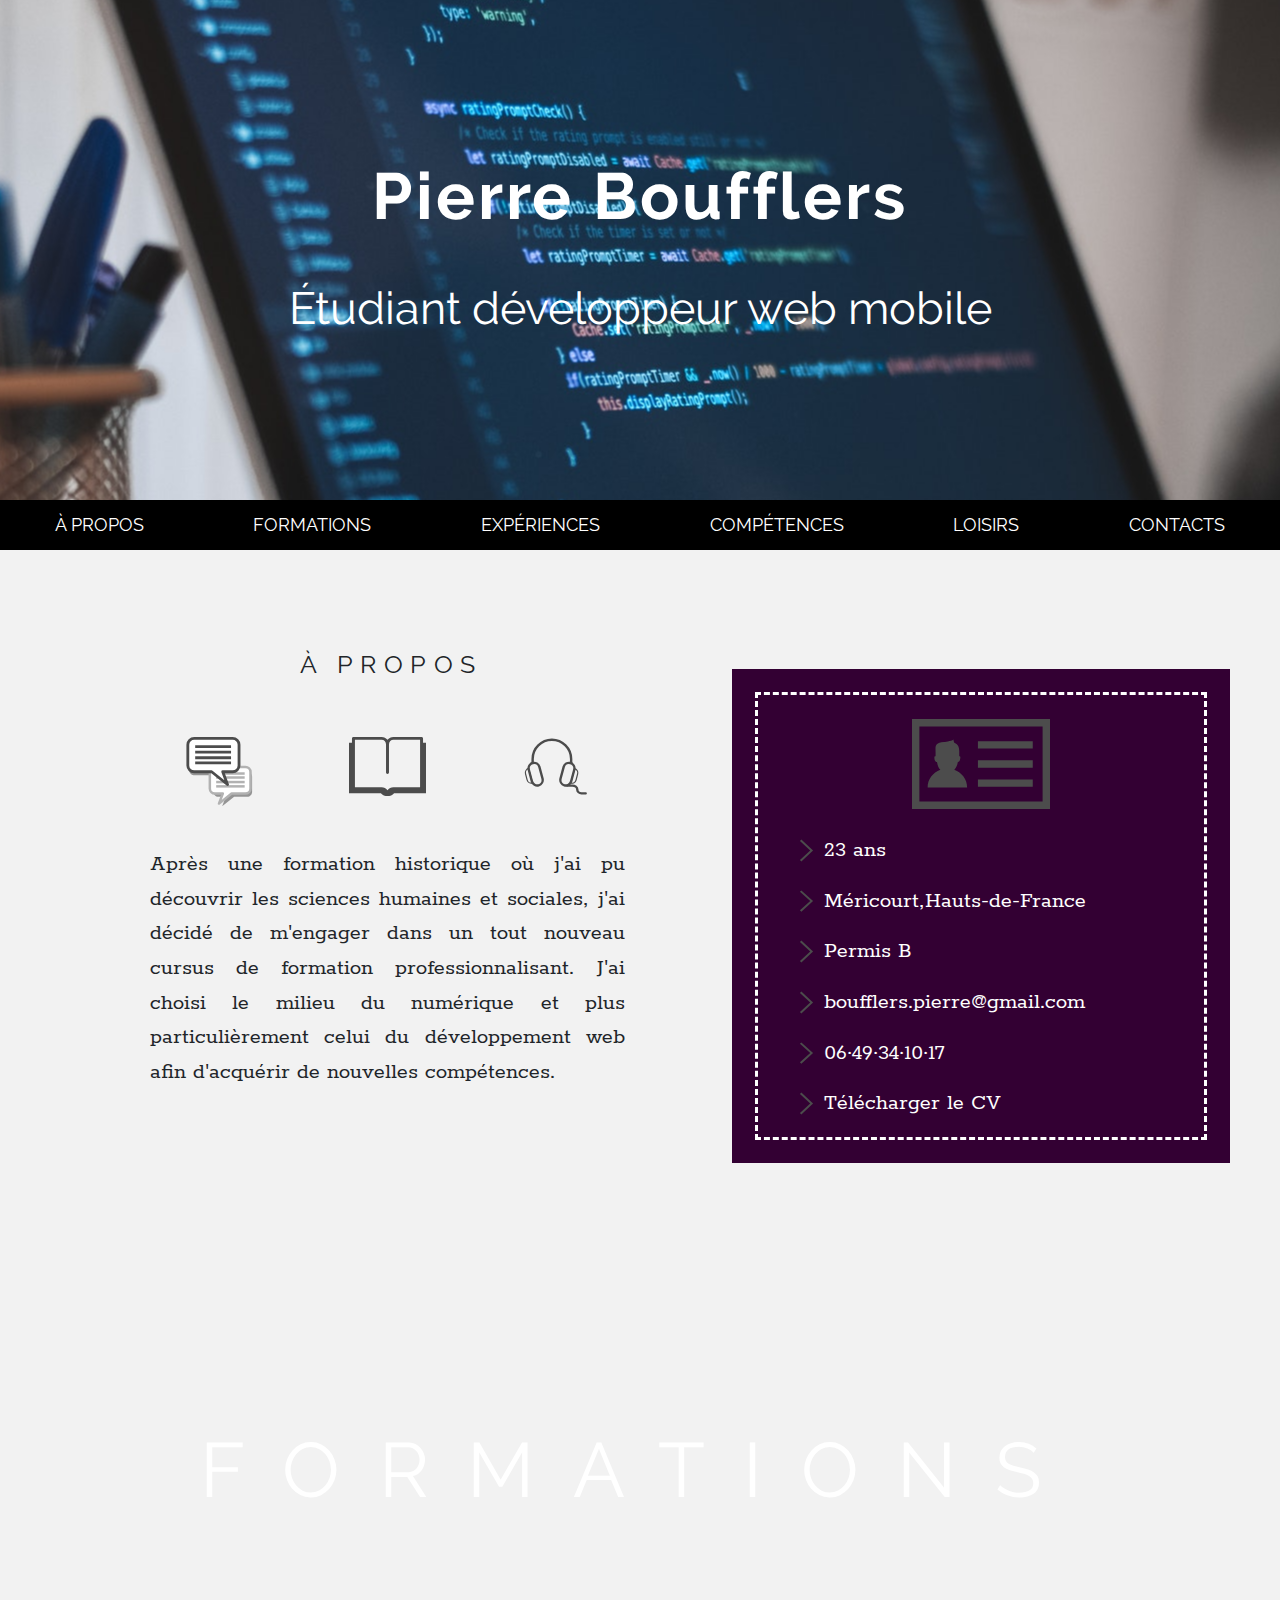
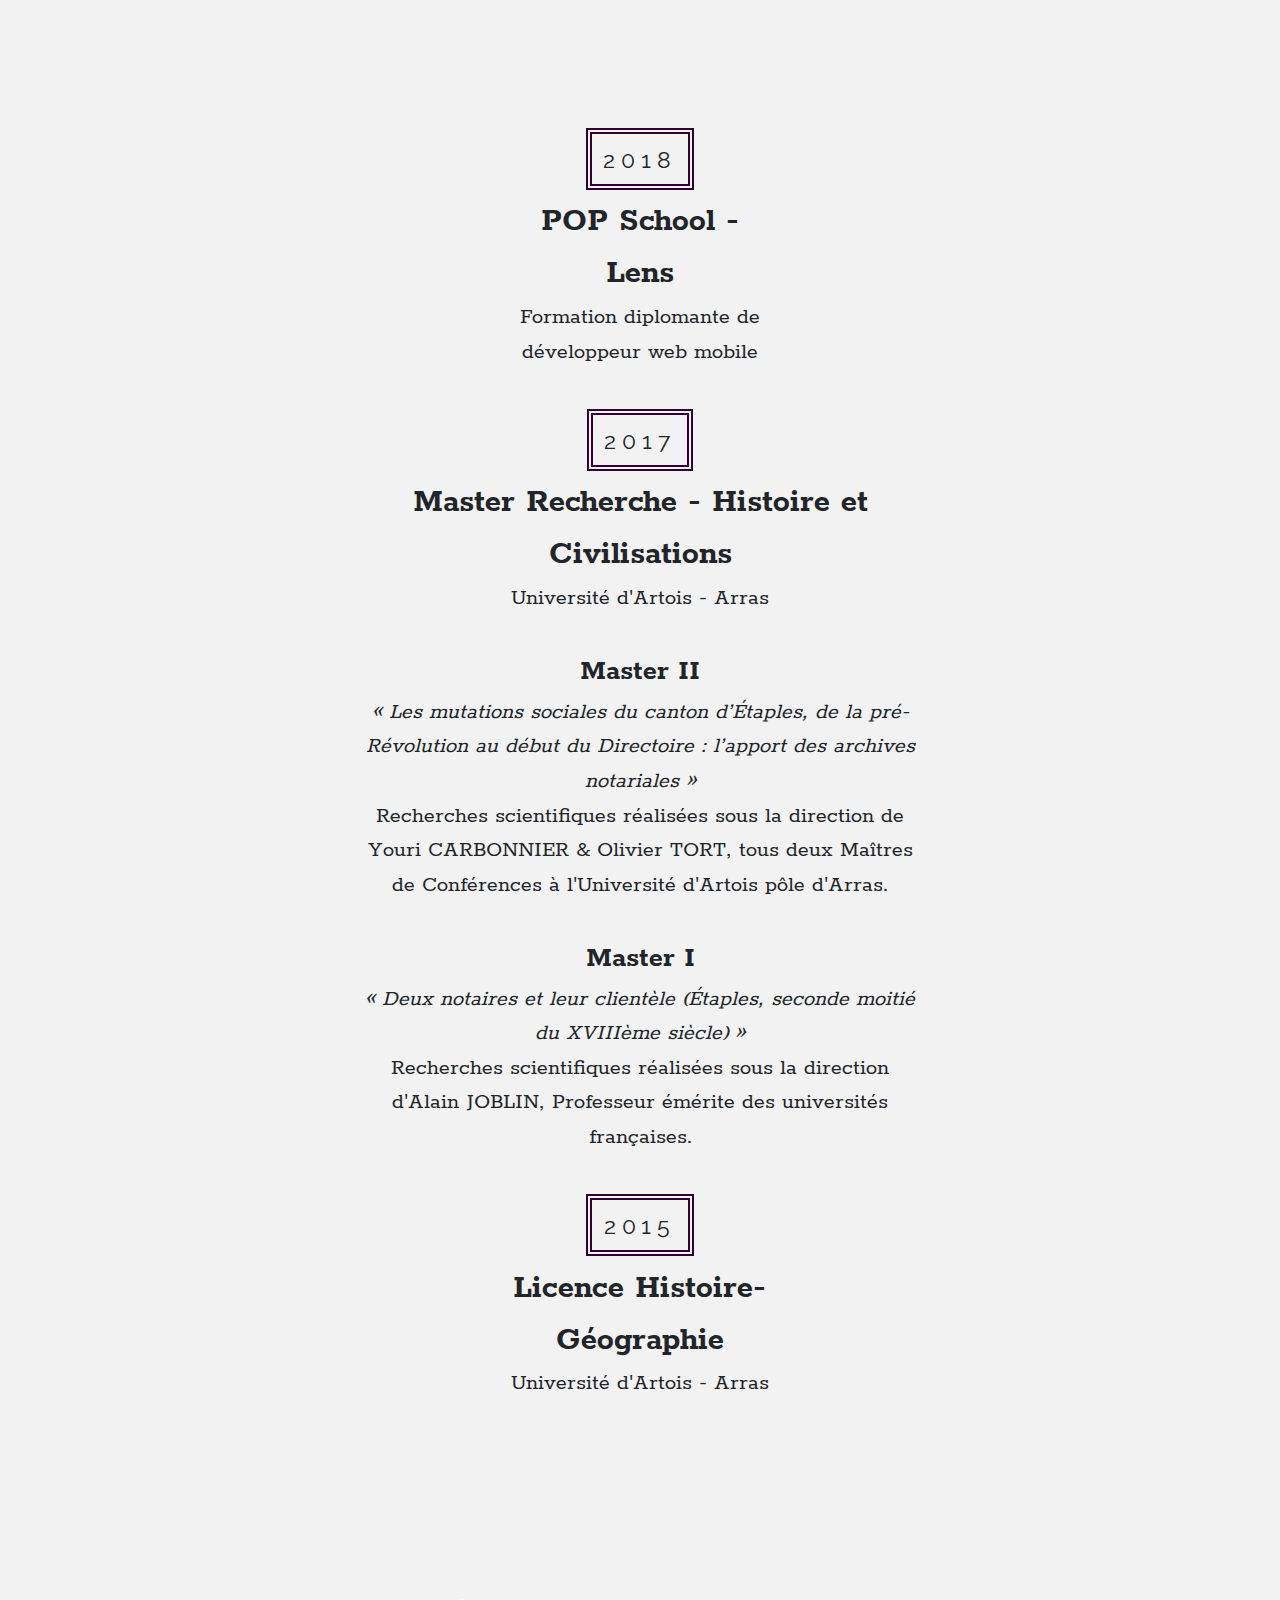
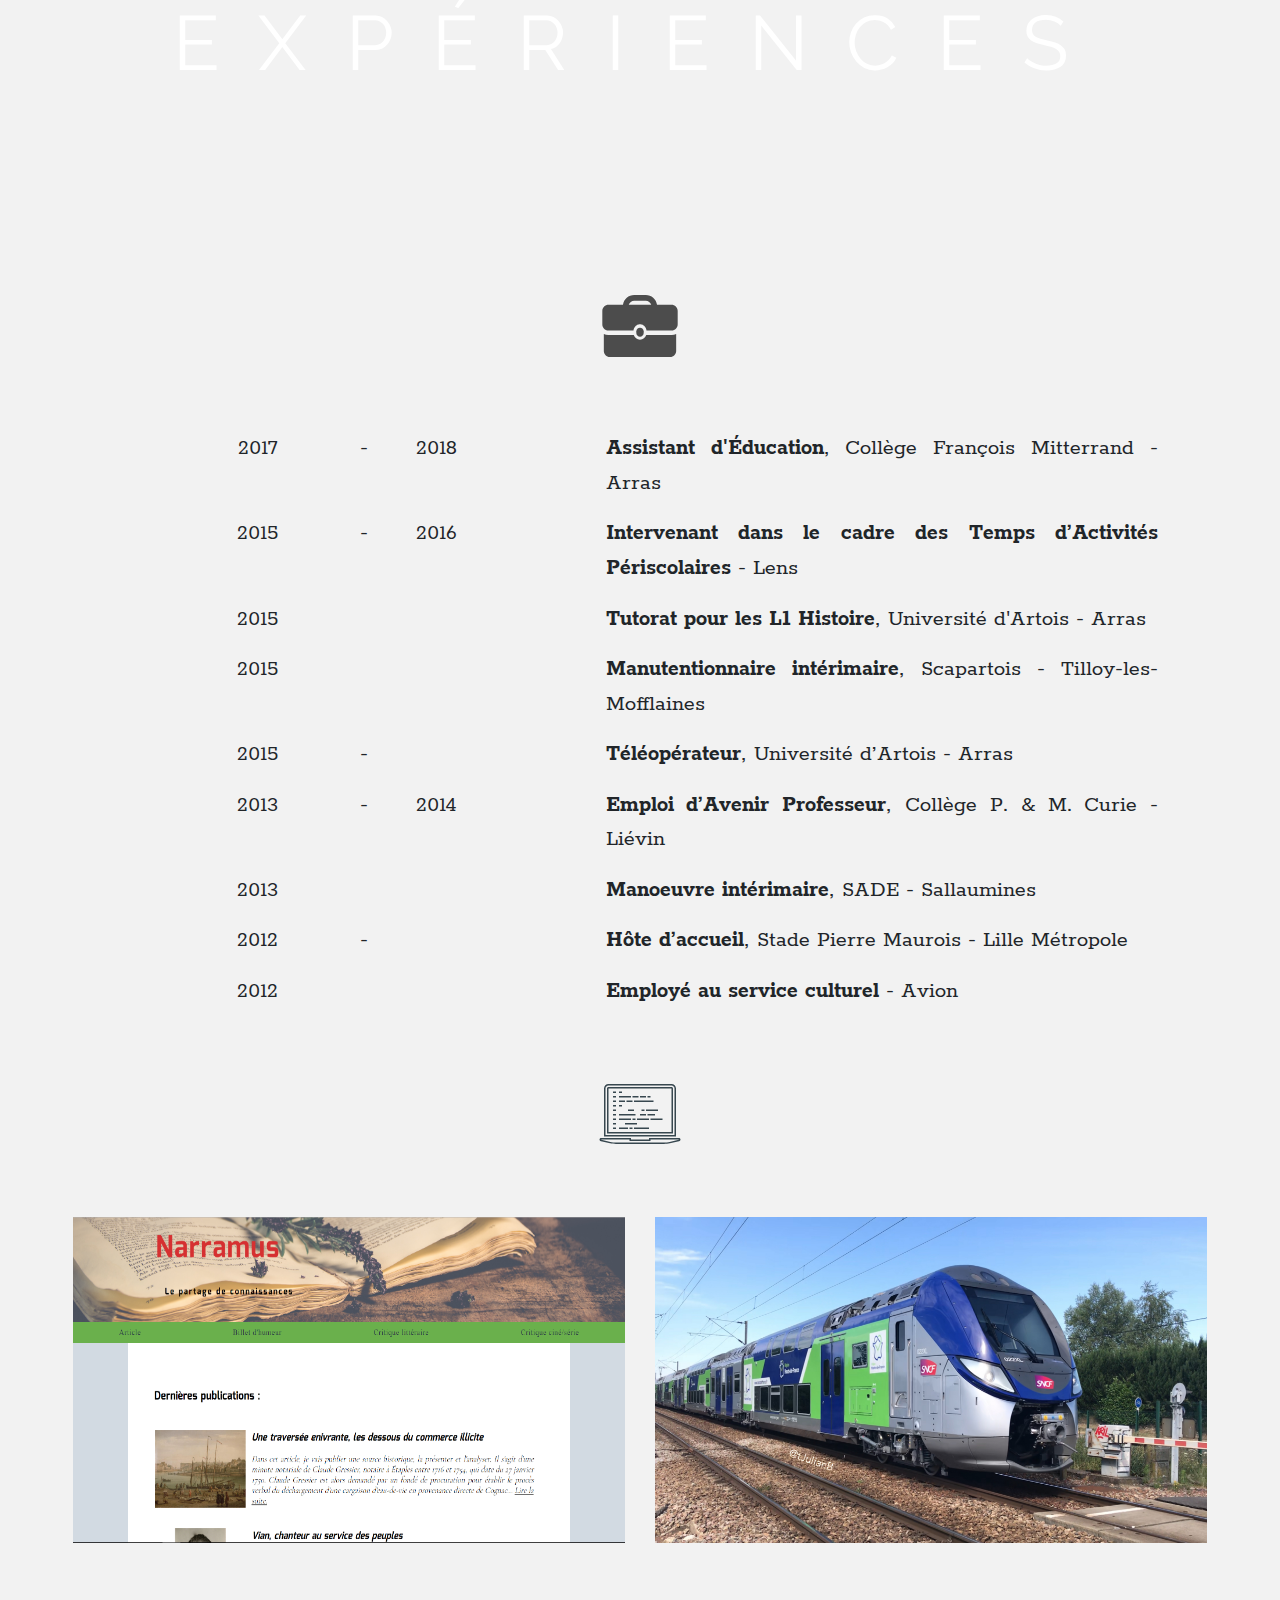
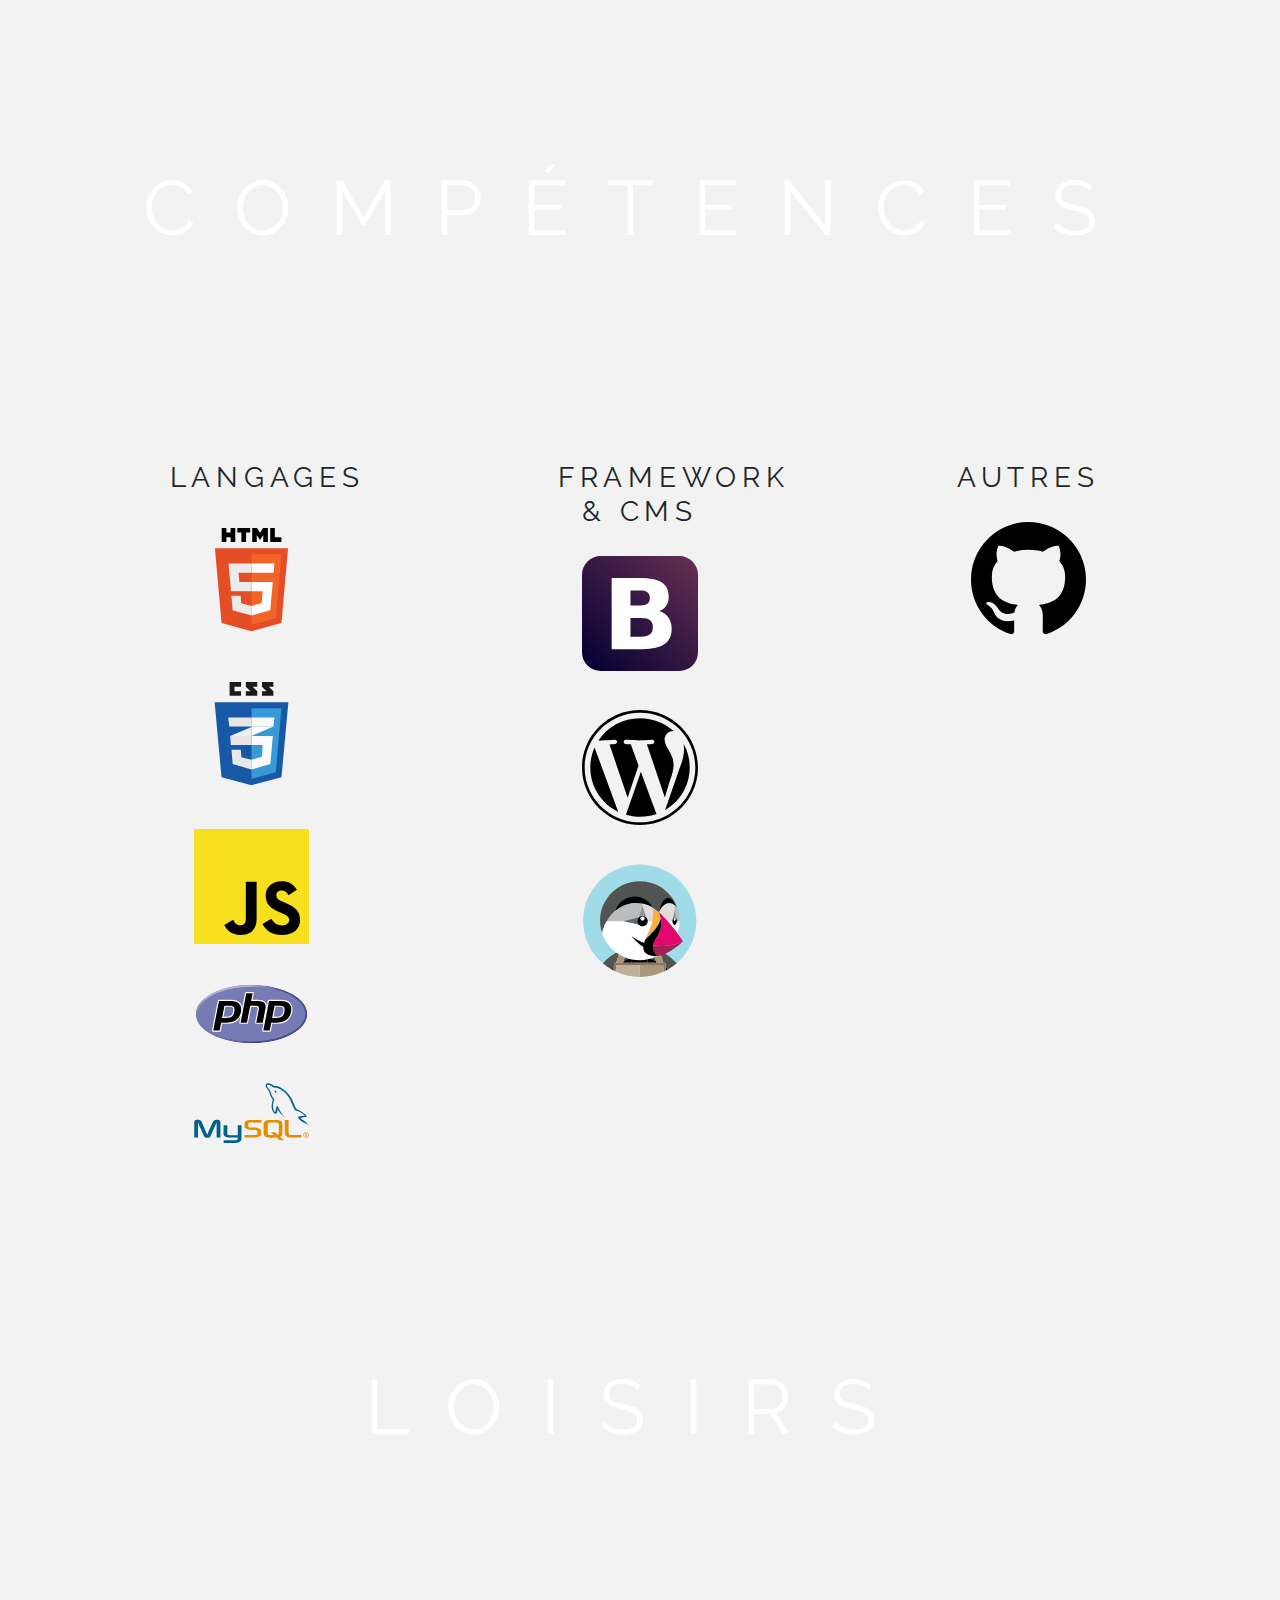
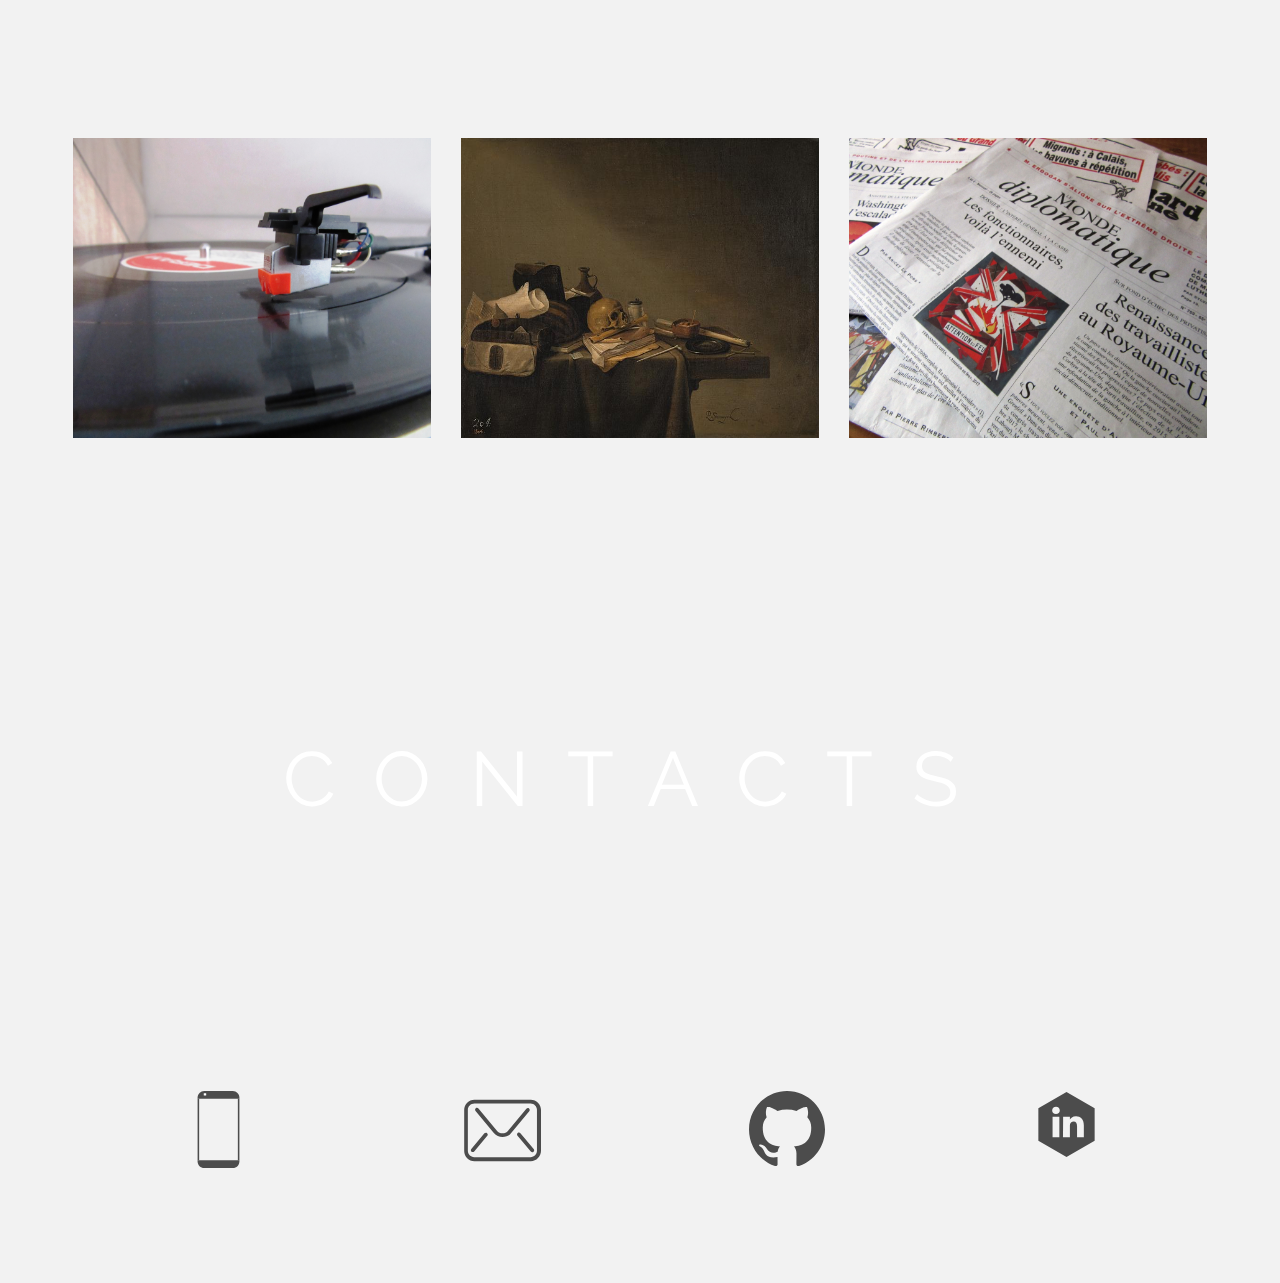
==== index.html @ fe50cc29 "Premier push" ====
<!DOCTYPE html><!-- Salut à toi visiteur de ce code source ! o/ Assieds-toi donc et choisis entre une délicieux rhum coco ou une absinthe verte d'une fraicheur déconcertante. Reste ici aussi longtemps que tu le veux, have fun et à une prochaine fois. -->
<html lang="fr">
<head>
  <meta charset="utf-8">
  <meta name="viewport" content="width=device-width, initial-scale=1, shrink-to-fit=no">
  <title>CV | Pierre Boufflers - Dev web mobile</title>
  <link rel="stylesheet" href="css/bootstrap-4.0.0/dist/css/bootstrap.css">
  <link rel="stylesheet" href="css/CV.css">
  <link rel="stylesheet" href="css/CV_min_width-768px.css" media="screen and (min-width: 768px)">
  <link rel="stylesheet" href="css/CV_min_width-1200px.css" media="screen and (min-width: 1200px)"/>
  <link rel="shortcut icon" href="img/icon/if_p_66209.png">
</head>
<body>
  <div class="hautpage">
    <h1>Pierre Boufflers</h1>
    <p class="soustitre">Étudiant développeur web mobile</p>
  </div>
  <div class="header" id="myHeader">
    <nav class="navbarre">
      <a href="#àpropos">À propos</a>
      <a href="#formations">Formations</a>
      <a href="#expériences">Expériences</a>
      <a href="#compétences">Compétences</a>
      <a href="#loisirs">Loisirs</a>
      <a href="#contacts">Contacts</a>
    </nav>
  </div>
  <section id="àpropos" class="àpropos">
    <div class="row">
      <div class="col-md-6">
        <p class="titre_bio">À propos</p>
        <div class="tooltip_bio">
          <div class="">
            <div class="row infobulle">
              <a class="tooltip_top" aria-label="Disputatio"><img class="icon_infobulle" src="img/icon/iconfinder-talking_grey.svg" alt="logo d'une conversation imagée sous la forme de deux bulles composées de quatre lignes chacune"></a>
              <a class="tooltip_top" aria-label="Lecteur"><img class="icon_infobulle" src="img/icon/iconfinder-book_grey.svg" alt="logo d'un livre"></a>
              <a class="tooltip_top" aria-label="Musique"><img class="icon_infobulle" src="img/icon/iconfinder-headphone_grey.svg" alt="logo d'un casque pour écouter de la musique"></a>
            </div>
          </div>
          <p class="bio">Après une formation historique où j'ai pu découvrir les sciences humaines et sociales, j'ai décidé de m'engager dans un tout nouveau cursus de formation professionnalisant. J'ai choisi le milieu du numérique et plus particulièrement celui du développement web afin d'acquérir de nouvelles compétences.</p>
        </div>
      </div>
      <div class="col-md-5 cadre_àpropos">
        <div class="bordure">
          <img class="row icon_id" src="img/icon/id-card.svg" alt="logo d'une carte d'identité simplifiée : un cadre gris au sein duquel à gauche une personne est représentée par une silhouette masculine grisée et à droite quatre lignes grises">
          <div>
            <p class="row"><img class="puce" src="img/icon/iconfinder-arrow_grey.svg" alt="puce de la forme d'un chevron pointant vers la droite">23 ans</p>
          </div>
          <div>
            <p class="row"><img class="puce" src="img/icon/iconfinder-arrow_grey.svg" alt="puce de la forme d'un chevron pointant vers la droite">Méricourt,<a class="link" href="https://www.google.fr/maps/place/M%C3%A9ricourt/@50.3993882,2.8502609,14z/data=!3m1!4b1!4m5!3m4!1s0x47dd314a259b35d5:0x17f1c14360d2dfaa!8m2!3d50.4015259!4d2.866865">Hauts-de-France</a></p>
          </div>
          <div>
            <p class="row"><img class="puce" src="img/icon/iconfinder-arrow_grey.svg" alt="puce de la forme d'un chevron pointant vers la droite">Permis B</p>
          </div>
          <div>
            <p class="row"><img class="puce" src="img/icon/iconfinder-arrow_grey.svg" alt="puce de la forme d'un chevron pointant vers la droite"><a class="link" href="mailto:boufflers.pierre@gmail.com">boufflers.pierre@gmail.com</a></p>
          </div>
          <div>
            <p class="row"><img class="puce" src="img/icon/iconfinder-arrow_grey.svg" alt="puce de la forme d'un chevron pointant vers la droite"><a class="link" href="tel:0649341017">06&middot;49&middot;34&middot;10&middot;17</a></p>
          </div>
          <div>
            <p class="row"><img class="puce" src="img/icon/iconfinder-arrow_grey.svg" alt="puce de la forme d'un chevron pointant vers la droite"><a class="dl_CV" href="https://www.fichier-pdf.fr/2018/04/22/cv-pierre-boufflers/" target="_blank">Télécharger le CV</a></p>
          </div>
        </div>
      </div>
    </div>
  </section>
  <div id="formations" class="titre_section">
    <h2>Formations</h2>
  </div>
  <section class="formations">
    <div class="container-fluid">
      <div class="row colonne">
        <p class="col-md-3 sous-titres_sections">
          <span class="année">2018</span>
        </p>
        <p class="col-md-3 txt_formation">
          <span class="bold titre_formation">POP School - Lens</span><br /> Formation diplomante de développeur web mobile
        </p>
      </div>
    </div>
    <div class="container-fluid">
      <div class="row colonne">
        <p class="col-md-6 sous-titres_sections">
          <span class="année">2017</span>
        </p>
        <p class="col-md-6 txt_formation">
          <span class="bold titre_formation">Master Recherche - Histoire et Civilisations</span><br /> Université d'Artois - Arras<br /><br /><span class="bold master">Master II</span><br /><span class="italic sujet">&laquo; Les mutations sociales du canton d’Étaples, de la pré-Révolution au début du Directoire : l’apport des archives notariales &raquo;</span><br />Recherches scientifiques réalisées sous la direction de Youri <span class="nom_famille">Carbonnier</span> &amp; Olivier <span class="nom_famille">Tort</span>, tous deux Maîtres de Conférences à l'Université d'Artois pôle d'Arras.<br /><br /><span class="bold master">Master I</span><br/><span class="italic sujet">&laquo; Deux notaires et leur clientèle (Étaples, seconde moitié du XVIIIème siècle) &raquo;</span><br />Recherches scientifiques réalisées sous la direction d'Alain <span class="nom_famille">Joblin</span>, Professeur émérite des universités françaises.
        </p>
      </div>
    </div>
    <div class="container-fluid">
      <div class="row colonne">
        <p class="col-md-3 sous-titres_sections">
          <span class="année">2015</span>
        </p>
        <p class="col-md-4 txt_formation">
          <span class="bold titre_formation">Licence Histoire-Géographie</span><br /> Université d'Artois - Arras
        </p>
      </div>
    </div>
  </section>
  <div id="expériences" class="titre_section">
    <h2>Expériences</h2>
  </div>
  <section class="expériences">
    <div class="icon_flex">
      <a class="tooltip_bottom" aria-label="Expériences professionnelles"><img class="icon" src="img/icon/iconfinder-icon.svg" alt="logo d'un porte-documents gris"></a>
    </div>
    <div class="container-fluid">
      <div class="row">
        <p class="col-1 col-md-1 col1 txt_expériences">2017</p>
        <p class="col-1 col-md-1 col2 txt_expériences">-</p>
        <p class="col-1 col-md-1 col3 txt_expériences">2018</p>
        <p class="col-6 col-md-6 col4 txt_expériences"><span class="bold">Assistant d'Éducation</span>, Collège François Mitterrand - Arras</p>
      </div>
    </div>
    <div class="container-fluid">
      <div class="row">
        <p class="col-1 col-md-1 col1 txt_expériences">2015</p>
        <p class="col-1 col-md-1 col2 txt_expériences">-</p>
        <p class="col-1 col-md-1 col3 txt_expériences">2016</p>
        <p class="col-6 col-md-6 col4 txt_expériences"><span class="bold">Intervenant dans le cadre des Temps d’Activités Périscolaires</span> - Lens</p>
      </div>
    </div>
    <div class="container-fluid">
      <div class="row">
        <p class="col-1 col-md-1 col1 txt_expériences">2015</p>
        <p class="col-1 col-md-1 col2 txt_expériences"></p>
        <p class="col-1 col-md-1 col3 txt_expériences"></p>
        <p class="col-6 col-md-6 col4 txt_expériences"><span class="bold">Tutorat pour les L1 Histoire</span>, Université d'Artois - Arras</p>
      </div>
    </div>
    <div class="container-fluid">
      <div class="row">
        <p class="col-1 col-md-1 col1 txt_expériences">2015</p>
        <p class="col-1 col-md-1 col2 txt_expériences"></p>
        <p class="col-1 col-md-1 col3 txt_expériences"></p>
        <p class="col-6 col-md-6 col4 txt_expériences"><span class="bold">Manutentionnaire intérimaire</span>, Scapartois - Tilloy-les-Mofflaines</p>
      </div>
    </div>
    <div class="container-fluid">
      <div class="row">
        <p class="col-1 col-md-1 col1 txt_expériences">2015</p>
        <p class="col-1 col-md-1 col2 txt_expériences">-</p>
        <p class="col-1 col-md-1 col3 txt_expériences"></p>
        <p class="col-6 col-md-6 col4 txt_expériences"><span class="bold">Téléopérateur</span>, Université d’Artois - Arras</p>
      </div>
    </div>
    <div class="container-fluid">
      <div class="row">
        <p class="col-1 col-md-1 col1 txt_expériences">2013</p>
        <p class="col-1 col-md-1 col2 txt_expériences">-</p>
        <p class="col-1 col-md-1 col3 txt_expériences">2014</p>
        <p class="col-6 col-md-6 col4 txt_expériences"><span class="bold">Emploi d’Avenir Professeur</span>, Collège P. & M. Curie - Liévin</p>
      </div>
    </div>
    <div class="container-fluid">
      <div class="row">
        <p class="col-1 col-md-1 col1 txt_expériences">2013</p>
        <p class="col-1 col-md-1 col2 txt_expériences"></p>
        <p class="col-1 col-md-1 col3 txt_expériences"></p>
        <p class="col-6 col-md-6 col4 txt_expériences"><span class="bold">Manoeuvre intérimaire</span>, SADE - Sallaumines</p>
      </div>
    </div>
    <div class="container-fluid">
      <div class="row">
        <p class="col-1 col-md-1 col1 txt_expériences">2012</p>
        <p class="col-1 col-md-1 col2 txt_expériences">-</p>
        <p class="col-1 col-md-1 col3 txt_expériences"></p>
        <p class="col-6 col-md-6 col4 txt_expériences"><span class="bold">Hôte d’accueil</span>, Stade Pierre Maurois - Lille Métropole</p>
      </div>
    </div>
    <div class="container-fluid">
      <div class="row">
        <p class="col-1 col-md-1 col1 txt_expériences">2012</p>
        <p class="col-1 col-md-1 col2 txt_expériences"></p>
        <p class="col-1 col-md-1 col3 txt_expériences"></p>
        <p class="col-6 col-md-6 col4 txt_expériences"><span class="bold">Employé au service culturel</span> - Avion</p>
      </div>
    </div>
    <div class="icon_flex">
      <a class="tooltip_bottom" aria-label="Réalisations"><img class="icon" src="img/icon/if_seo_programming_1009241.svg" alt="logo d'un écran d'ordinateur aux lignes grises avec des lignes de codes représentées sous formes de traits gris sur fond transparent"></a>
    </div>
    <div class="container-fluid">
      <div class="row">
        <div class="col-md-6">
          <div class="portfolio-box">
            <img class="img_réal" src="img/narramus.jpg" alt="vignette du site internet narramus.fr, site personnel de publications d'articles en sciences humaines, de billets d'humeur, mais aussi de critiques littéraires et cinématographiques">
            <div class="overlay">
              <div class="text">
                <a class="link" href="https://narramus.fr"><span class="title_projet">Narramus</span></a>
                <p class="justify txt_projet">
                  Site personnel de publications d'articles en sciences humaines, de billets d'humeur, mais aussi de critiques littéraires et cinématographiques.
                </p>
              </div>
            </div>
          </div>
        </div>
        <div class="col-md-6">
          <div class="portfolio-box">
            <img class="img_réal" src="img/region2n.jpg" alt="photo du nouveau wagon TER de la SNCF dit Régio2N">
            <div class="overlay">
              <div class="text">
                <span class="title_projet">Projet 574-LOGRE</span>
                <p class="justify txt_projet">
                  Création d'une application centralisatrice des logiciels pour analyse des données issues des TER Régio2N (TER Nord-Pas-de-Calais).
                </p>
              </div>
            </div>
          </div>
        </div>
      </div>
    </div>
  </section>
  <div id="compétences" class="titre_section">
    <h2>Compétences</h2>
  </div>
  <section class="compétences">
    <div class="container-fluid">
      <div class="row categories">
        <div class="col-md-2 sous-titres_sections">
          <h3>Langages</h3>
          <img class="logo" src="img/icon/if_html5_294678.svg" alt="logo d'HTML5">
          <img class="logo" src="img/icon/if_css3_294692.svg" alt="logo de CSS3">
          <img class="logo" src="img/icon/Unofficial_JavaScript_logo_2.svg" alt="logo de JavaScript">
          <img class="logo" src="img/icon/PHP-logo.svg" alt="logo de PHP">
          <img class="logo" src="img/icon/MySQL.svg" alt="logo de MySQL">
        </div>
        <div class="col-md-2 sous-titres_sections">
          <h3>Framework &amp; CMS</h3>
          <img class="logo" src="img/icon/Boostrap_logo.svg" alt="logo de Bootstrap">
          <img class="logo" src="img/icon/if_wordpress_169766.svg" alt="logo de Wordpress">
          <img class="logo" src="img/icon/PrestaShop.svg" alt="logo de Prestashop">
        </div>
        <div class="col-md-2 sous-titres_sections">
          <h3>Autres</h3>
          <img class="logo" src="img/icon/if_mark-github_298822.svg" alt="logo de Github">
        </div>
      </div>
    </div>
  </section>
  <div id="loisirs" class="titre_section">
    <h2>Loisirs</h2>
  </div>
  <section class="loisirs">
    <div class="container-fluid">
      <div class="row">
        <div class="col-md-4">
          <div class="portfolio-box">
            <img class="img_loisirs" src="img/IMG_5566.JPG" alt="Platine en fonction avec un vinyle et le saphir posé dessus, photo personnelle">
            <div class="overlay">
              <div class="text">
                <span class="title_portfolio">Le quatrième art</span>
                <p>
                  J'apprécie particulièrement la musique travaillée, qualifiée de savante et qui regroupe la musique vulgairement dite classique, mais qui peut être étendue aux formes de musiques qui s'en inspirent : rock psychédélique et progressif.
                </p>
              </div>
            </div>
          </div>
        </div>
        <div class="col-md-4">
          <div class="portfolio-box">
            <img class="img_loisirs" src="img/13-571369.jpg" alt="&laquo; Vanité &raquo; de Pieter Steenwijck (vers 1615-après 1650), peinture vers 1635-1640, H:0.34m l:0.46m, RMN Grand-Palais, cote cliché : 13-57-13-69, N° inventaire : P02137; Espagne, Madrid, Museo Nacional del Prado">
            <div class="overlay">
              <div class="text">
                <span class="title_portfolio">La soif de connaissances</span>
                <p>
                  Féru d'Histoire sociale, je me documente toujours sur les sociétés d'Ancien Régime afin de découvrir la vie quotidienne des populations à l'âge des développements techniques et technologiques.
                </p>
              </div>
            </div>
          </div>
        </div>
        <div class="col-md-4">
          <div class="portfolio-box">
            <img class="img_loisirs" src="img/IMG_5576.JPG" alt="Pêle-mêle des Unes du Monde Diplomatique et du Canard Enchaîné, photo personnelle">
            <div class="overlay">
              <div class="text">
                <span class="title_portfolio">Connaître notre monde,</span>
                <p>
                  Par la lecture du <span class="titre_ouvrage">Monde Diplomatique</span> et du <span class="titre_ouvrage">Courrier International</span> pour des articles très fouillés et précisemment rédigés. Cependant, je m'intéresse également au <span class="titre_ouvrage">Canard Enchaîné</span> afin d'avoir une vision piquante de l'actualité.
                </p>
              </div>
            </div>
          </div>
        </div>
      </div>
    </div>
  </section>
  <div id="contacts" class="titre_section">
    <h2>Contacts</h2>
  </div>
  <section class="contacts">
    <div class="phone">
      <a class="tooltip_phone" href="tel:0649341017" aria-label="06&middot;49&middot;34&middot;10&middot;17"><img class="icon_contacts" src="img/icon/iconfinder-mobile_phone_grey.svg" alt="image d'un smartphone aux bordures grises"></a>
    </div>
    <div class="mail">
      <a href="mailto:boufflers.pierre@gmail.com"><img class="icon_contacts" src="img/icon/iconfinder-mail_grey.svg" alt="image d'une lettre aux bordures grises"></a>
    </div>
    <div class="github">
      <a href="https://github.com/Malplaquet"><img class="icon_contacts" src="img/icon/iconfinder-github_grey.svg" alt="logo de Github"></a>
    </div>
    <div class="linkedin">
      <a href="https://www.linkedin.com/in/pierre-boufflers"><img class="../icon_contacts" src="img/icon/iconfinder-linkedin_hexa_grey.svg" alt="logo de LinkedIn où les deux lettres &laquo; in &raquo; sont dans un hexagone à fond gris"></a>
    </div>
  </section>
  <script src="js/CV.js"></script>
</body>
</html>
---- css/CV.css ----
@font-face {
  font-family: 'Raleway';
    src: url('../fonts/Raleway/Raleway-Regular.ttf');
}

@font-face {
  font-family: 'Raleway';
  font-weight: bold;
  src: url('../fonts/Raleway/Raleway-Bold.ttf');
}

@font-face {
  font-family: 'Raleway';
  font-style: italic;
  src: url('../fonts/Raleway/Raleway-Italic.ttf');
}

@font-face {
  font-family: 'Raleway';
  font-weight: bold;
  font-style: italic;
  src: url('../fonts/Raleway/Raleway-BoldItalic.ttf');
}

@font-face {
  font-family: 'Rokkitt';
    src: url('../fonts/Rokkitt/Rokkitt-Regular.ttf');
}

@font-face {
  font-family: 'Rokkitt';
  font-weight: bold;
  src: url('../fonts/Rokkitt/Rokkitt-Bold.ttf');
}

body{
  margin: 0;
  padding: 0;
  background-color: #f2f2f2;
}

.hautpage{
  background-image: url("../img/photo-1508830524289-0adcbe822b40_redim_smartphone.jpg");
  height: 300px;
  background-attachment: fixed;
  background-position: 30% 30%;
  background-repeat: no-repeat;
  text-align: center;
  display: flex;
  flex-direction: column;
  justify-content: center;
  align-items: center;
  margin: 0;
  padding: 0;
}

h1{
  color: white;
  font-size: 3em;
  margin : 20px 0;
  font-family: 'Raleway', Arial, sans-serif;
  font-weight: bold;
  letter-spacing: 1px;
}

h2{
  font-size: 4em;
}

.soustitre{
  color: white;
  font-size: 2em;
  margin: 20px 0;
  font-family: 'Raleway', Arial, sans-serif;
}

.navbarre {
  display: flex;
  flex-wrap: wrap;
  max-width: 100%;
  justify-content: space-around;
  background-color: black;
}

nav a {
  font-size: 1.1em;
  color : white;
  text-decoration: none;
  height: 50px;
  display: flex;
  align-items: center;
  text-transform: uppercase;
  font-family: 'Raleway', Arial, sans-serif;
}

nav a:hover{
  text-decoration: none;
  color: white;
  font-weight: bold;
}

.sticky{
  position: fixed;
  top: 0;
  width: 100%;
  z-index: 100;
  margin: 0;
}

.titre_section{
  font-family: 'Raleway', Arial, sans-serif;
  text-transform: uppercase;
  text-align: center;
  font-size: 0.5em;
  color: white;
  width: 100%;
  height: 40em;
  margin: 0;
  padding: 0;
  display: flex;
  flex-direction: column;
  justify-content: center;
  letter-spacing: 1em;
}

#formations, #expériences{
  background-image: url("../img/business-computer-internet-60626_redim_smartphone.jpg");
  background-attachment: fixed;
  background-position: 30% 50%;
}

#compétences, #loisirs, #contacts{
  background-image: url("../img/chris-ried-521588-unsplash_redim_smartphone.jpg");
  background-attachment: fixed;
  background-position: 80% 80%;
}

.sous-titres_sections{
  font-family: 'Raleway', Arial, sans-serif;
  letter-spacing: 0.3em;
  text-align: center;
  text-transform: uppercase;
  margin: 1em 0;
}

.àpropos{
  font-family: 'Rokkitt', serif;
  font-size: 1.2em;
  text-align: justify;
  padding: 3em 1em;
  margin: 0;
  display: flex;
  flex-direction: column;
}

.titre_bio{
  text-align: center;
  font-family: 'Raleway', sans-serif;
  font-size: 1.3em;
  letter-spacing: 0.3em;
  text-transform: uppercase;
}

.tooltip_bio{
  display: flex;
  flex-direction: column;
}

.infobulle{
  padding-bottom: 1em;
  display: flex;
  justify-content: space-around;
  height: 5em;
}

.icon_infobulle{
  width: 4em;
}

.tooltip_top{
  position: relative;
}

.tooltip_top:hover:after, .tooltip_top:focus:after{
  content: attr(aria-label); /*on affiche l'aria-label au passage de la souris*/
  position: absolute;
  top: -1.5em; /*on décale vers le haut pour sortir le texte de la zone couverte par l'image */
  left: 50%;
  padding: 0 10px;
  transform: translateX(-50%); /*on centre horizontalement*/
  z-index: 100; /* pour le mettre au premier plan */
  white-space: nowrap; /* on interdit le retour à la ligne */
  background-color: rgb(77, 0, 77);
  border-radius: 1em;
  color: white;
}

.tooltip_top:hover:before,
.tooltip_top:focus:before {
  content: "▼";
  position: absolute;
  top: -0.5em;
  left: 49%;
	transform: translateX(-50%);
  color: rgb(77, 0, 77);
}

.tooltip_bottom{
  position: relative;
}

.tooltip_bottom:hover:after, .tooltip_bottom:focus:after{
  content: attr(aria-label);
  position: absolute;
  top: 4.8em;
  left: 50%;
  padding: 0 10px;
  transform: translateX(-50%);
  z-index: 100;
  white-space: nowrap;
  background-color: rgb(77, 0, 77);
  border-radius: 1em;
  color: white;
}

.tooltip_bottom:hover:before,
.tooltip_bottom:focus:before {
  content: "▲";
  position: absolute;
  top: 3.8em;
  left: 49%;
	transform: translateX(-50%);
  color: rgb(77, 0, 77);
}

.bio{
  font-size: 1em;
}

.cadre_àpropos{
  background-color: rgb(77, 0, 77);
  color: white;
  font-size: 0.9em;
  padding: 0.5em;
  width: 80%;
  margin: 1em 0 1em 2em;
}

.bordure{
  padding: 0 1em;
  border-style: dashed;
  border-width: 2px;
  display: flex;
  flex-direction: column;
}

.icon_id{
  width: 6em;
  align-self: center;
}

.puce{
  margin-left: 0;
  padding-left: 0;
  height: 1.5em;
}

.link{
  text-decoration: none;
  color: inherit;
}

.link:hover{
  text-decoration: underline dashed;
  color: inherit;
  font-weight: bold;
}

.dl_CV{
  text-decoration: none;
  color: inherit;
}

.dl_CV:hover{
  text-decoration: underline dashed;
  color: inherit;
  font-weight: bold;
}

.formations{
  font-family: 'Rokkitt';
  font-size: 1em;
  text-align: center;
  padding: 2em 3em 3em 3em;
}

.colonne{
  padding-top: 1em;
}

.année{
  padding: 0.5em;
  border: double rgb(77, 0, 77);
  border-width: 0.3em;
}

.titre_formation{
  font-size: 1.3em;
}

.master{
  font-size: 1.1em;
}

.expériences{
  font-family: 'Rokkitt';
  font-size: 1.2em;
  text-align: center;
  padding: 2em 0.5em;
}

.icon_flex{
  display: flex;
  justify-content: center;
  padding: 1em 0;
}

.icon{
  width: auto;
  height: 5em;
}

.col1{
  text-align: right;
  margin-left: 1em;
}

.col2{
  text-align: center;
  margin-left: 1em;
}

.col3{
  text-align: left;
  margin-left: -0.5em;
}

.col4{
  text-align: left;
  margin-left: 1.5em;
}

.realisations{
  padding: 2em;
  display: flex;
  justify-content: space-around;
}

.img_réal{
  display: block;
  width: 100%;
  margin-bottom: 1em;
}

.title_projet{
  font-size: 1.5em;
  padding-left: 2em;
}

.txt_projet{
  padding: 2em;
}

.compétences{
  font-family: 'Rokkitt';
  font-size: 1.2em;
  text-align: justify;
  padding: 4em 3em 4em 3em;
}

.categories{
  display: flex;
  justify-content: space-around;
}

.logo{
  width: 6em;
  margin: 1em;
}

.loisirs{
  font-family: 'Rokkitt';
  font-size: 1.2em;
  text-align: justify;
  padding: 4em 3em;
}

.portfolio-box{
  position: relative;
}

.img_loisirs{
  display: block;
  width: 100%;
  margin-bottom: 1em;
}

.overlay{
  position: absolute;
  bottom: 0;
  display: block;
  overflow: hidden;
  width: 100%;
  height: 100%;
  opacity: 0;
  transition: 1s ease;
  background-color: rgba(77, 0, 77,0.9);
}

.overlay:hover {
  opacity: 1;
}

.text{
  width: 100%;
  height: 100%;
  color: white;
  position: absolute;
  overflow: scroll;
  box-sizing: border-box;
  padding: 0.5em;
  text-align: left;
}

.title_portfolio{
  font-weight: bold;
  font-size: 1.2em;
  text-decoration: underline;
}

.titre_ouvrage{
  font-style: italic;
}

.contacts{
  font-family: 'Rokkitt';
  font-size: 1.2em;
  text-align: justify;
  padding: 2em 1em;
  display: flex;
  justify-content: space-around;
}

.icon_contacts{
  height: 3em;
}

.tooltip_phone{
  position: relative;
}

.tooltip_phone:hover:after, .tooltip_phone:focus:after{
  content: attr(aria-label);
  position: absolute;
  top: -3.5em;
  left: 50%;
  padding: 0 10px;
  transform: translateX(-50%);
  z-index: 100;
  white-space: nowrap;
  background-color: rgb(77, 0, 77);
  border-radius: 1em;
  color: white;
}

.tooltip_phone:hover:before,
.tooltip_phone:focus:before {
  content: "▼";
  position: absolute;
  top: -2.4em;
  left: 49%;
	transform: translateX(-50%);
  color: rgb(77, 0, 77);
}

.bold{
  font-weight: bold;
}

.italic{
  font-style: italic;
}

.nom_famille{
  text-transform: uppercase;
}
---- css/CV_min_width-768px.css ----
@font-face {
  font-family: 'Raleway';
    src: url('../fonts/Raleway/Raleway-Regular.ttf');
}

@font-face {
  font-family: 'Raleway';
  font-weight: bold;
  src: url('../fonts/Raleway/Raleway-Bold.ttf');
}

@font-face {
  font-family: 'Raleway';
  font-style: italic;
  src: url('../fonts/Raleway/Raleway-Italic.ttf');
}

@font-face {
  font-family: 'Raleway';
  font-weight: bold;
  font-style: italic;
  src: url('../fonts/Raleway/Raleway-BoldItalic.ttf');
}

@font-face {
  font-family: 'Rokkitt';
    src: url('../fonts/Rokkitt/Rokkitt-Regular.ttf');
}

@font-face {
  font-family: 'Rokkitt';
  font-weight: bold;
  src: url('../fonts/Rokkitt/Rokkitt-Bold.ttf');
}

body{
  margin: 0;
  padding: 0;
  background-color: #f2f2f2;
}

.hautpage{
  background-image: url("../img/photo-1508830524289-0adcbe822b40.jpg");
  height: 500px;
  background-attachment: fixed;
  background-position: 50% 30%;
  background-repeat: no-repeat;
  text-align: center;
  display: flex;
  flex-direction: column;
  justify-content: center;
  align-items: center;
  margin: 0;
  padding: 0;
}

h1{
  color: white;
  font-size: 65px;
  margin : 20px 0;
  font-family: 'Raleway', Arial, sans-serif;
  font-weight: bold;
  letter-spacing: 3px;
}

h2{
  font-size: 4em;
}

.soustitre{
  color: white;
  font-size: 45px;
  margin: 20px 0;
  font-family: 'Raleway', Arial, sans-serif;
}

.navbarre {
  display: flex;
  flex-wrap: wrap;
  width: 100%;
  justify-content: space-around;
  background-color: black;
}

nav a {
  font-size: 1.1em;
  color : white;
  text-decoration: none;
  height: 50px;
  display: flex;
  align-items: center;
  text-transform: uppercase;
  font-family: 'Raleway', Arial, sans-serif;
}

nav a:hover{
  text-decoration: none;
  color: white;
  font-weight: bold;
}

.sticky{
  position: fixed;
  top: 0;
  width: 100%;
  z-index: 100;
}

.titre_section{
  font-family: 'Raleway', Arial, sans-serif;
  text-transform: uppercase;
  text-align: center;
  font-size: 1.2em;
  color: white;
  width: 100%;
  height: 20em;
  margin: 0;
  padding: 0;
  display: flex;
  flex-direction: column;
  justify-content: center;
  letter-spacing: 2em;
}

#formations, #expériences{
  background-image: url("../img/business-computer-internet-60626_redim.jpg");
  background-attachment: fixed;
  background-position: 30% 50%;
}

#compétences, #loisirs, #contacts{
  background-image: url("../img/chris-ried-521588-unsplash_redim.jpg");
  background-attachment: fixed;
  background-position: 100% 80%;
}

.sous-titres_sections{
  font-family: 'Raleway', Arial, sans-serif;
  letter-spacing: 0.3em;
  text-align: center;
  text-transform: uppercase;
  margin: 1em 0 1em 0;
}

.àpropos{
  font-family: 'Rokkitt', serif;
  font-size: 1.2em;
  text-align: justify;
  margin: 5em 3em;
  padding: 0;
}

.titre_bio{
  margin-left: 4em;
  text-align: center;
  font-family: 'Raleway', sans-serif;
  font-size: 1.3em;
  letter-spacing: 0.3em;
  text-transform: uppercase;
}

.infobulle{
  margin-left: 4em;
  margin-top: 1.5em;
  padding-bottom: 1em;
  display: flex;
  justify-content: space-around;
  height: 5em;
}

.icon_infobulle{
  width: 4em;
}

.tooltip_top{
  position: relative;
}

.tooltip_top:hover:after, .tooltip_top:focus:after{
  content: attr(aria-label); /*on affiche l'aria-label au passage de la souris*/
  position: absolute;
  top: -1.5em; /*on décale vers le haut pour sortir le texte de la zone couverte par l'image */
  left: 50%;
  padding: 0 10px;
  transform: translateX(-50%); /*on centre horizontalement*/
  z-index: 100; /* pour le mettre au premier plan */
  white-space: nowrap; /* on interdit le retour à la ligne */
  background-color: rgb(77, 0, 77);
  border-radius: 1em;
  color: white;
}

.tooltip_top:hover:before,
.tooltip_top:focus:before {
  content: "▼";
  position: absolute;
  top: -0.5em;
  left: 49%;
	transform: translateX(-50%);
  color: rgb(77, 0, 77);
}

.tooltip_bottom{
  position: relative;
}

.tooltip_bottom:hover:after, .tooltip_bottom:focus:after{
  content: attr(aria-label);
  position: absolute;
  top: 4.8em;
  left: 50%;
  padding: 0 10px;
  transform: translateX(-50%);
  z-index: 100;
  white-space: nowrap;
  background-color: rgb(77, 0, 77);
  border-radius: 1em;
  color: white;
}

.tooltip_bottom:hover:before,
.tooltip_bottom:focus:before {
  content: "▲";
  position: absolute;
  top: 3.8em;
  left: 49%;
	transform: translateX(-50%);
  color: rgb(77, 0, 77);
}

.bio{
  margin-left: 4em;
  font-size: 1.2em;
}

.cadre_àpropos{
  background-color: rgb(51, 0, 51);
  color: white;
  font-size: 1.2em;
  margin-bottom: 1em;
  margin-left: 4em;
  padding: 1em;
}

.bordure{
  padding: 0 2em;
  border-style: dashed;
  border-width: 3px;
  display: flex;
  flex-direction: column;
}

.icon_id{
  width: 6em;
  align-self: center;
}

.puce{
  height: 1.5em;
}

.link{
  text-decoration: none;
  color: inherit;
}

.link:hover{
  text-decoration: underline dashed;
  color: inherit;
  font-weight: bold;
}

.dl_CV{
  text-decoration: none;
  color: inherit;
}

.dl_CV:hover{
  text-decoration: underline dashed;
  color: inherit;
  font-weight: bold;
}

.formations{
  font-family: 'Rokkitt';
  font-size: 1.2em;
  text-align: center;
  margin: 2em 3em;
  padding: 0;
}

.colonne{
  display: flex;
  flex-direction: column;
  flex-wrap: wrap;
  align-items: center;
}

.année{
  padding: 0.5em;
  border: double rgba(51, 0, 51);
  border-width: 0.3em;
}

.titre_formation{
  font-size: 1.3em;
}

.master{
  font-size: 1.1em;
}

.expériences{
  font-family: 'Rokkitt';
  font-size: 1.2em;
  text-align: center;
  margin: 0 3em 4em 3em;
  padding: 0;
  display: flex;
  flex-direction: column;
  flex-wrap: wrap;
  align-items: center;
}

.icon_flex{
  display: flex;
  justify-content: center;
  margin : 1em 0 1em 0;
}

.icon{
  width: auto;
  height: 5em;
  margin-bottom: 1em;
}

.col1{
  text-align: right;
  margin-left: 6em;
  font-size: 1.1em;
}

.col2{
  text-align: center;
  font-size: 1.1em;
}

.col3{
  text-align: left;
  font-size: 1.1em;
}

.col4{
  text-align: justify;
  margin-left: 4em;
  font-size: 1.1em;
}

.img_réal{
  display: block;
  height: 17em;
  margin-bottom: 0;
}

.title_projet{
  font-size: 1.5em;
  padding: 2em;
}

.txt_projet{
  padding: 2em;
}

.compétences{
  font-family: 'Rokkitt';
  font-size: 1.2em;
  text-align: justify;
  margin: 2em 3em;
  padding: 0;
  display: flex;
  flex-direction: column;
  flex-wrap: wrap;
  align-items: center;
}

.categories{
  display: flex;
  justify-content: space-around;
}

.logo{
  width: 6em;
  margin-top: 1em;
  margin-bottom: 1em;
}

.loisirs{
  font-family: 'Rokkitt';
  font-size: 1.2em;
  text-align: justify;
  margin: 7em 3em;
  padding: 0;
  display: flex;
  flex-direction: column;
  flex-wrap: wrap;
  align-items: center;
}

.portfolio-box{
  position: relative;
}

.img_loisirs{
  display: block;
  width: 100%;
  height: 300px;
}

.overlay{
  position: absolute;
  bottom: 0;
  display: block;
  overflow: hidden;
  width: 100%;
  height: 100%;
  opacity: 0;
  transition: 1s ease;
  background-color: rgba(77, 0, 77,0.9);
}

.overlay:hover {
  opacity: 1;
}

.text{
  width: 100%;
  height: 100%;
  color: white;
  position: absolute;
  overflow: hidden;
  box-sizing: border-box;
  padding: 2em;
  text-align: justify;
}

.title_portfolio{
  font-weight: bold;
  font-size: 1.2em;
  text-decoration: underline;
}

.titre_ouvrage{
  font-style: italic;
}

.contacts{
  font-family: 'Rokkitt';
  font-size: 1.2em;
  text-align: justify;
  margin: 4em 3em;
  display: flex;
  justify-content: space-around;
}

.icon_contacts{
  height: 4em;
}

.tooltip_phone{
  position: relative;
}

.tooltip_phone:hover:after, .tooltip_phone:focus:after{
  content: attr(aria-label);
  position: absolute;
  top: -3.5em;
  left: 50%;
  padding: 0 10px;
  transform: translateX(-50%);
  z-index: 100;
  white-space: nowrap;
  background-color:rgb(77, 0, 77);
  border-radius: 1em;
  color: white;
}

.tooltip_phone:hover:before,
.tooltip_phone:focus:before {
  content: "▼";
  position: absolute;
  top: -2.4em;
  left: 49%;
	transform: translateX(-50%);
  color: rgb(77, 0, 77);
}

.bold{
  font-weight: bold;
}

.italic{
  font-style: italic;
}

.justify{
  text-align: justify;
}

.nom_famille{
  text-transform: uppercase;
}
---- css/CV_min_width-1200px.css ----
@font-face{
  font-family: 'Raleway';
    src: url('../fonts/Raleway/Raleway-Regular.ttf');
}
@font-face{
  font-family: 'Raleway';
  font-weight: bold;
  src: url('../fonts/Raleway/Raleway-Bold.ttf');
}
@font-face{
  font-family: 'Raleway';
  font-style: italic;
  src: url('../fonts/Raleway/Raleway-Italic.ttf');
}
@font-face{
  font-family: 'Raleway';
  font-weight: bold;
  font-style: italic;
  src: url('../fonts/Raleway/Raleway-BoldItalic.ttf');
}
@font-face{
  font-family: 'Rokkitt';
    src: url('../fonts/Rokkitt/Rokkitt-Regular.ttf');
}
@font-face{
  font-family: 'Rokkitt';
  font-weight: bold;
  src: url('../fonts/Rokkitt/Rokkitt-Bold.ttf');
}
body{
  margin: 0;
  padding: 0;
  background-color: #f2f2f2;
}
.hautpage{
  background-image: url("../img/photo-1508830524289-0adcbe822b40.jpg");
  height: 500px;
  background-attachment: fixed;
  background-position: 50% 30%;
  background-repeat: no-repeat;
  text-align: center;
  display: flex;
  flex-direction: column;
  justify-content: center;
  align-items: center;
  margin: 0;
  padding: 0;
}
h1{
  color: white;
  font-size: 65px;
  margin : 20px 0;
  font-family: 'Raleway', Arial, sans-serif;
  font-weight: bold;
  letter-spacing: 3px;
}
h2{
  font-size: 4em;
}
.soustitre{
  color: white;
  font-size: 45px;
  margin: 20px 0;
  font-family: 'Raleway', Arial, sans-serif;
}
.navbarre {
  display: flex;
  flex-wrap: wrap;
  width: 100%;
  justify-content: space-around;
  background-color: black;
}
nav a {
  font-size: 1.1em;
  color : white;
  text-decoration: none;
  height: 50px;
  display: flex;
  align-items: center;
  text-transform: uppercase;
  font-family: 'Raleway', Arial, sans-serif;
}
nav a:hover{
  text-decoration: none;
  color: white;
  font-weight: bold;
}
.sticky{
  position: fixed;
  top: 0;
  width: 100%;
  z-index: 100;
}
.titre_section{
  font-family: 'Raleway', Arial, sans-serif;
  text-transform: uppercase;
  text-align: center;
  font-size: 1.2em;
  color: white;
  width: 100%;
  height: 20em;
  margin: 0;
  padding: 0;
  display: flex;
  flex-direction: column;
  justify-content: center;
  letter-spacing: 2em;
}
#formations, #expériences{
  background-image: url("../img/business-computer-internet-60626_redim.jpg");
  background-attachment: fixed;
  background-position: 30% 50%;
}
#compétences, #loisirs, #contacts{
  background-image: url("../img/chris-ried-521588-unsplash_redim.jpg");
  background-attachment: fixed;
  background-position: 100% 80%;
}
.sous-titres_sections{
  font-family: 'Raleway', Arial, sans-serif;
  letter-spacing: 0.3em;
  text-align: center;
  text-transform: uppercase;
  margin: 1em 0 1em 0;
}
.àpropos{
  font-family: 'Rokkitt', serif;
  font-size: 1.2em;
  text-align: justify;
  margin: 5em 3em;
  padding: 0;
}
.titre_bio{
  margin-left: 4em;
  text-align: center;
  font-family: 'Raleway', sans-serif;
  font-size: 1.3em;
  letter-spacing: 0.3em;
  text-transform: uppercase;
}
.infobulle{
  margin-left: 4em;
  margin-top: 1.5em;
  padding-bottom: 1em;
  display: flex;
  justify-content: space-around;
  height: 5em;
}
.icon_infobulle{
  width: 4em;
}
.tooltip_top{
  position: relative;
}
.tooltip_top:hover:after, .tooltip_top:focus:after{
  content: attr(aria-label); /*on affiche l'aria-label au passage de la souris*/
  position: absolute;
  top: -1.5em; /*on décale vers le haut pour sortir le texte de la zone couverte par l'image */
  left: 50%;
  padding: 0 10px;
  transform: translateX(-50%); /*on centre horizontalement*/
  z-index: 100; /* pour le mettre au premier plan */
  white-space: nowrap; /* on interdit le retour à la ligne */
  background-color: rgb(77, 0, 77);
  border-radius: 1em;
  color: white;
}
.tooltip_top:hover:before, .tooltip_top:focus:before{
  content: "▼";
  position: absolute;
  top: -0.5em;
  left: 49%;
	transform: translateX(-50%);
  color: rgb(77, 0, 77);
}
.tooltip_bottom{
  position: relative;
}
.tooltip_bottom:hover:after, .tooltip_bottom:focus:after{
  content: attr(aria-label);
  position: absolute;
  top: 4.8em;
  left: 50%;
  padding: 0 10px;
  transform: translateX(-50%);
  z-index: 100;
  white-space: nowrap;
  background-color: rgb(77, 0, 77);
  border-radius: 1em;
  color: white;
}
.tooltip_bottom:hover:before, .tooltip_bottom:focus:before{
  content: "▲";
  position: absolute;
  top: 3.8em;
  left: 49%;
	transform: translateX(-50%);
  color: rgb(77, 0, 77);
}
.bio{
  margin-left: 4em;
  font-size: 1.2em;
  margin-top: 1em;
}
.cadre_àpropos{
  background-color: rgb(51, 0, 51);
  color: white;
  font-size: 1.2em;
  margin-bottom: 1em;
  margin-left: 4em;
  padding: 1em;
}
.bordure{
  padding: 0 2em;
  border-style: dashed;
  border-width: 3px;
  display: flex;
  flex-direction: column;
}
.icon_id{
  width: 6em;
  align-self: center;
}
.puce{
  height: 1.5em;
}
.link{
  text-decoration: none;
  color: inherit;
}
.link:hover{
  text-decoration: underline dashed;
  color: inherit;
  font-weight: bold;
}
.dl_CV{
  text-decoration: none;
  color: inherit;
}
.dl_CV:hover{
  text-decoration: underline dashed;
  color: inherit;
  font-weight: bold;
}
.formations{
  font-family: 'Rokkitt';
  font-size: 1.2em;
  text-align: center;
  margin: 2em 3em;
  padding: 0;
}
.colonne{
  display: flex;
  flex-direction: column;
  flex-wrap: wrap;
  align-items: center;
}
.année{
  padding: 0.5em;
  border: double rgba(51, 0, 51);
  border-width: 0.3em;
  font-size: 1.2em;
}
.titre_formation{
  font-size: 1.5em;
}
.master{
  font-size: 1.3em;
}
.txt_formation{
  font-size: 1.2em;
}
.expériences{
  font-family: 'Rokkitt';
  font-size: 1.2em;
  text-align: center;
  margin: 0 3em 4em 3em;
  padding: 0;
  display: flex;
  flex-direction: column;
  flex-wrap: wrap;
  align-items: center;
}
.icon_flex{
  display: flex;
  justify-content: center;
  margin : 1em 0 1em 0;
}
.icon{
  width: auto;
  height: 5em;
  margin-bottom: 1em;
}
.col1{
  text-align: right;
  margin-left: 6em;
  font-size: 1.1em;
}
.col2{
  text-align: center;
  font-size: 1.1em;
}
.col3{
  text-align: left;
  font-size: 1.1em;
}
.col4{
  text-align: justify;
  margin-left: 4em;
  font-size: 1.1em;
}
.txt_expériences{
  font-size: 1.2em;
}
.img_réal{
  display: block;
  height: 17em;
  margin-bottom: 0;
}
.title_projet{
  font-size: 1.5em;
  padding: 2em;
}
.txt_projet{
  padding: 2em;
}
.compétences{
  font-family: 'Rokkitt';
  font-size: 1.2em;
  text-align: justify;
  margin: 2em 3em;
  padding: 0;
  display: flex;
  flex-direction: column;
  flex-wrap: wrap;
  align-items: center;
}
.categories{
  display: flex;
  justify-content: space-around;
}
.logo{
  width: 6em;
  margin-top: 1em;
  margin-bottom: 1em;
}
.loisirs{
  font-family: 'Rokkitt';
  font-size: 1.2em;
  text-align: justify;
  margin: 7em 3em;
  padding: 0;
  display: flex;
  flex-direction: column;
  flex-wrap: wrap;
  align-items: center;
}
.portfolio-box{
  position: relative;
}
.img_loisirs{
  display: block;
  width: 100%;
  height: 300px;
}
.overlay{
  position: absolute;
  bottom: 0;
  display: block;
  overflow: hidden;
  width: 100%;
  height: 100%;
  opacity: 0;
  transition: 1s ease;
  background-color: rgba(77, 0, 77,0.9);
}
.overlay:hover{
  opacity: 1;
}
.text{
  width: 100%;
  height: 100%;
  color: white;
  position: absolute;
  overflow: hidden;
  box-sizing: border-box;
  padding: 2em;
  text-align: justify;
}
.title_portfolio{
  font-weight: bold;
  font-size: 1.2em;
  text-decoration: underline;
}
.titre_ouvrage{
  font-style: italic;
}
.contacts{
  font-family: 'Rokkitt';
  font-size: 1.2em;
  text-align: justify;
  margin: 4em 3em;
  display: flex;
  justify-content: space-around;
}
.icon_contacts{
  height: 4em;
}
.tooltip_phone{
  position: relative;
}
.tooltip_phone:hover:after, .tooltip_phone:focus:after{
  content: attr(aria-label);
  position: absolute;
  top: -3.5em;
  left: 50%;
  padding: 0 10px;
  transform: translateX(-50%);
  z-index: 100;
  white-space: nowrap;
  background-color:rgb(77, 0, 77);
  border-radius: 1em;
  color: white;
}
.tooltip_phone:hover:before,.tooltip_phone:focus:before{
  content: "▼";
  position: absolute;
  top: -2.4em;
  left: 49%;
	transform: translateX(-50%);
  color: rgb(77, 0, 77);
}
.bold{
  font-weight: bold;
}
.italic{
  font-style: italic;
}
.justify{
  text-align: justify;
}
.nom_famille{
  text-transform: uppercase;
}
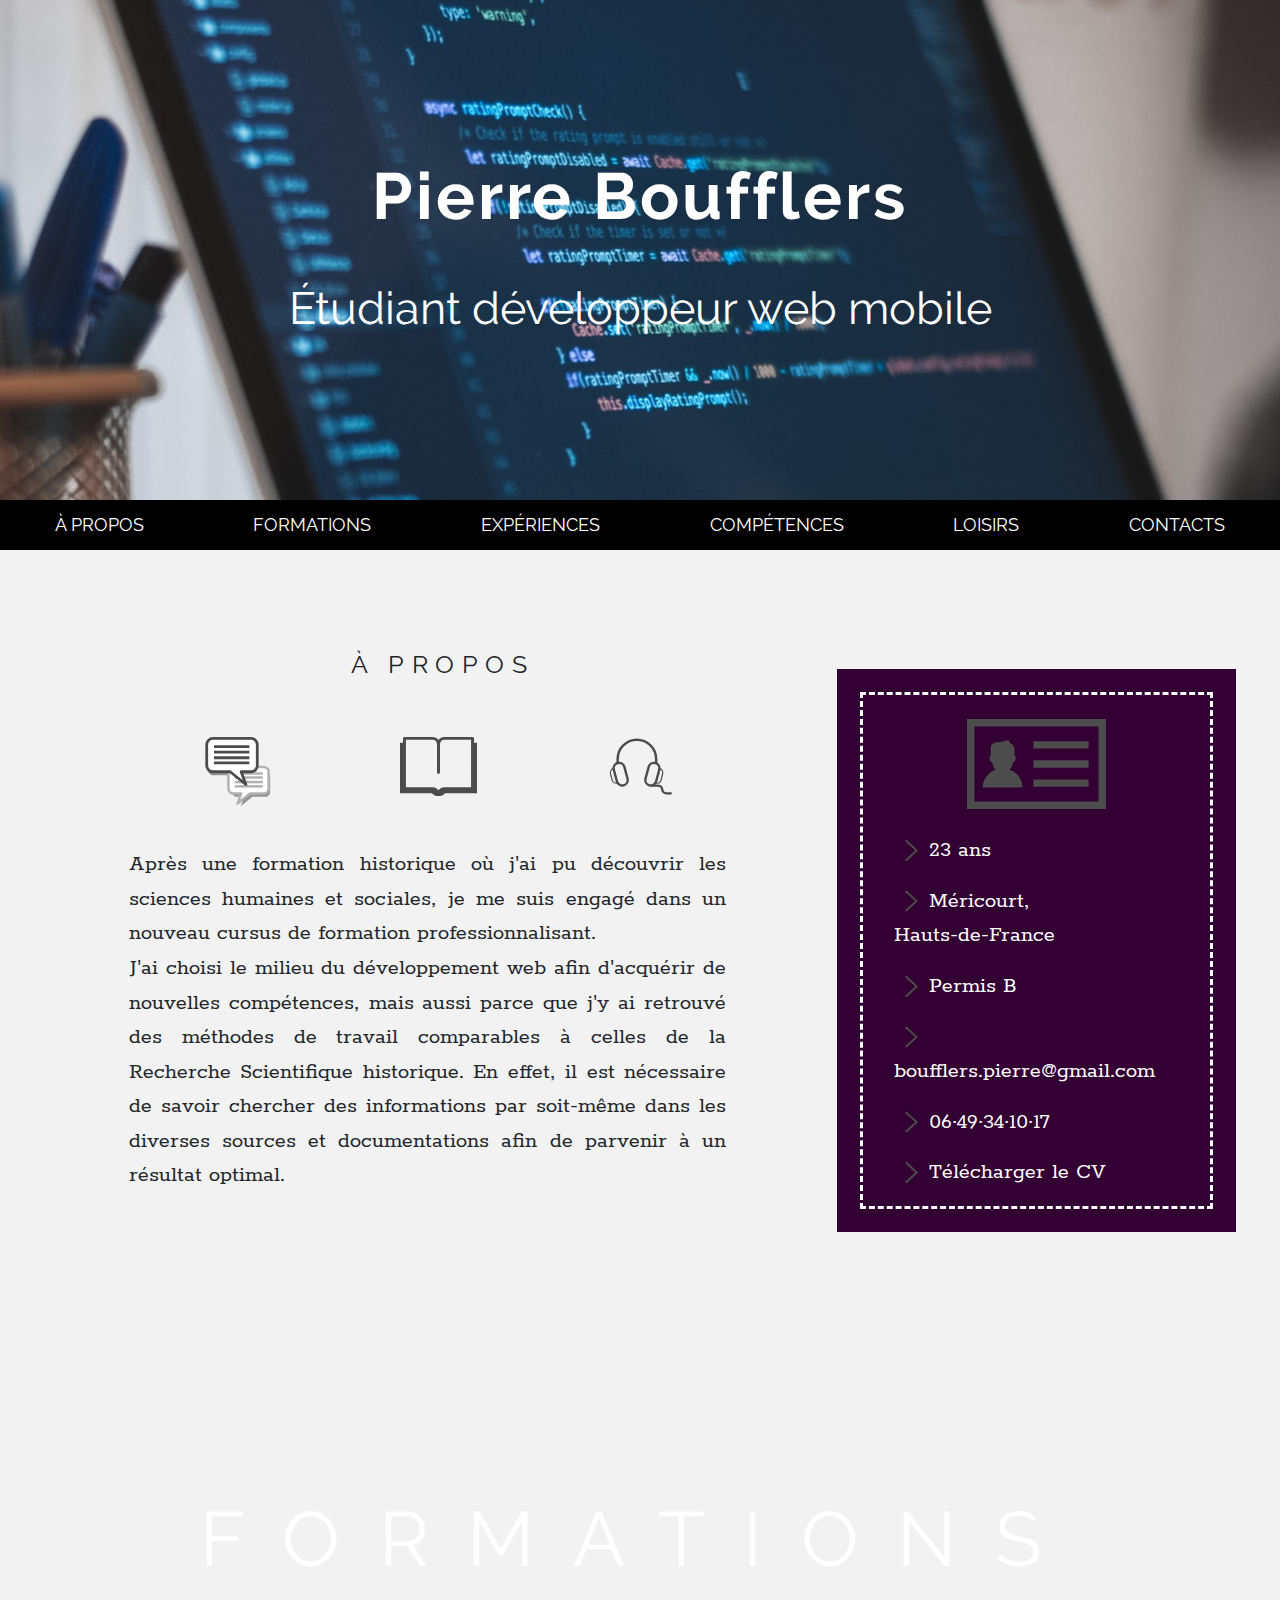
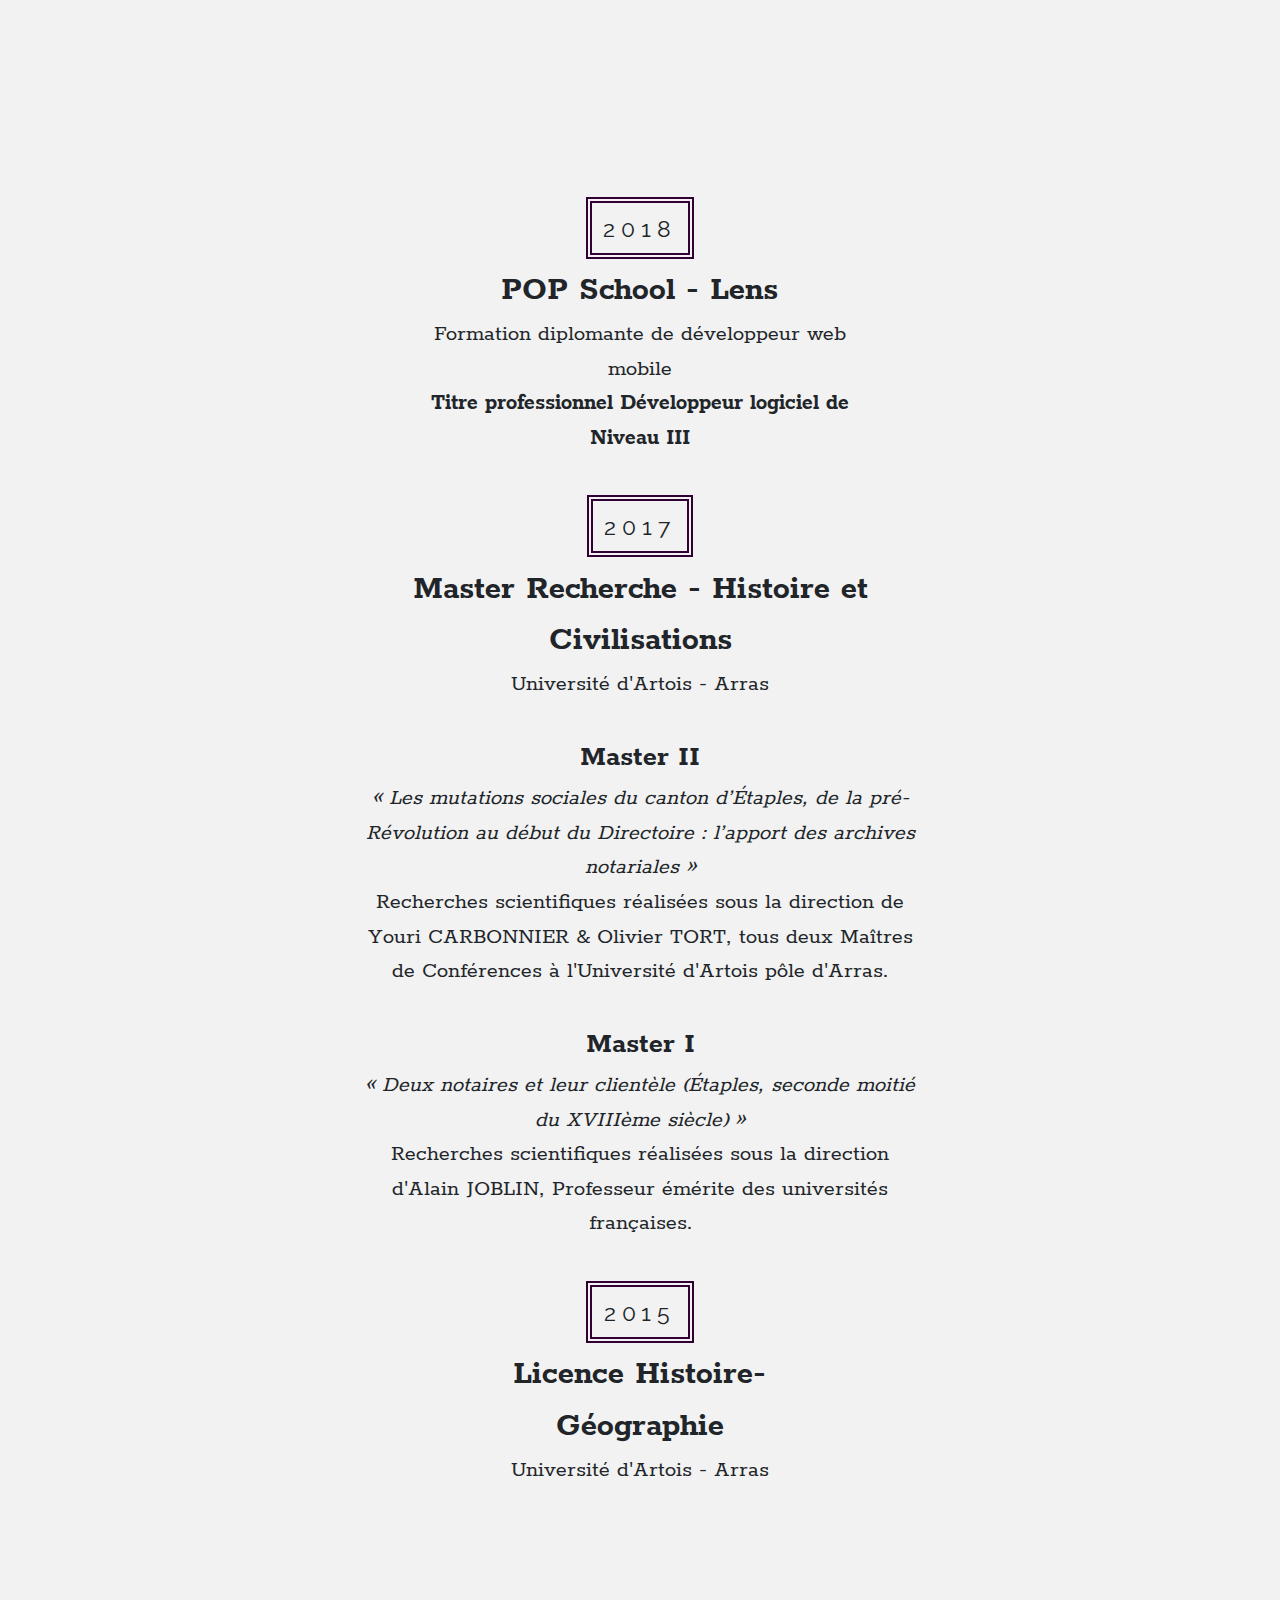
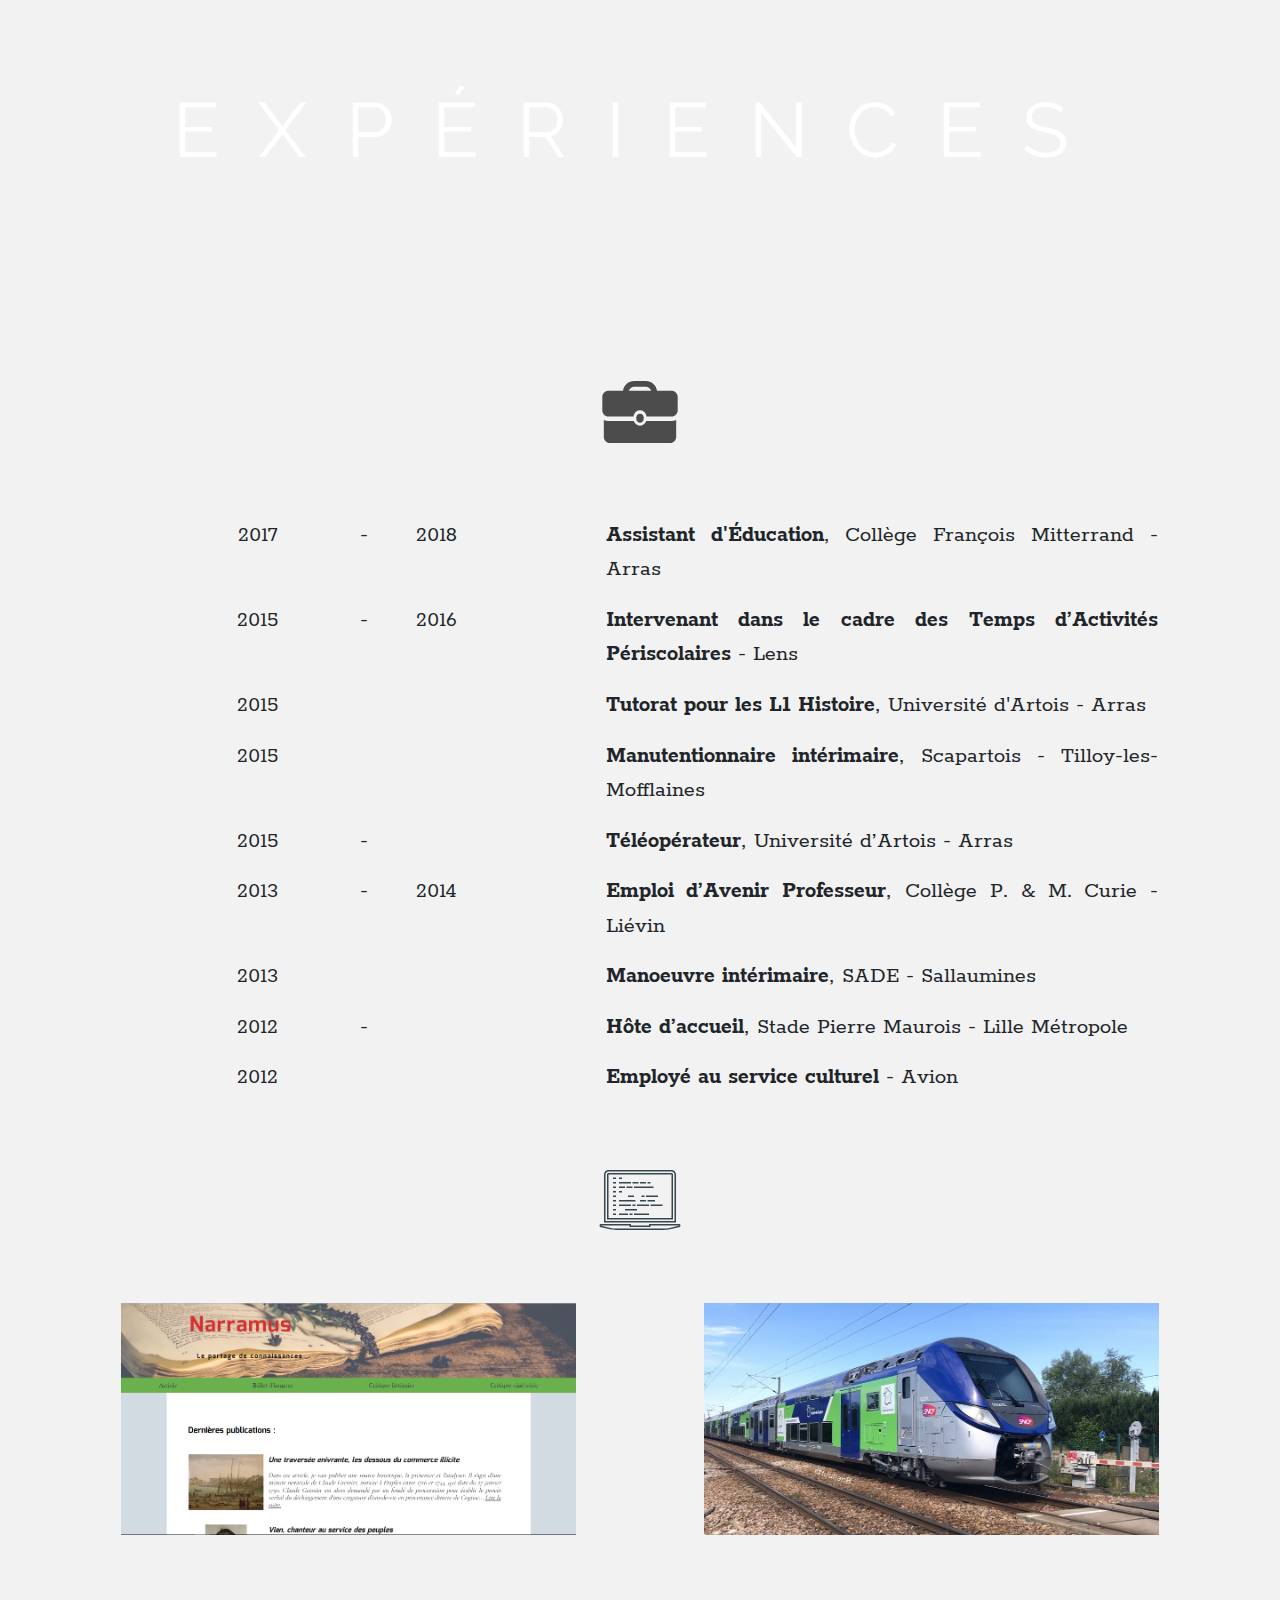
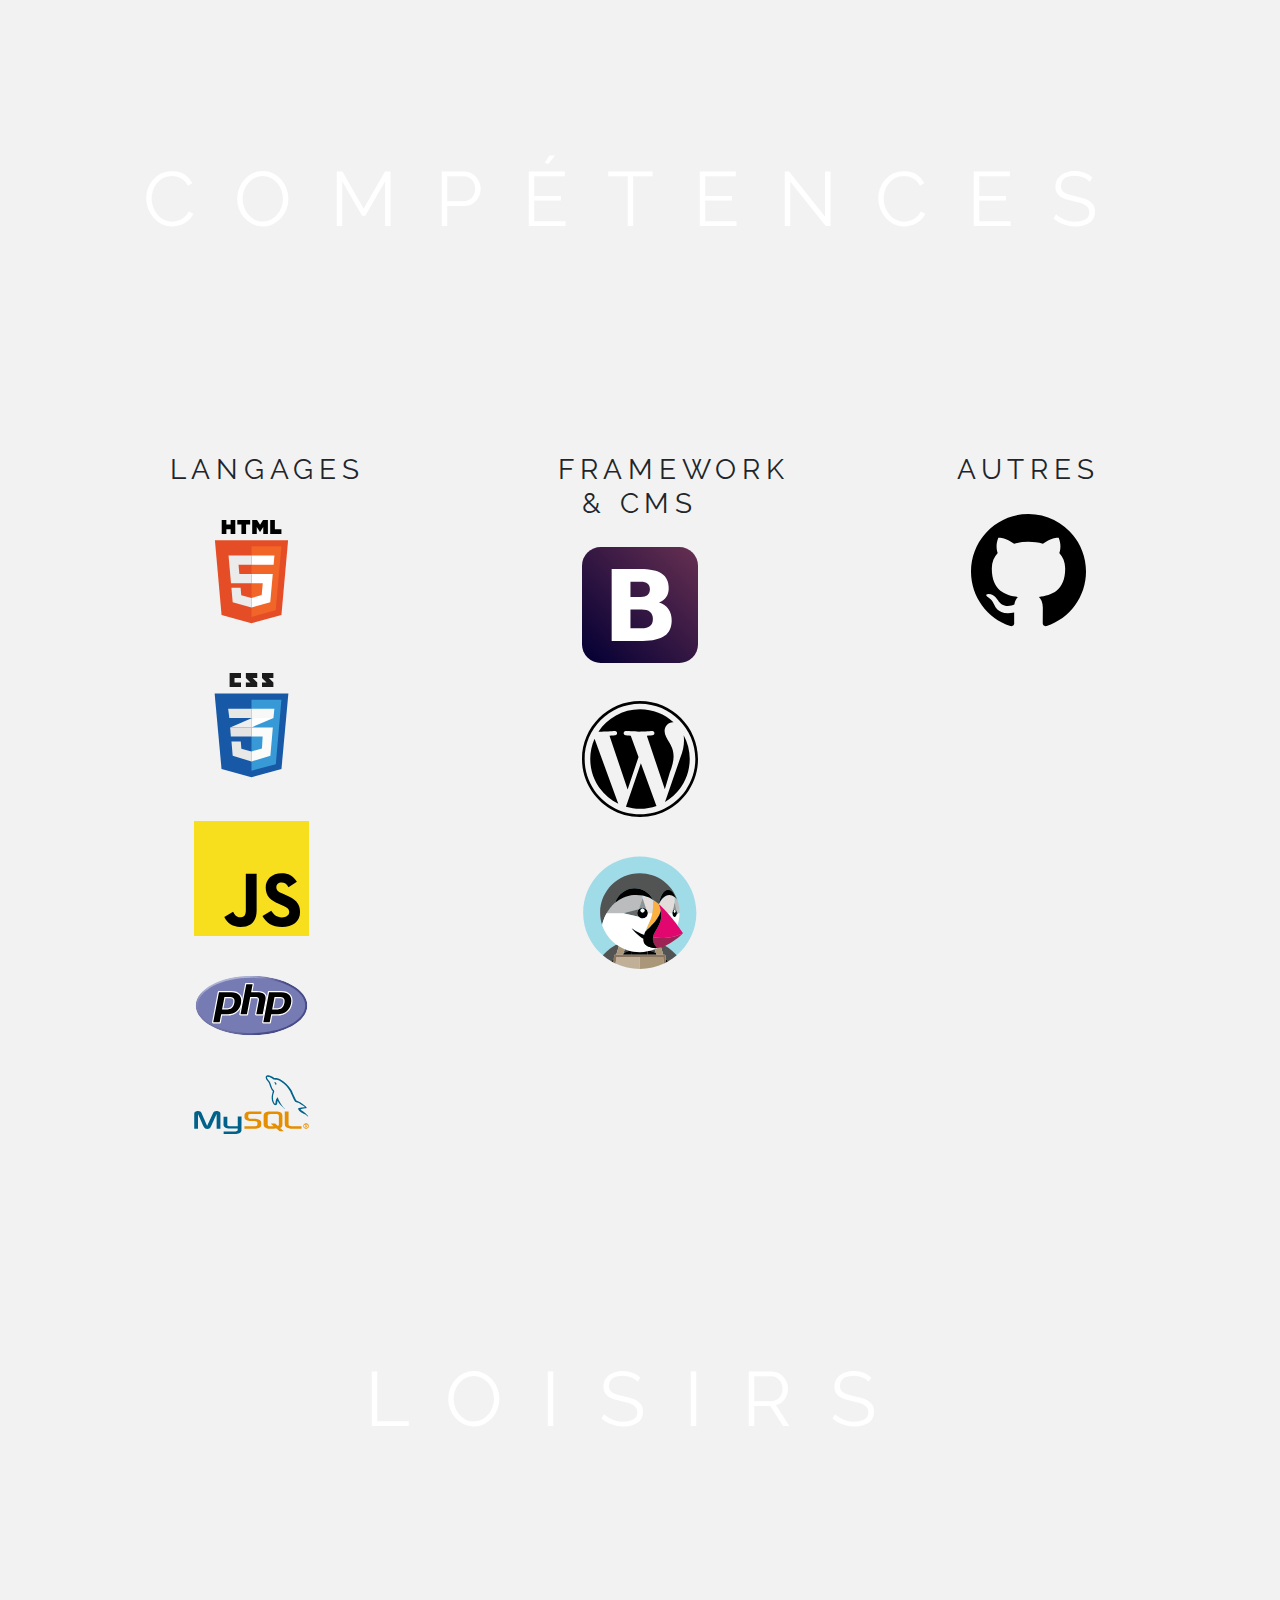
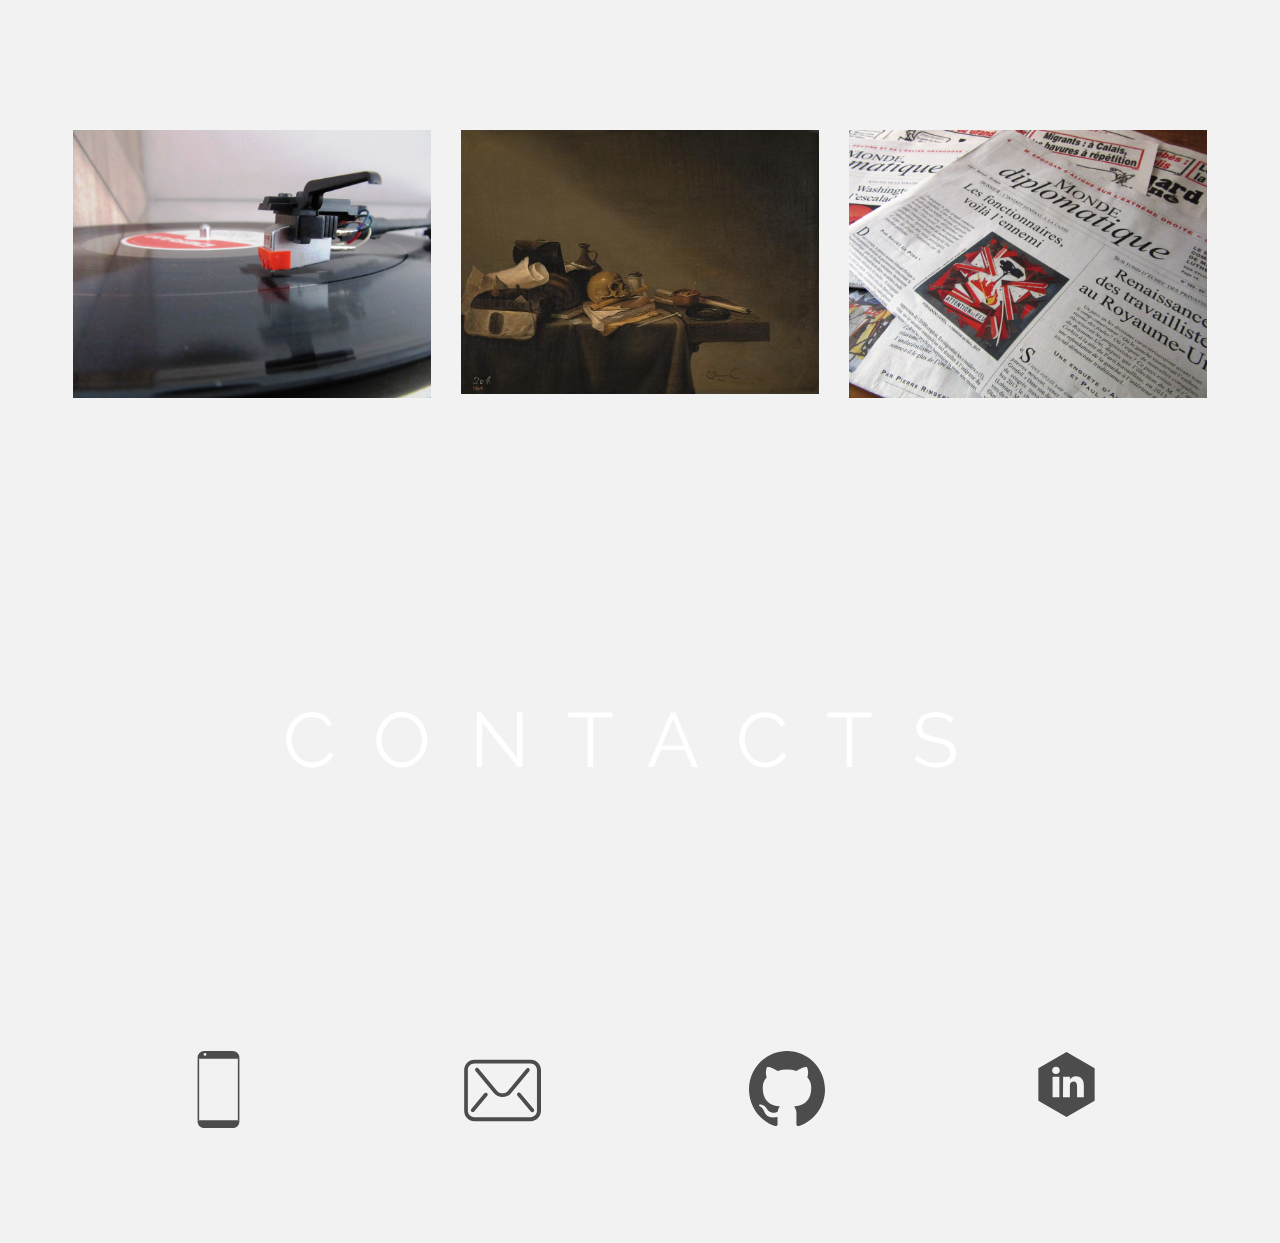
==== commit 670c4454: "About me and Formation with more precision, img redim, more tooltip, latest version" ====
--- a/index.html
+++ b/index.html
@@ -1,4 +1,4 @@
-<!DOCTYPE html><!-- Salut à toi visiteur de ce code source ! o/ Assieds-toi donc et choisis entre une délicieux rhum coco ou une absinthe verte d'une fraicheur déconcertante. Reste ici aussi longtemps que tu le veux, have fun et à une prochaine fois. -->
+<!DOCTYPE html><!-- Salut à toi visiteur de ce code source ! o/ Assieds-toi donc et choisis entre un délicieux rhum-coco ou une absinthe verte d'une fraicheur déconcertante. Reste ici aussi longtemps que tu le veux, have fun et à une prochaine fois. -->
 <html lang="fr">
 <head>
   <meta charset="utf-8">
@@ -6,7 +6,6 @@
   <title>CV | Pierre Boufflers - Dev web mobile</title>
   <link rel="stylesheet" href="css/bootstrap-4.0.0/dist/css/bootstrap.css">
   <link rel="stylesheet" href="css/CV.css">
-  <link rel="stylesheet" href="css/CV_min_width-768px.css" media="screen and (min-width: 768px)">
   <link rel="stylesheet" href="css/CV_min_width-1200px.css" media="screen and (min-width: 1200px)"/>
   <link rel="shortcut icon" href="img/icon/if_p_66209.png">
 </head>
@@ -25,9 +24,10 @@
       <a href="#contacts">Contacts</a>
     </nav>
   </div>
-  <section id="àpropos" class="àpropos">
-    <div class="row">
-      <div class="col-md-6">
+  <div id="àpropos"></div>
+  <section class="àpropos">
+    <div class="row justify-content-around">
+      <div class="col-md-6 col-xl-7">
         <p class="titre_bio">À propos</p>
         <div class="tooltip_bio">
           <div class="">
@@ -37,10 +37,10 @@
               <a class="tooltip_top" aria-label="Musique"><img class="icon_infobulle" src="img/icon/iconfinder-headphone_grey.svg" alt="logo d'un casque pour écouter de la musique"></a>
             </div>
           </div>
-          <p class="bio">Après une formation historique où j'ai pu découvrir les sciences humaines et sociales, j'ai décidé de m'engager dans un tout nouveau cursus de formation professionnalisant. J'ai choisi le milieu du numérique et plus particulièrement celui du développement web afin d'acquérir de nouvelles compétences.</p>
-        </div>
-      </div>
-      <div class="col-md-5 cadre_àpropos">
+          <p class="bio">Après une formation historique où j'ai pu découvrir les sciences humaines et sociales, je me suis engagé dans un nouveau cursus de formation professionnalisant.<br/>J'ai choisi le milieu du développement web afin d'acquérir de nouvelles compétences, mais aussi parce que j'y ai retrouvé des méthodes de travail comparables à celles de la Recherche Scientifique historique. En effet, il est nécessaire de savoir chercher des informations par soit-même dans les diverses sources et documentations afin de parvenir à un résultat optimal.</p>
+        </div>
+      </div>
+      <div class="col-md-5 col-xl-4 cadre_àpropos">
         <div class="bordure">
           <img class="row icon_id" src="img/icon/id-card.svg" alt="logo d'une carte d'identité simplifiée : un cadre gris au sein duquel à gauche une personne est représentée par une silhouette masculine grisée et à droite quatre lignes grises">
           <div>
@@ -59,7 +59,7 @@
             <p class="row"><img class="puce" src="img/icon/iconfinder-arrow_grey.svg" alt="puce de la forme d'un chevron pointant vers la droite"><a class="link" href="tel:0649341017">06&middot;49&middot;34&middot;10&middot;17</a></p>
           </div>
           <div>
-            <p class="row"><img class="puce" src="img/icon/iconfinder-arrow_grey.svg" alt="puce de la forme d'un chevron pointant vers la droite"><a class="dl_CV" href="https://www.fichier-pdf.fr/2018/04/22/cv-pierre-boufflers/" target="_blank">Télécharger le CV</a></p>
+            <p class="row"><img class="puce" src="img/icon/iconfinder-arrow_grey.svg" alt="puce de la forme d'un chevron pointant vers la droite"><a class="dl_CV" href="https://cv.pierreboufflers.narramus.fr/CV_Pierre_BOUFFLERS.pdf" target="_blank">Télécharger le CV</a></p>
           </div>
         </div>
       </div>
@@ -74,8 +74,8 @@
         <p class="col-md-3 sous-titres_sections">
           <span class="année">2018</span>
         </p>
-        <p class="col-md-3 txt_formation">
-          <span class="bold titre_formation">POP School - Lens</span><br /> Formation diplomante de développeur web mobile
+        <p class="col-md-5 txt_formation">
+          <span class="bold titre_formation">POP School - Lens</span><br /> Formation diplomante de développeur web mobile<br/><span class="bold">Titre professionnel Développeur logiciel de Niveau III</span>
         </p>
       </div>
     </div>
@@ -183,8 +183,8 @@
       <a class="tooltip_bottom" aria-label="Réalisations"><img class="icon" src="img/icon/if_seo_programming_1009241.svg" alt="logo d'un écran d'ordinateur aux lignes grises avec des lignes de codes représentées sous formes de traits gris sur fond transparent"></a>
     </div>
     <div class="container-fluid">
-      <div class="row">
-        <div class="col-md-6">
+      <div class="row justify-content-around">
+        <div class="col-md-6 col-xl-5">
           <div class="portfolio-box">
             <img class="img_réal" src="img/narramus.jpg" alt="vignette du site internet narramus.fr, site personnel de publications d'articles en sciences humaines, de billets d'humeur, mais aussi de critiques littéraires et cinématographiques">
             <div class="overlay">
@@ -197,7 +197,7 @@
             </div>
           </div>
         </div>
-        <div class="col-md-6">
+        <div class="col-md-6 col-xl-5">
           <div class="portfolio-box">
             <img class="img_réal" src="img/region2n.jpg" alt="photo du nouveau wagon TER de la SNCF dit Régio2N">
             <div class="overlay">
@@ -245,10 +245,10 @@
   </div>
   <section class="loisirs">
     <div class="container-fluid">
-      <div class="row">
+      <div class="row justify-content-around">
         <div class="col-md-4">
           <div class="portfolio-box">
-            <img class="img_loisirs" src="img/IMG_5566.JPG" alt="Platine en fonction avec un vinyle et le saphir posé dessus, photo personnelle">
+            <img class="img_loisirs" src="img/IMG_5566-redim.JPG" alt="Platine en fonction avec un vinyle et le saphir posé dessus, photo personnelle">
             <div class="overlay">
               <div class="text">
                 <span class="title_portfolio">Le quatrième art</span>
@@ -274,7 +274,7 @@
         </div>
         <div class="col-md-4">
           <div class="portfolio-box">
-            <img class="img_loisirs" src="img/IMG_5576.JPG" alt="Pêle-mêle des Unes du Monde Diplomatique et du Canard Enchaîné, photo personnelle">
+            <img class="img_loisirs" src="img/IMG_5576-redim.JPG" alt="Pêle-mêle des Unes du Monde Diplomatique et du Canard Enchaîné, photo personnelle">
             <div class="overlay">
               <div class="text">
                 <span class="title_portfolio">Connaître notre monde,</span>
@@ -296,13 +296,13 @@
       <a class="tooltip_phone" href="tel:0649341017" aria-label="06&middot;49&middot;34&middot;10&middot;17"><img class="icon_contacts" src="img/icon/iconfinder-mobile_phone_grey.svg" alt="image d'un smartphone aux bordures grises"></a>
     </div>
     <div class="mail">
-      <a href="mailto:boufflers.pierre@gmail.com"><img class="icon_contacts" src="img/icon/iconfinder-mail_grey.svg" alt="image d'une lettre aux bordures grises"></a>
+      <a class="tooltip_contact" href="mailto:boufflers.pierre@gmail.com" aria-label="boufflers.pierre@gmail.com"><img class="icon_contacts" src="img/icon/iconfinder-mail_grey.svg" alt="image d'une lettre aux bordures grises"></a>
     </div>
     <div class="github">
-      <a href="https://github.com/Malplaquet"><img class="icon_contacts" src="img/icon/iconfinder-github_grey.svg" alt="logo de Github"></a>
+      <a class="tooltip_contact" href="https://github.com/Malplaquet" aria-label="Malplaquet"><img class="icon_contacts" src="img/icon/iconfinder-github_grey.svg" alt="logo de Github"></a>
     </div>
     <div class="linkedin">
-      <a href="https://www.linkedin.com/in/pierre-boufflers"><img class="../icon_contacts" src="img/icon/iconfinder-linkedin_hexa_grey.svg" alt="logo de LinkedIn où les deux lettres &laquo; in &raquo; sont dans un hexagone à fond gris"></a>
+      <a class="tooltip_contact" href="https://www.linkedin.com/in/pierre-boufflers" aria-label="Pierre Boufflers"><img class="../icon_contacts" src="img/icon/iconfinder-linkedin_hexa_grey.svg" alt="logo de LinkedIn où les deux lettres &laquo; in &raquo; sont dans un hexagone à fond gris"></a>
     </div>
   </section>
   <script src="js/CV.js"></script>
--- a/css/CV.css
+++ b/css/CV.css
@@ -357,7 +357,7 @@
 }
 
 .img_réal{
-  display: block;
+  /*display: block;*/
   width: 100%;
   margin-bottom: 1em;
 }
--- a/css/CV_min_width-1200px.css
+++ b/css/CV_min_width-1200px.css
@@ -198,7 +198,7 @@
   color: rgb(77, 0, 77);
 }
 .bio{
-  margin-left: 4em;
+  margin-left: 3em;
   font-size: 1.2em;
   margin-top: 1em;
 }
@@ -278,8 +278,6 @@
   padding: 0;
   display: flex;
   flex-direction: column;
-  flex-wrap: wrap;
-  align-items: center;
 }
 .icon_flex{
   display: flex;
@@ -313,9 +311,10 @@
   font-size: 1.2em;
 }
 .img_réal{
-  display: block;
-  height: 17em;
+  /*display: block;*/
   margin-bottom: 0;
+  max-width: auto;
+  max-height: auto;
 }
 .title_projet{
   font-size: 1.5em;
@@ -361,7 +360,7 @@
 .img_loisirs{
   display: block;
   width: 100%;
-  height: 300px;
+  height: auto;
 }
 .overlay{
   position: absolute;
@@ -405,6 +404,30 @@
 }
 .icon_contacts{
   height: 4em;
+}
+.tooltip_contact{
+  position: relative;
+}
+.tooltip_contact:hover:after, .tooltip_contact:focus:after{
+  content: attr(aria-label);
+  position: absolute;
+  top: -3em;
+  left: 50%;
+  padding: 0 10px;
+  transform: translateX(-50%);
+  z-index: 100;
+  white-space: nowrap;
+  background-color:rgb(77, 0, 77);
+  border-radius: 1em;
+  color: white;
+}
+.tooltip_contact:hover:before,.tooltip_contact:focus:before{
+  content: "▼";
+  position: absolute;
+  top: -2em;
+  left: 50%;
+	transform: translateX(-50%);
+  color: rgb(77, 0, 77);
 }
 .tooltip_phone{
   position: relative;
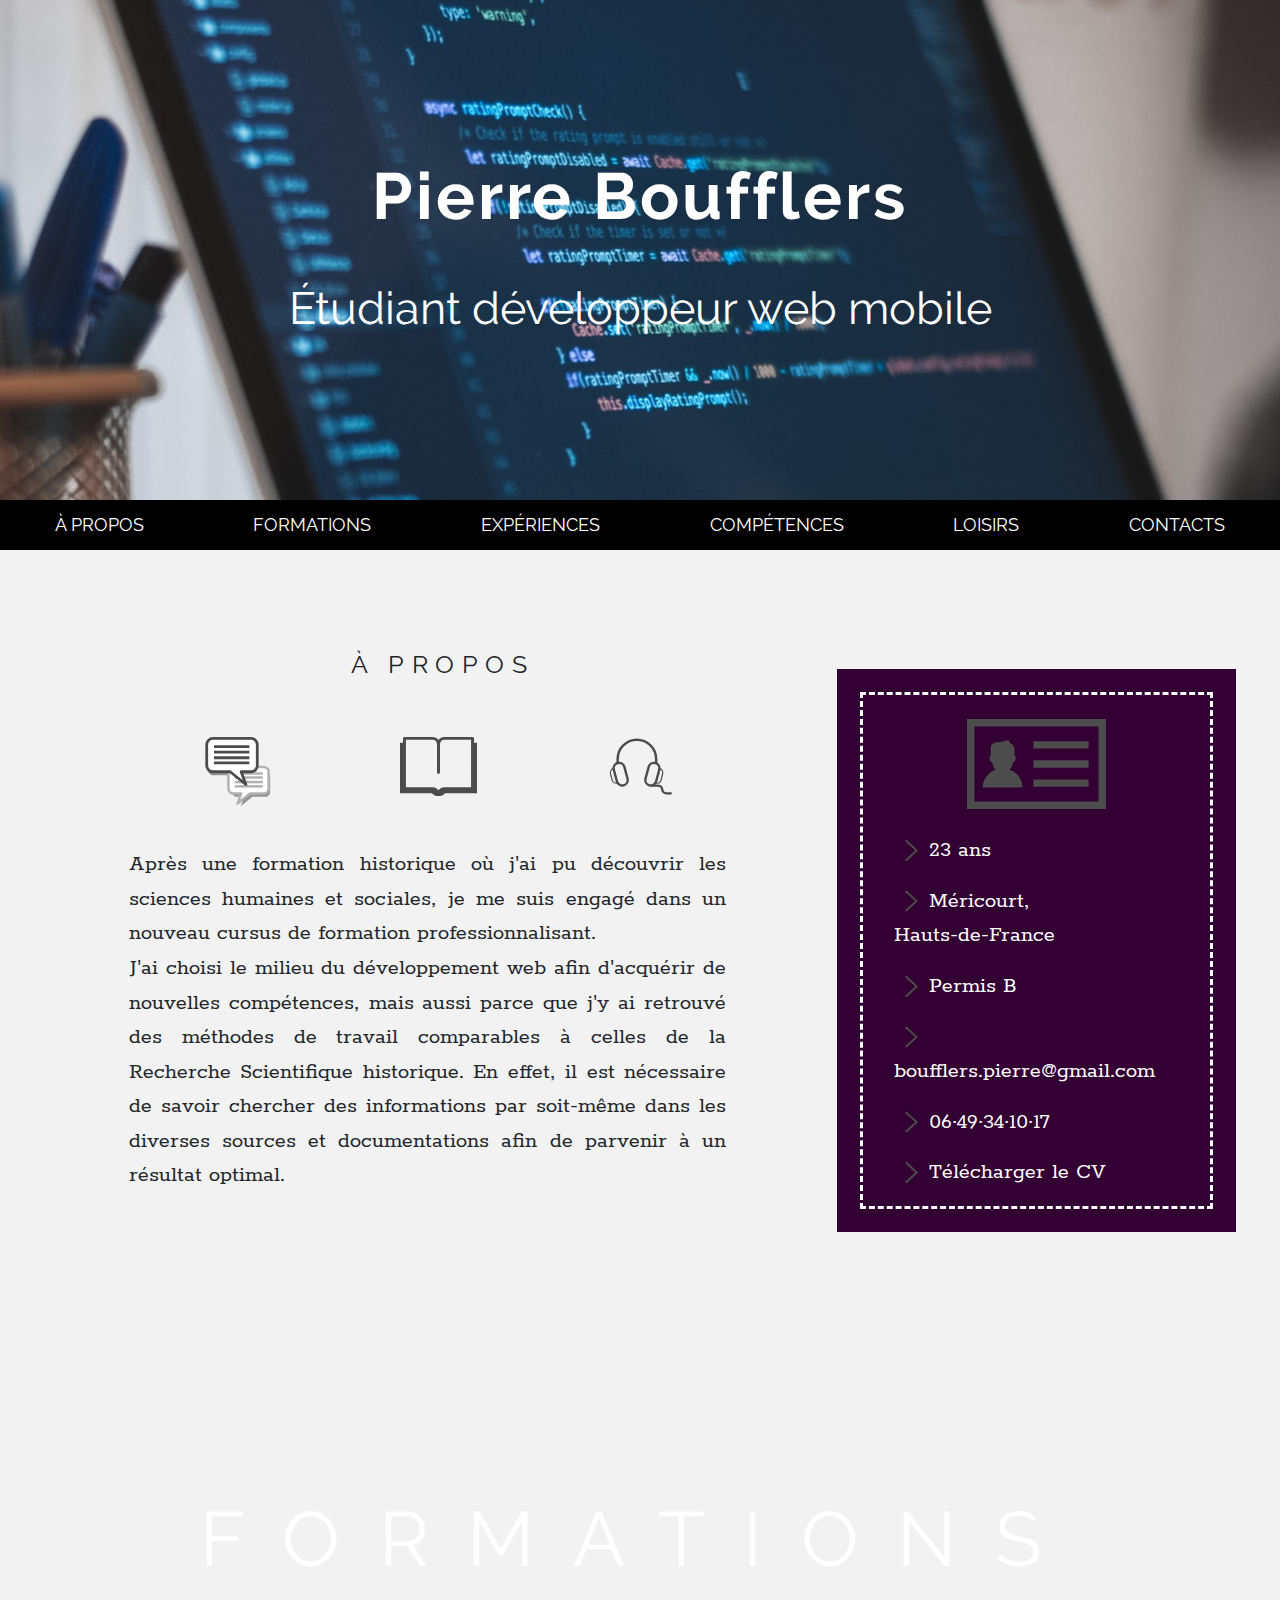
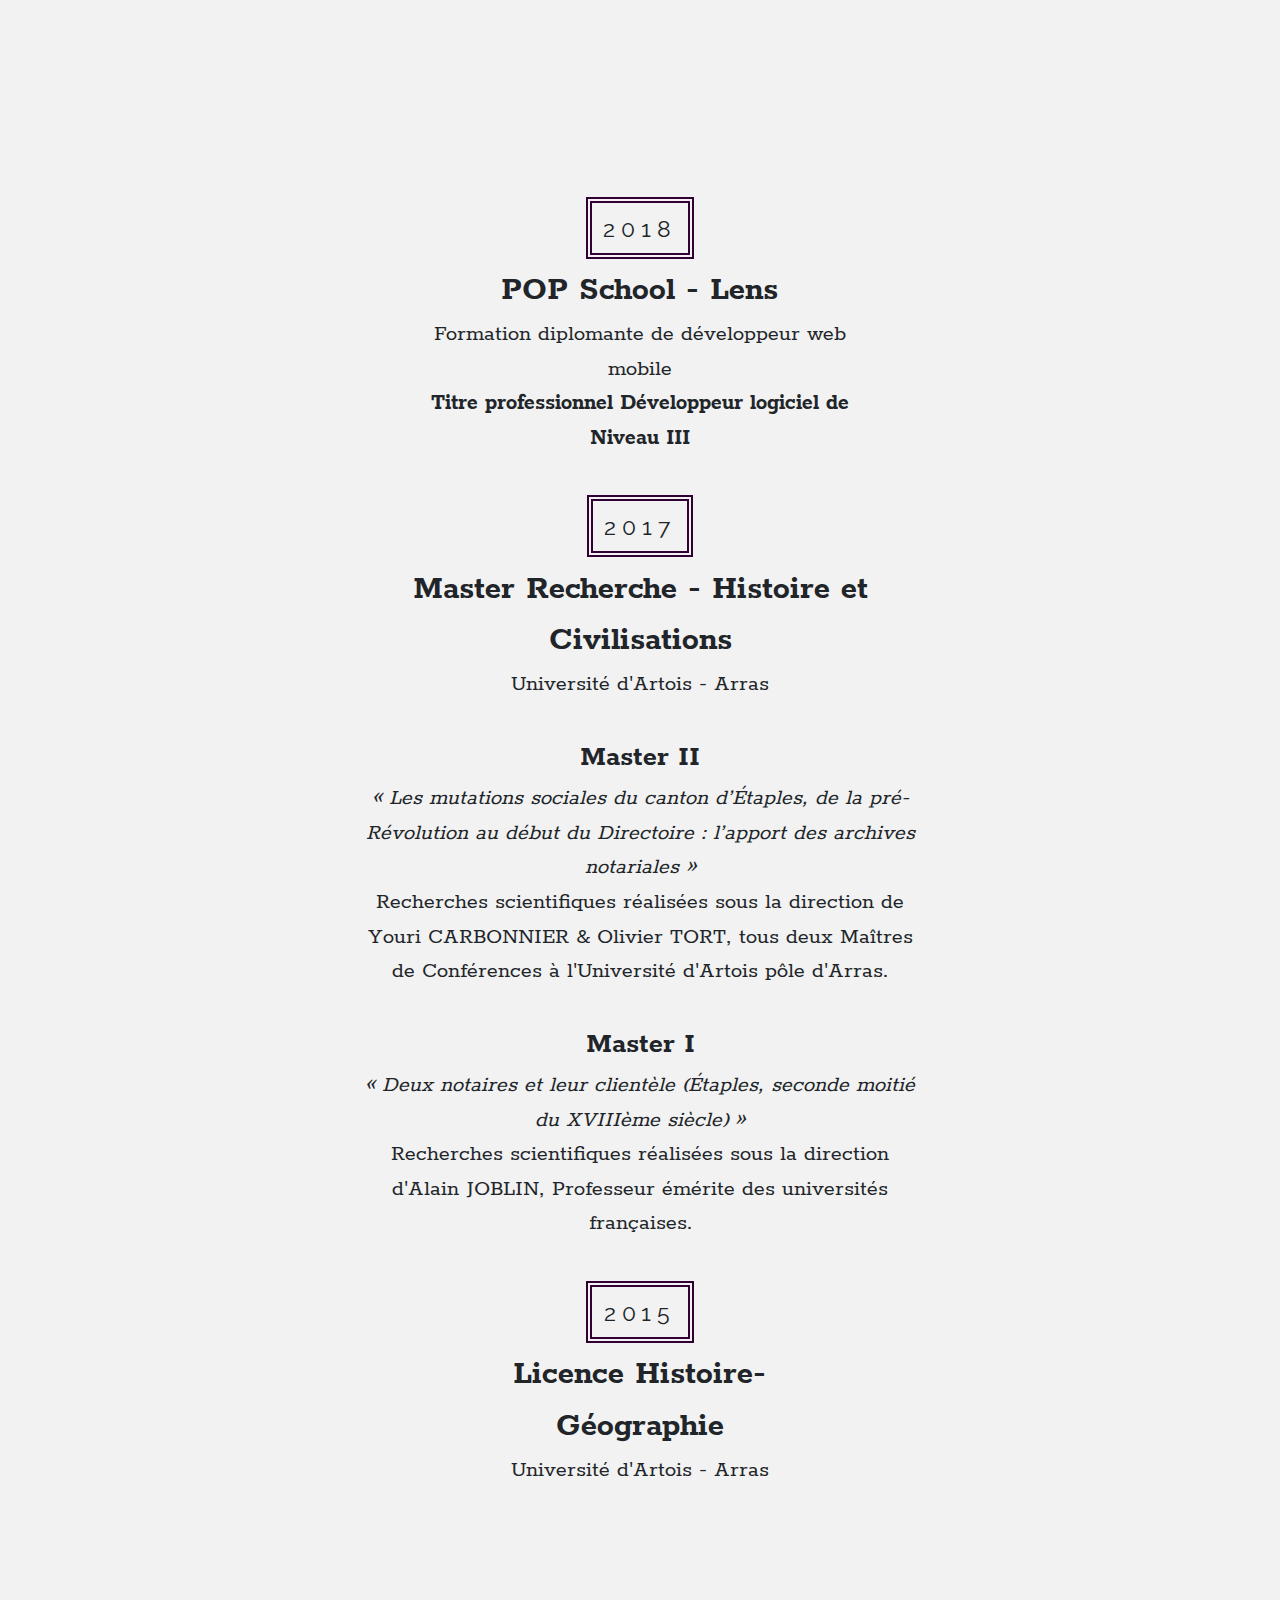
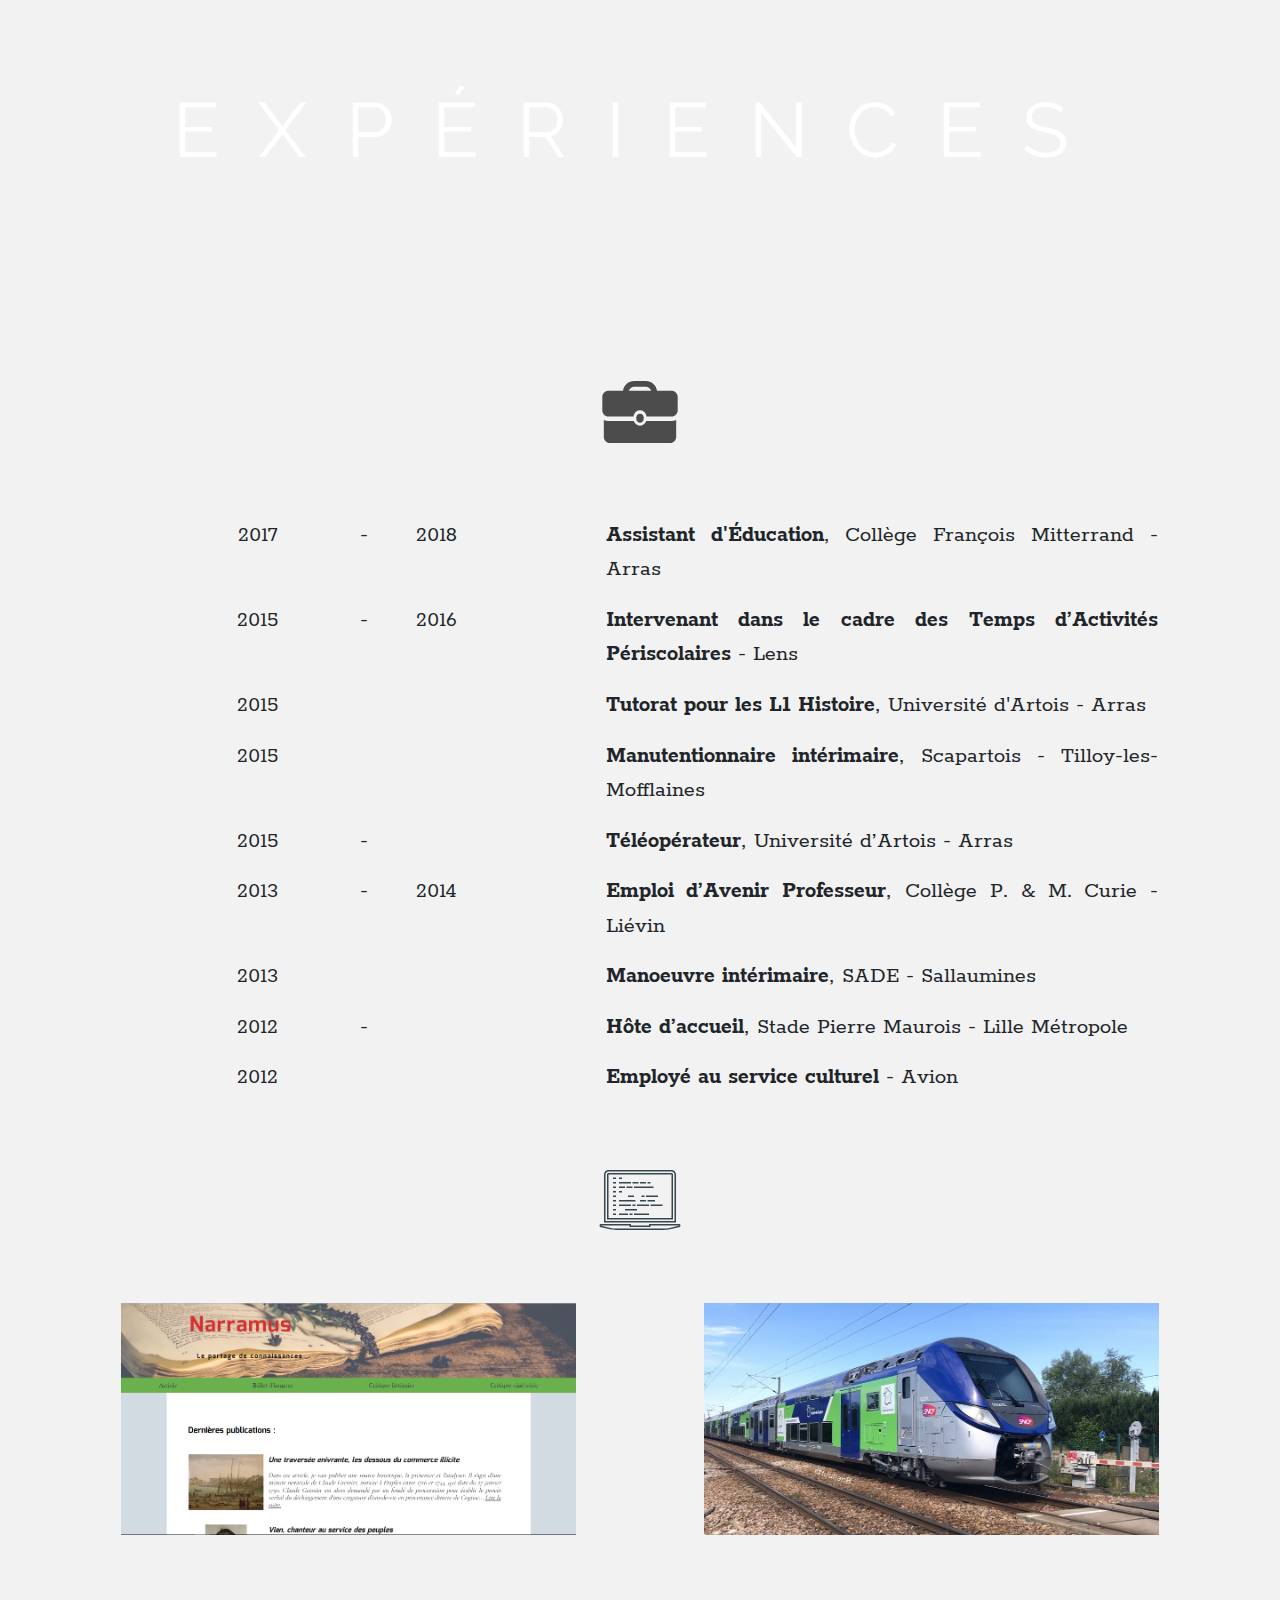
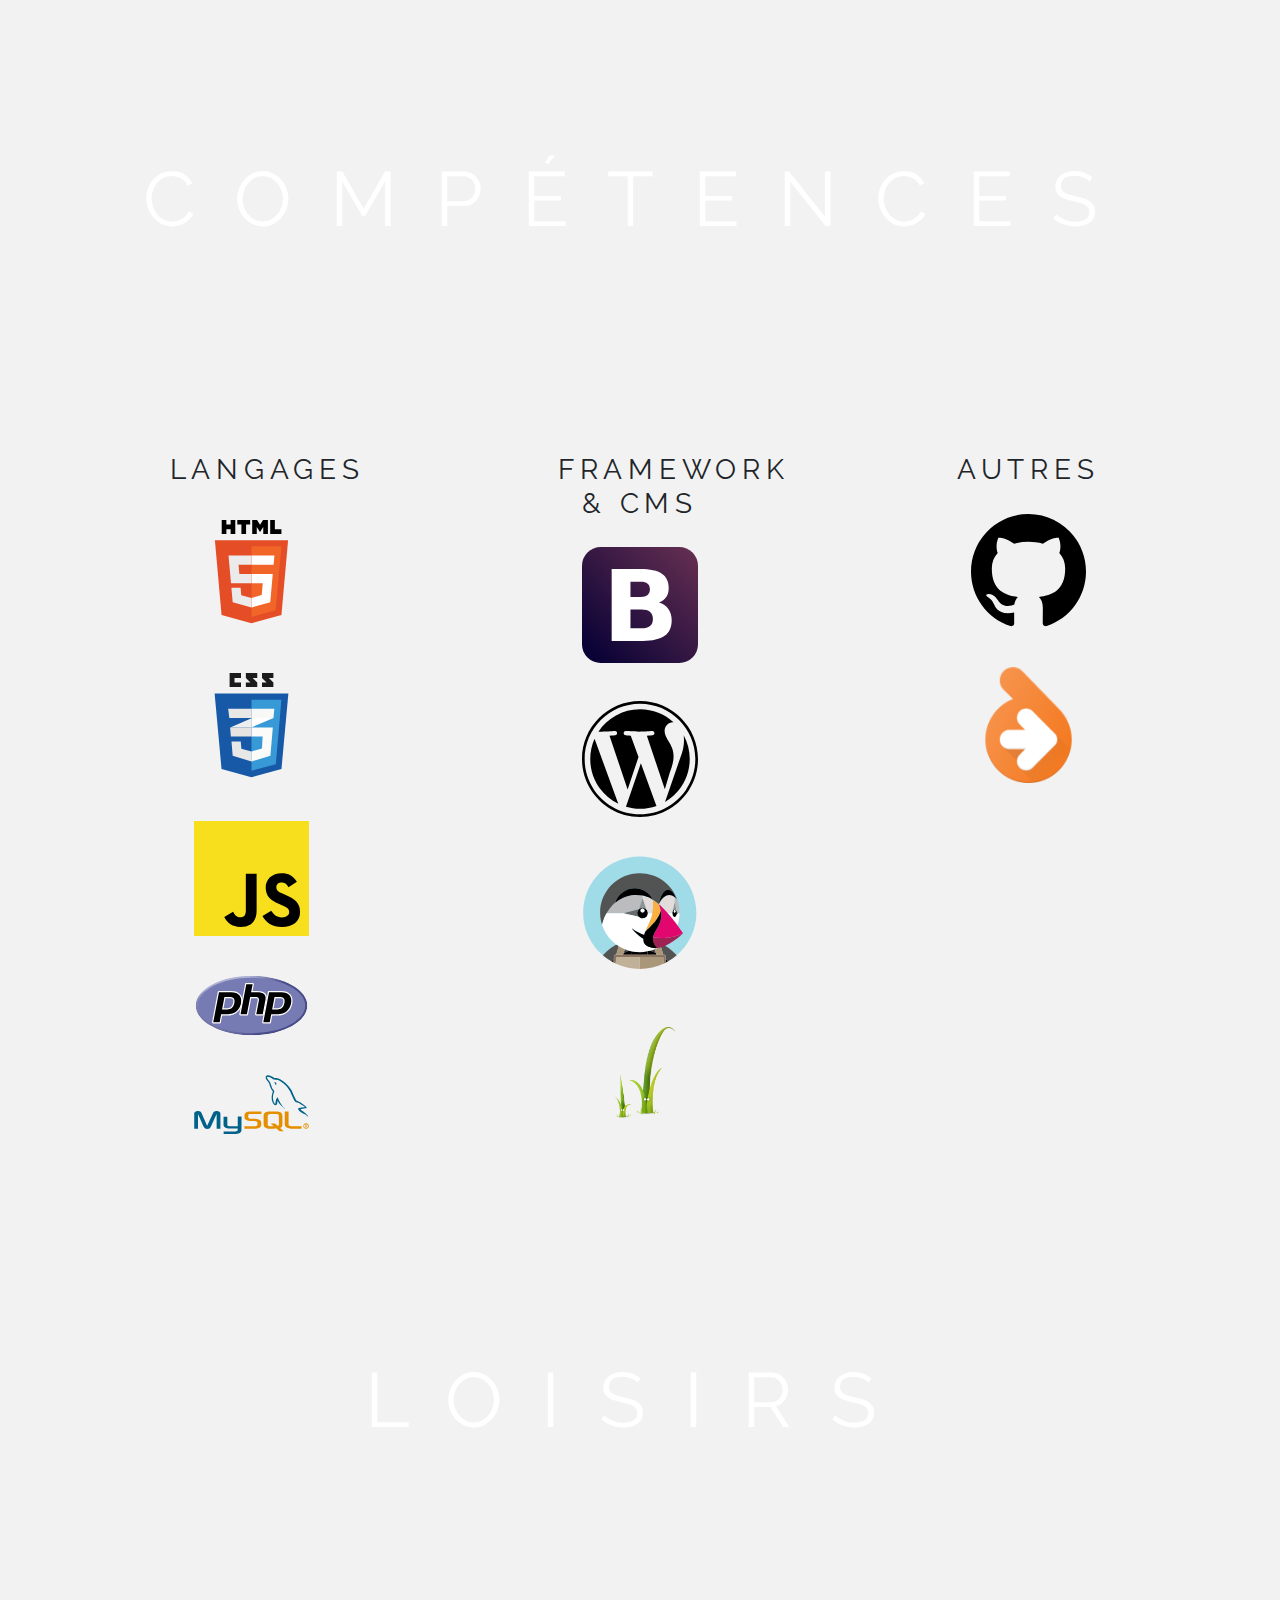
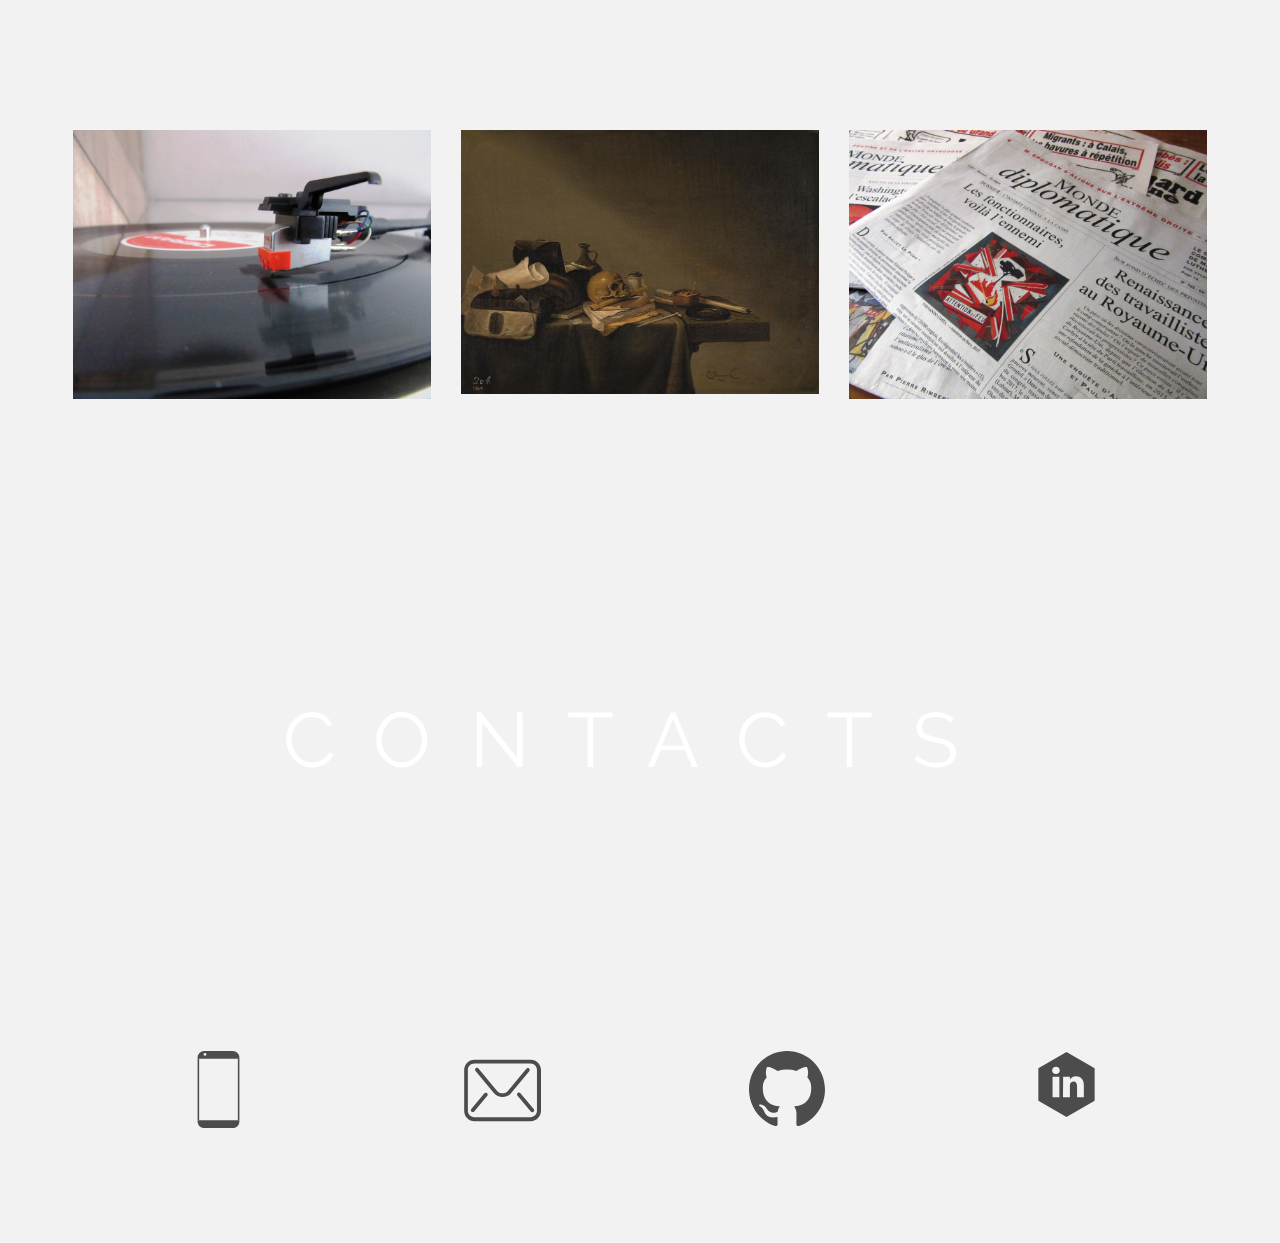
==== commit e1843fcb: "update img logo twig" ====
--- a/index.html
+++ b/index.html
@@ -221,21 +221,23 @@
       <div class="row categories">
         <div class="col-md-2 sous-titres_sections">
           <h3>Langages</h3>
-          <img class="logo" src="img/icon/if_html5_294678.svg" alt="logo d'HTML5">
-          <img class="logo" src="img/icon/if_css3_294692.svg" alt="logo de CSS3">
-          <img class="logo" src="img/icon/Unofficial_JavaScript_logo_2.svg" alt="logo de JavaScript">
-          <img class="logo" src="img/icon/PHP-logo.svg" alt="logo de PHP">
+          <a href="https://github.com/Malplaquet/Narramus"><img class="logo" src="img/icon/if_html5_294678.svg" alt="logo d'HTML5"></a>
+          <a href="https://github.com/Malplaquet/Narramus"><img class="logo" src="img/icon/if_css3_294692.svg" alt="logo de CSS3"></a>
+          <a href="https://github.com/Malplaquet/Narramus/blob/master/js/narramus.js"><img class="logo" src="img/icon/Unofficial_JavaScript_logo_2.svg" alt="logo de JavaScript"></a>
+          <a href="https://github.com/Malplaquet/Narramus/blob/master/inscription_done.php"><img class="logo" src="img/icon/PHP-logo.svg" alt="logo de PHP"></a>
           <img class="logo" src="img/icon/MySQL.svg" alt="logo de MySQL">
         </div>
         <div class="col-md-2 sous-titres_sections">
           <h3>Framework &amp; CMS</h3>
-          <img class="logo" src="img/icon/Boostrap_logo.svg" alt="logo de Bootstrap">
+          <a href="https://github.com/Malplaquet/CV/blob/master/index.html"><img class="logo" src="img/icon/Boostrap_logo.svg" alt="logo de Bootstrap"></a>
           <img class="logo" src="img/icon/if_wordpress_169766.svg" alt="logo de Wordpress">
           <img class="logo" src="img/icon/PrestaShop.svg" alt="logo de Prestashop">
+          <img class="logo" src="img/icon/twig-logo.png" alt="logo de twig">
         </div>
         <div class="col-md-2 sous-titres_sections">
           <h3>Autres</h3>
-          <img class="logo" src="img/icon/if_mark-github_298822.svg" alt="logo de Github">
+          <a href="https://github.com/Malplaquet"><img class="logo" src="img/icon/if_mark-github_298822.svg" alt="logo de Github"></a>
+          <img class="logo" src="/img/icon/DoctrineBAL.png" alt="logo de Doctrine BAL">
         </div>
       </div>
     </div>
@@ -302,7 +304,7 @@
       <a class="tooltip_contact" href="https://github.com/Malplaquet" aria-label="Malplaquet"><img class="icon_contacts" src="img/icon/iconfinder-github_grey.svg" alt="logo de Github"></a>
     </div>
     <div class="linkedin">
-      <a class="tooltip_contact" href="https://www.linkedin.com/in/pierre-boufflers" aria-label="Pierre Boufflers"><img class="../icon_contacts" src="img/icon/iconfinder-linkedin_hexa_grey.svg" alt="logo de LinkedIn où les deux lettres &laquo; in &raquo; sont dans un hexagone à fond gris"></a>
+      <a class="tooltip_contact" href="https://www.linkedin.com/in/pierre-boufflers" aria-label="www.linkedin.com/in/pierre-boufflers"><img class="../icon_contacts" src="img/icon/iconfinder-linkedin_hexa_grey.svg" alt="logo de LinkedIn où les deux lettres &laquo; in &raquo; sont dans un hexagone à fond gris"></a>
     </div>
   </section>
   <script src="js/CV.js"></script>
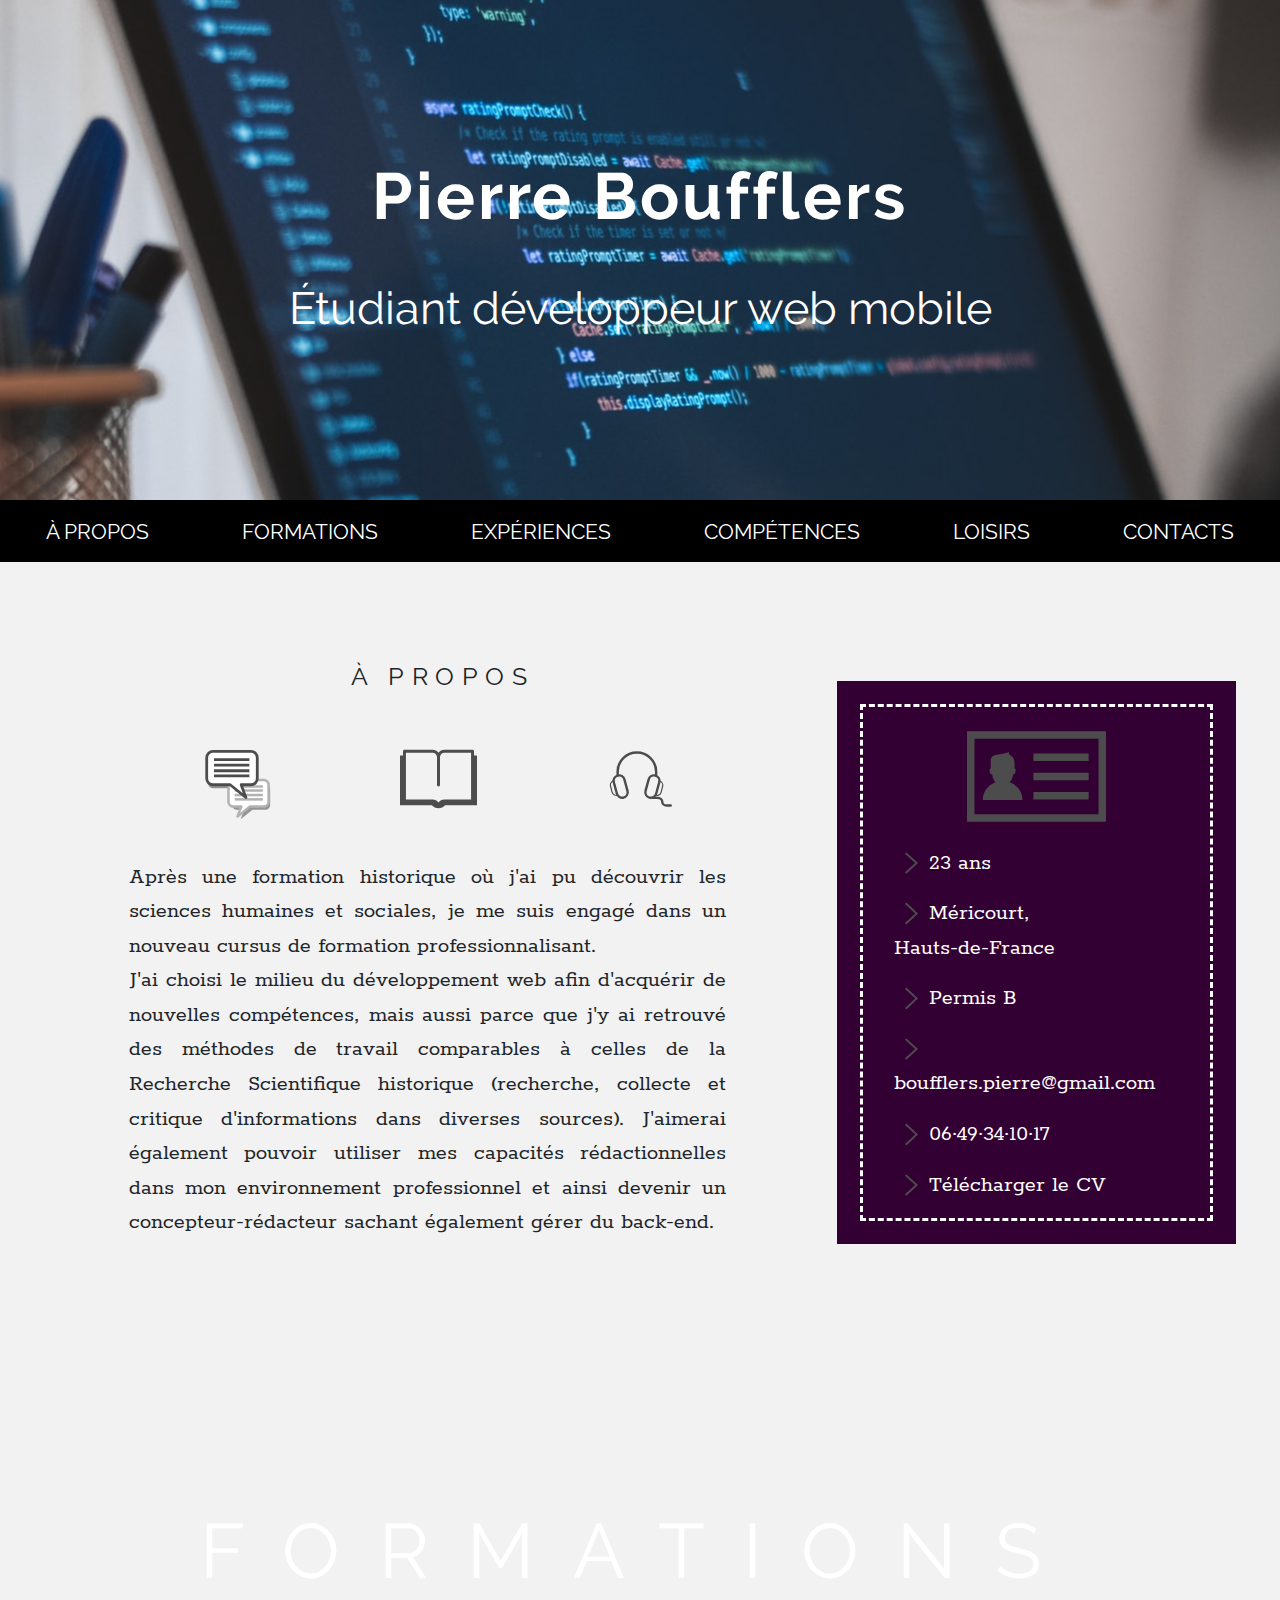
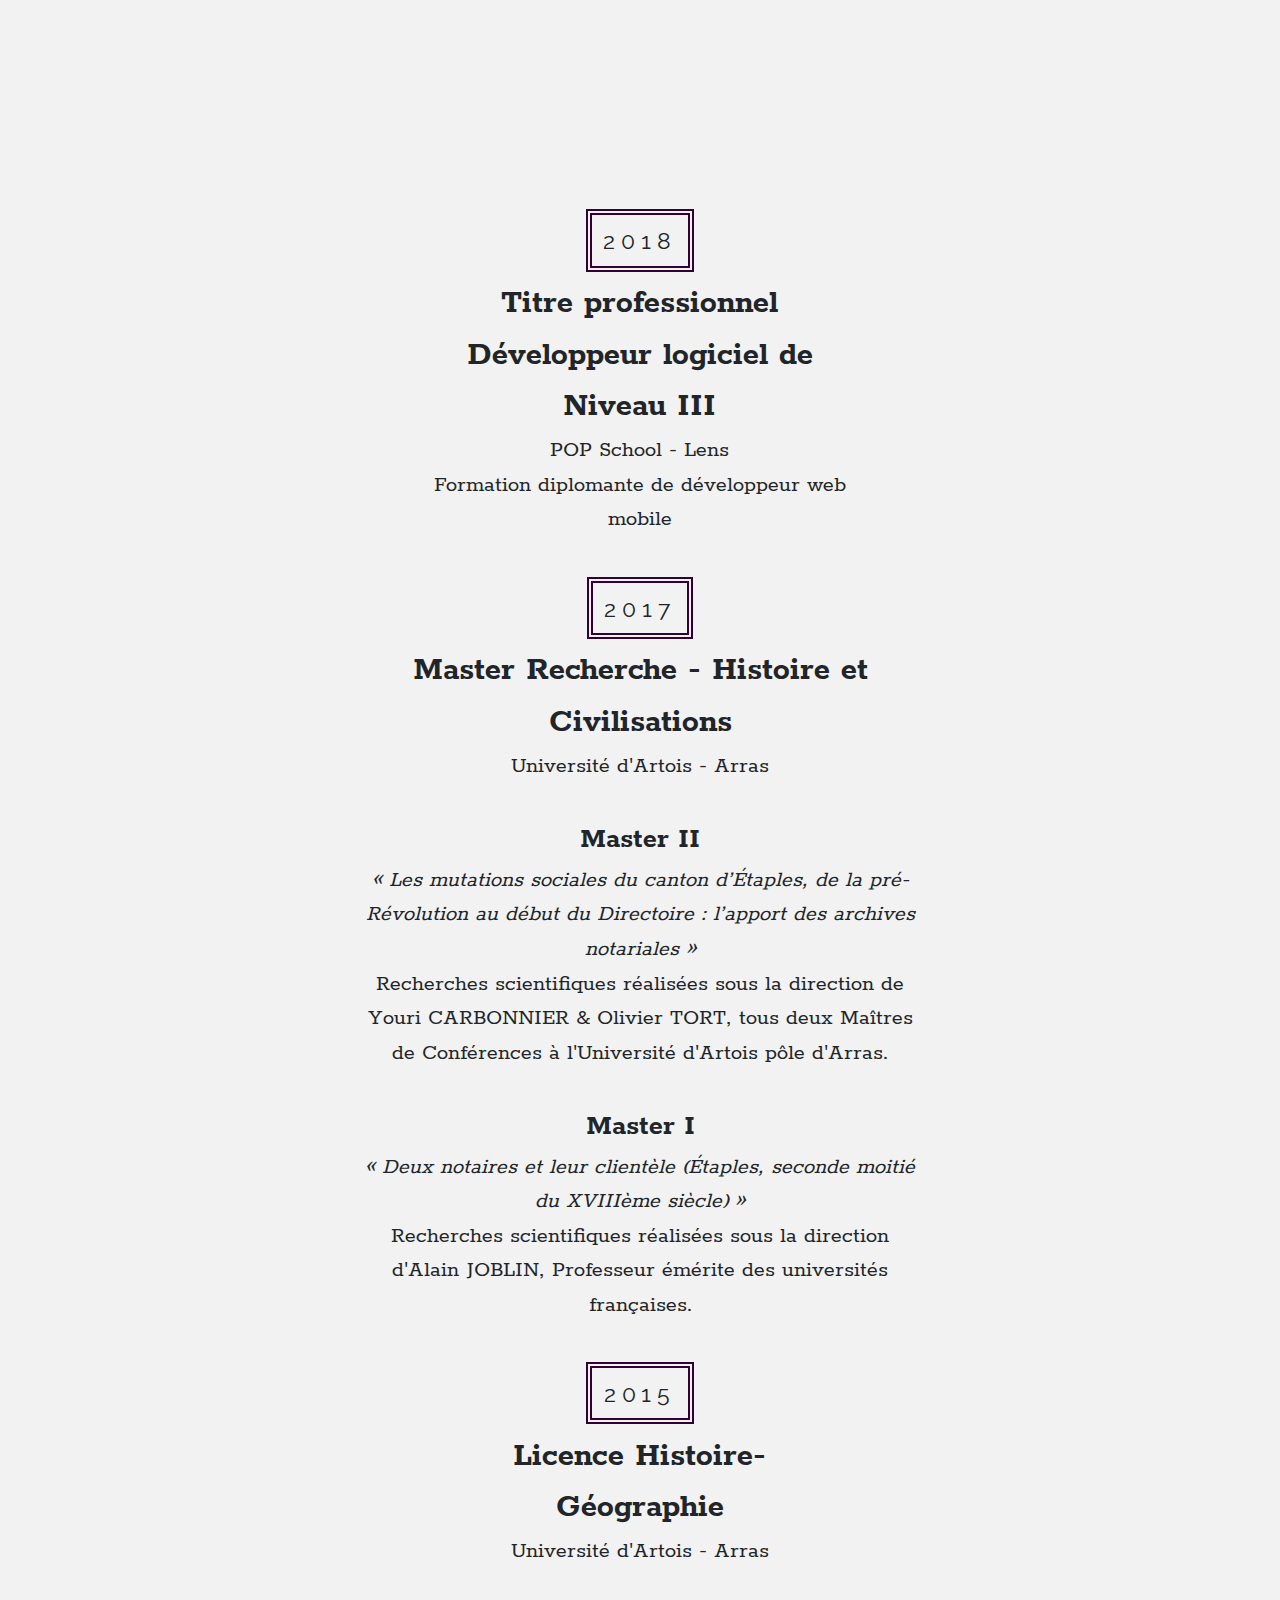
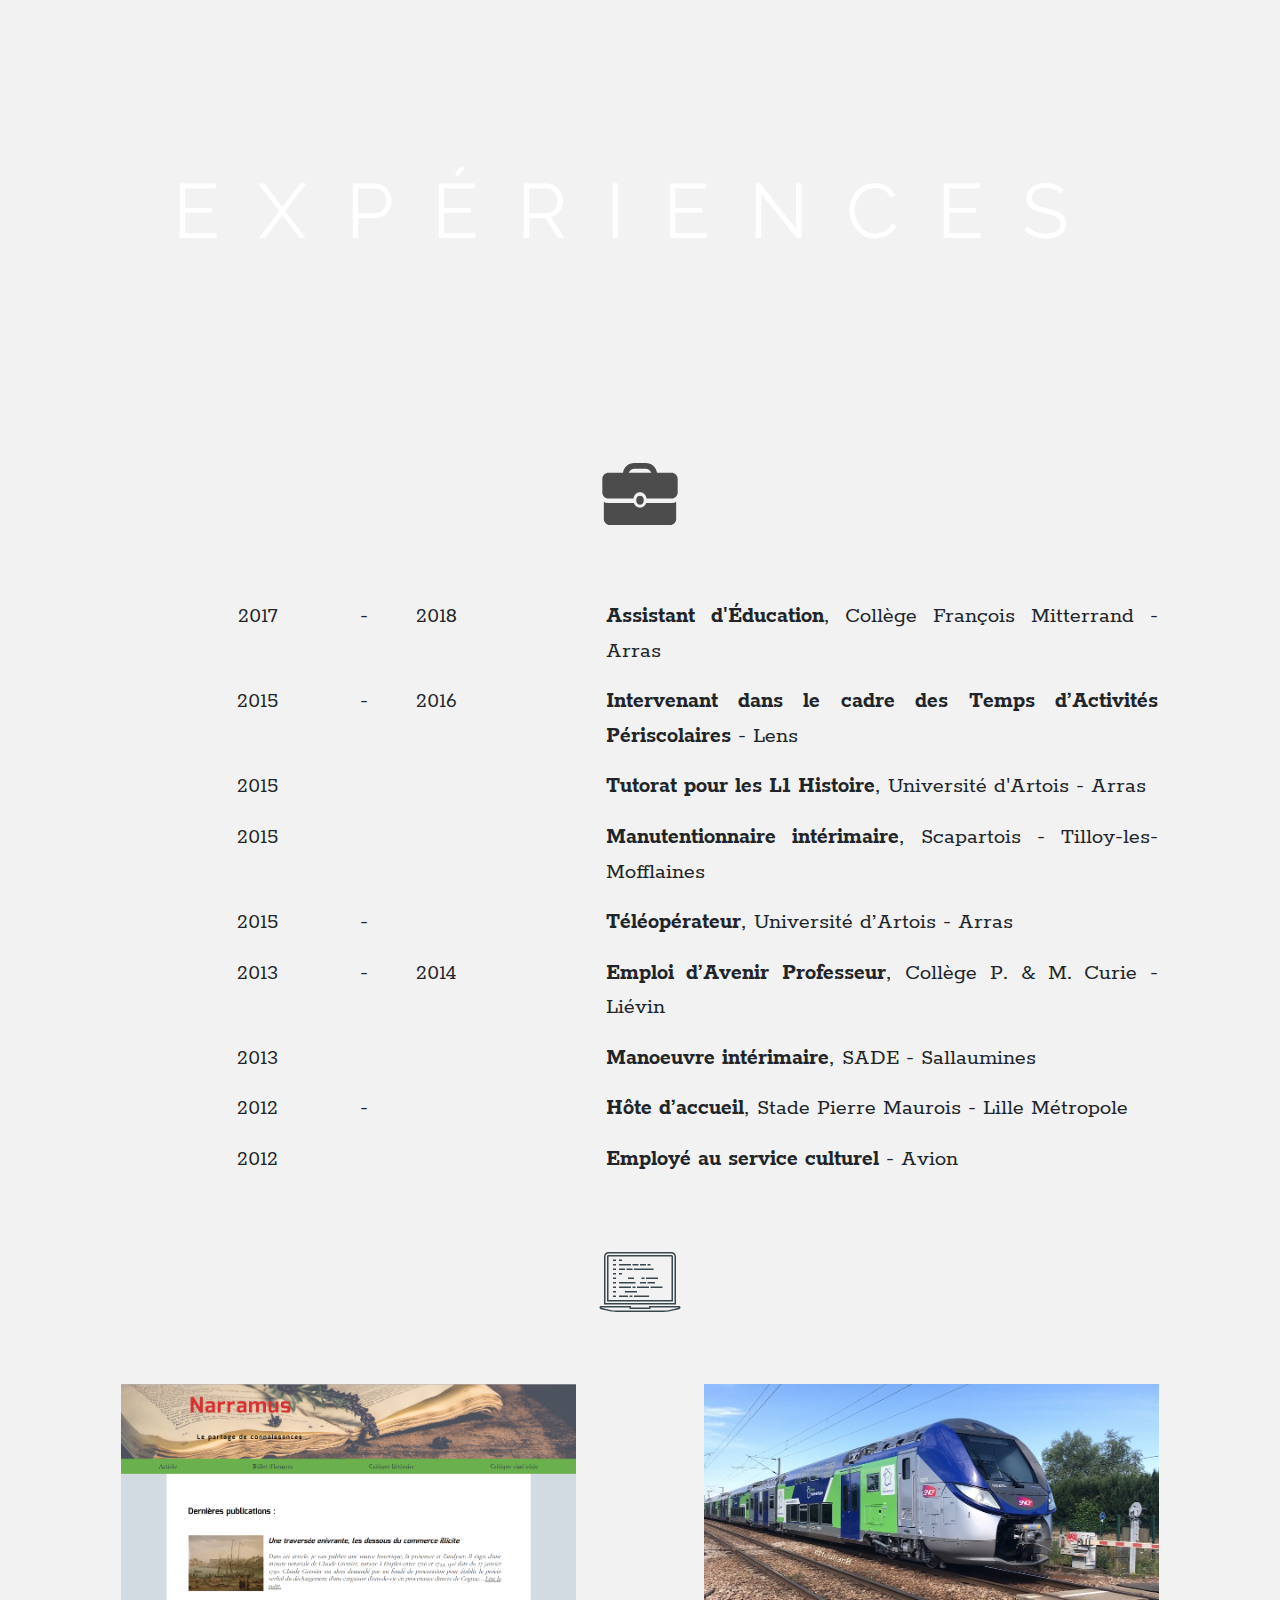
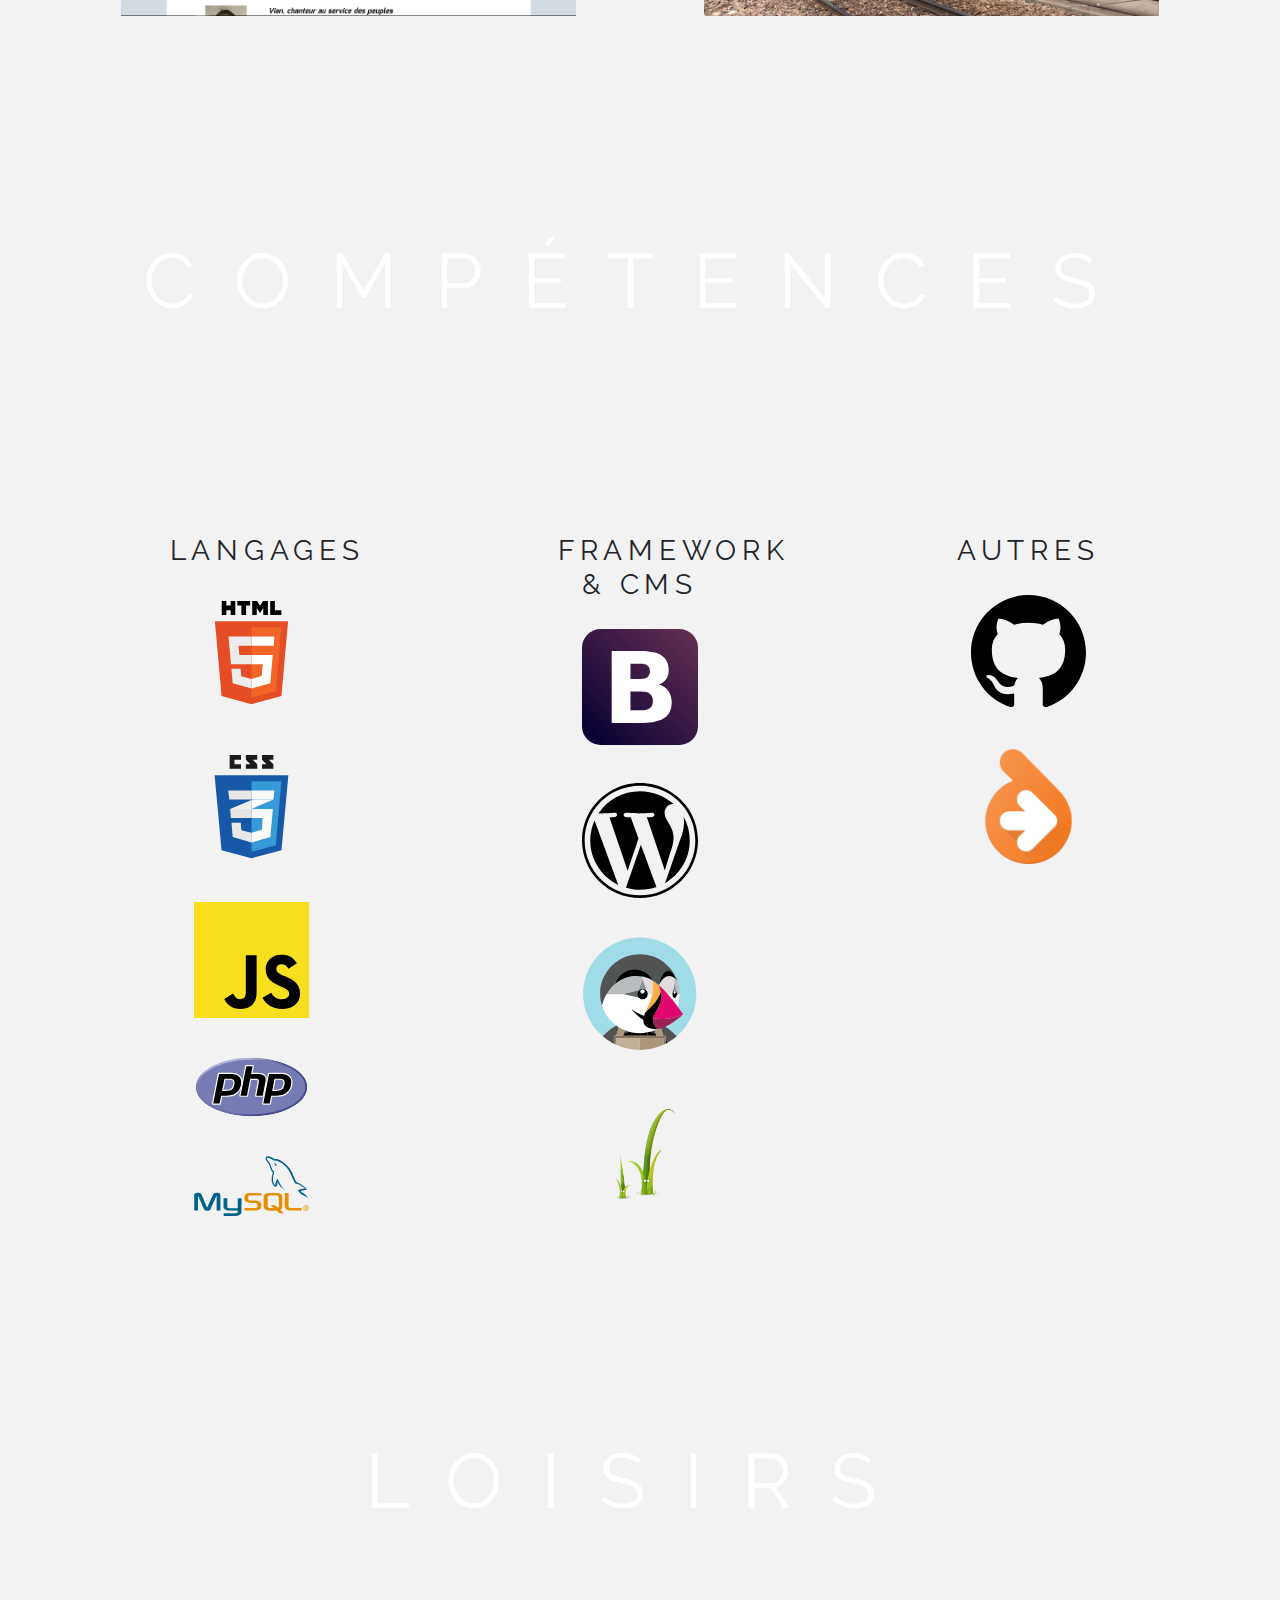
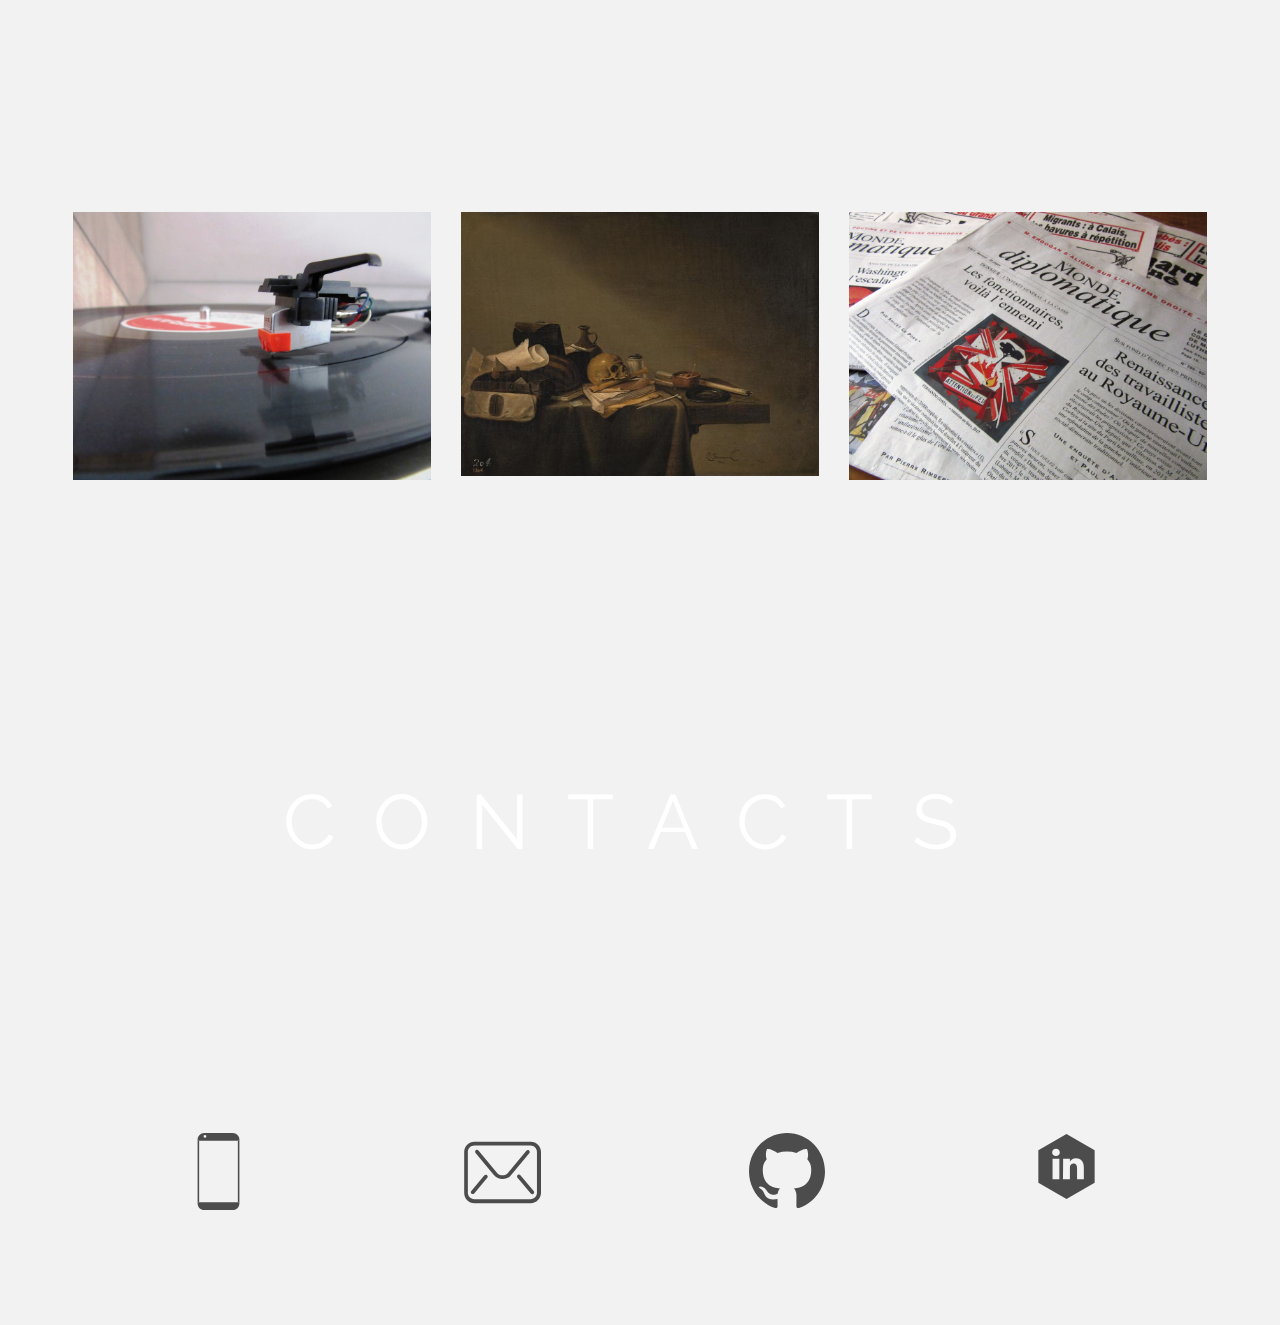
==== commit 0dfff3db: "Formation : PopSchool data change order; Nav : height and font-size changed" ====
--- a/index.html
+++ b/index.html
@@ -3,6 +3,10 @@
 <head>
   <meta charset="utf-8">
   <meta name="viewport" content="width=device-width, initial-scale=1, shrink-to-fit=no">
+  <meta property="og:title" content="CV | Pierre Boufflers - Dev web mobile">
+  <meta property="og:type" content="website">
+  <meta property="og:url" content="http://cv.pierreboufflers.narramus.fr/">
+  <meta property="og:image" content="http://cv.pierreboufflers.narramus.fr/img/icon/if_p_66209.png">
   <title>CV | Pierre Boufflers - Dev web mobile</title>
   <link rel="stylesheet" href="css/bootstrap-4.0.0/dist/css/bootstrap.css">
   <link rel="stylesheet" href="css/CV.css">
@@ -37,7 +41,7 @@
               <a class="tooltip_top" aria-label="Musique"><img class="icon_infobulle" src="img/icon/iconfinder-headphone_grey.svg" alt="logo d'un casque pour écouter de la musique"></a>
             </div>
           </div>
-          <p class="bio">Après une formation historique où j'ai pu découvrir les sciences humaines et sociales, je me suis engagé dans un nouveau cursus de formation professionnalisant.<br/>J'ai choisi le milieu du développement web afin d'acquérir de nouvelles compétences, mais aussi parce que j'y ai retrouvé des méthodes de travail comparables à celles de la Recherche Scientifique historique. En effet, il est nécessaire de savoir chercher des informations par soit-même dans les diverses sources et documentations afin de parvenir à un résultat optimal.</p>
+          <p class="bio">Après une formation historique où j'ai pu découvrir les sciences humaines et sociales, je me suis engagé dans un nouveau cursus de formation professionnalisant.<br/>J'ai choisi le milieu du développement web afin d'acquérir de nouvelles compétences, mais aussi parce que j'y ai retrouvé des méthodes de travail comparables à celles de la Recherche Scientifique historique (recherche, collecte et critique d'informations dans diverses sources). J'aimerai également pouvoir utiliser mes capacités rédactionnelles dans mon environnement professionnel et ainsi devenir un concepteur-rédacteur sachant également gérer du back-end.</p>
         </div>
       </div>
       <div class="col-md-5 col-xl-4 cadre_àpropos">
@@ -47,7 +51,7 @@
             <p class="row"><img class="puce" src="img/icon/iconfinder-arrow_grey.svg" alt="puce de la forme d'un chevron pointant vers la droite">23 ans</p>
           </div>
           <div>
-            <p class="row"><img class="puce" src="img/icon/iconfinder-arrow_grey.svg" alt="puce de la forme d'un chevron pointant vers la droite">Méricourt,<a class="link" href="https://www.google.fr/maps/place/M%C3%A9ricourt/@50.3993882,2.8502609,14z/data=!3m1!4b1!4m5!3m4!1s0x47dd314a259b35d5:0x17f1c14360d2dfaa!8m2!3d50.4015259!4d2.866865">Hauts-de-France</a></p>
+            <p class="row"><img class="puce" src="img/icon/iconfinder-arrow_grey.svg" alt="puce de la forme d'un chevron pointant vers la droite">Méricourt,&nbsp;<a class="link" href="https://www.google.fr/maps/place/M%C3%A9ricourt/@50.3993882,2.8502609,14z/data=!3m1!4b1!4m5!3m4!1s0x47dd314a259b35d5:0x17f1c14360d2dfaa!8m2!3d50.4015259!4d2.866865">Hauts-de-France</a></p>
           </div>
           <div>
             <p class="row"><img class="puce" src="img/icon/iconfinder-arrow_grey.svg" alt="puce de la forme d'un chevron pointant vers la droite">Permis B</p>
@@ -75,7 +79,7 @@
           <span class="année">2018</span>
         </p>
         <p class="col-md-5 txt_formation">
-          <span class="bold titre_formation">POP School - Lens</span><br /> Formation diplomante de développeur web mobile<br/><span class="bold">Titre professionnel Développeur logiciel de Niveau III</span>
+          <span class="bold titre_formation">Titre professionnel Développeur logiciel de Niveau III</span><br />POP School - Lens<br />Formation diplomante de développeur web mobile<br/>
         </p>
       </div>
     </div>
@@ -223,21 +227,21 @@
           <h3>Langages</h3>
           <a href="https://github.com/Malplaquet/Narramus"><img class="logo" src="img/icon/if_html5_294678.svg" alt="logo d'HTML5"></a>
           <a href="https://github.com/Malplaquet/Narramus"><img class="logo" src="img/icon/if_css3_294692.svg" alt="logo de CSS3"></a>
-          <a href="https://github.com/Malplaquet/Narramus/blob/master/js/narramus.js"><img class="logo" src="img/icon/Unofficial_JavaScript_logo_2.svg" alt="logo de JavaScript"></a>
-          <a href="https://github.com/Malplaquet/Narramus/blob/master/inscription_done.php"><img class="logo" src="img/icon/PHP-logo.svg" alt="logo de PHP"></a>
-          <img class="logo" src="img/icon/MySQL.svg" alt="logo de MySQL">
+          <a href="https://github.com/Malplaquet/Narramus/blob/master/public/js/narramus.js"><img class="logo" src="img/icon/Unofficial_JavaScript_logo_2.svg" alt="logo de JavaScript"></a>
+          <a href="https://github.com/Malplaquet/Narramus/blob/master/public/connexion.php"><img class="logo" src="img/icon/PHP-logo.svg" alt="logo de PHP"></a>
+          <a href="https://github.com/Malplaquet/Narramus/blob/master/public/inscription_done.php" ><img class="logo" src="img/icon/MySQL.svg" alt="logo de MySQL"></a>
         </div>
         <div class="col-md-2 sous-titres_sections">
           <h3>Framework &amp; CMS</h3>
           <a href="https://github.com/Malplaquet/CV/blob/master/index.html"><img class="logo" src="img/icon/Boostrap_logo.svg" alt="logo de Bootstrap"></a>
           <img class="logo" src="img/icon/if_wordpress_169766.svg" alt="logo de Wordpress">
           <img class="logo" src="img/icon/PrestaShop.svg" alt="logo de Prestashop">
-          <img class="logo" src="img/icon/twig-logo.png" alt="logo de twig">
+          <a href="https://github.com/Malplaquet/Narramus/tree/master/templates"><img class="logo" src="img/icon/twig-logo.png" alt="logo de twig"></a>
         </div>
         <div class="col-md-2 sous-titres_sections">
           <h3>Autres</h3>
           <a href="https://github.com/Malplaquet"><img class="logo" src="img/icon/if_mark-github_298822.svg" alt="logo de Github"></a>
-          <img class="logo" src="/img/icon/DoctrineBAL.png" alt="logo de Doctrine BAL">
+          <a href="https://github.com/Malplaquet/Narramus/blob/master/public/index.php"><img class="logo" src="/img/icon/DoctrineBAL.png" alt="logo de Doctrine BAL"></a>
         </div>
       </div>
     </div>
--- a/css/CV_min_width-1200px.css
+++ b/css/CV_min_width-1200px.css
@@ -71,10 +71,10 @@
   background-color: black;
 }
 nav a {
-  font-size: 1.1em;
+  font-size: 1.3em;
   color : white;
   text-decoration: none;
-  height: 50px;
+  height: 3em;
   display: flex;
   align-items: center;
   text-transform: uppercase;
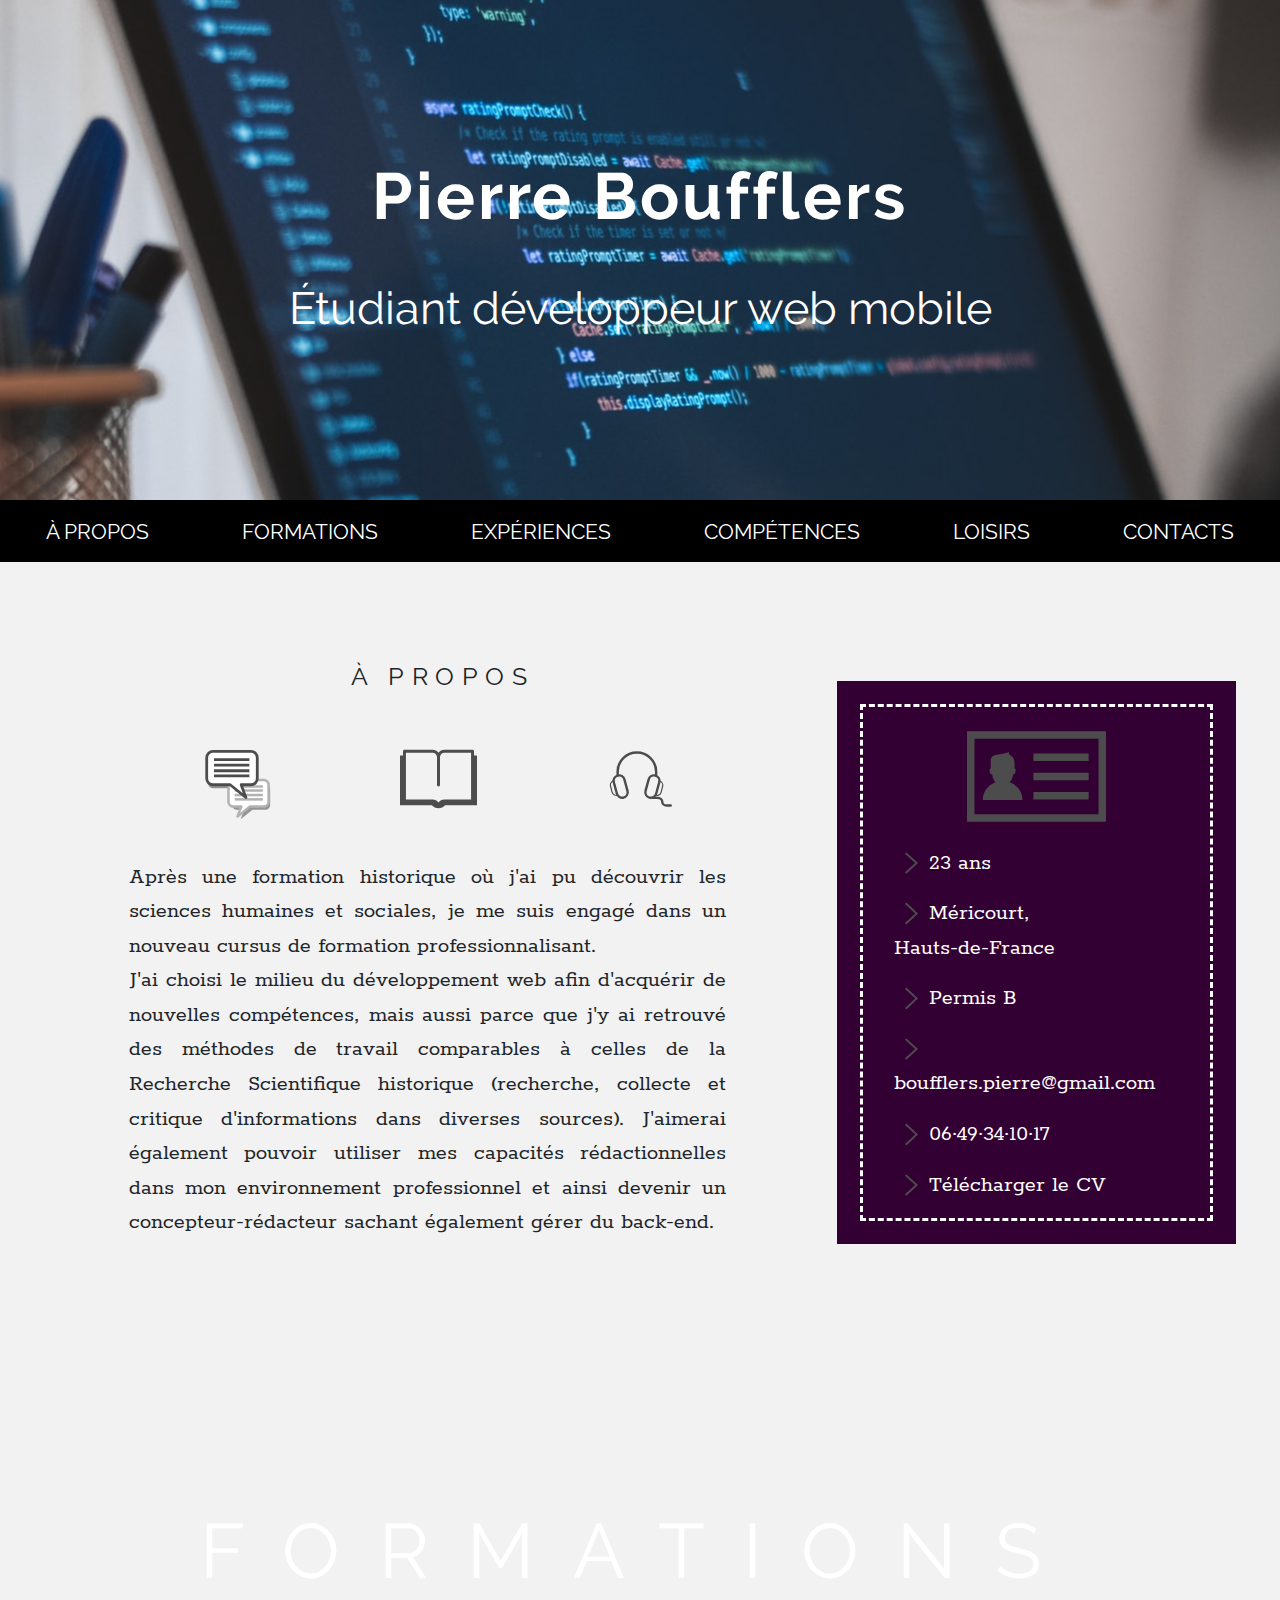
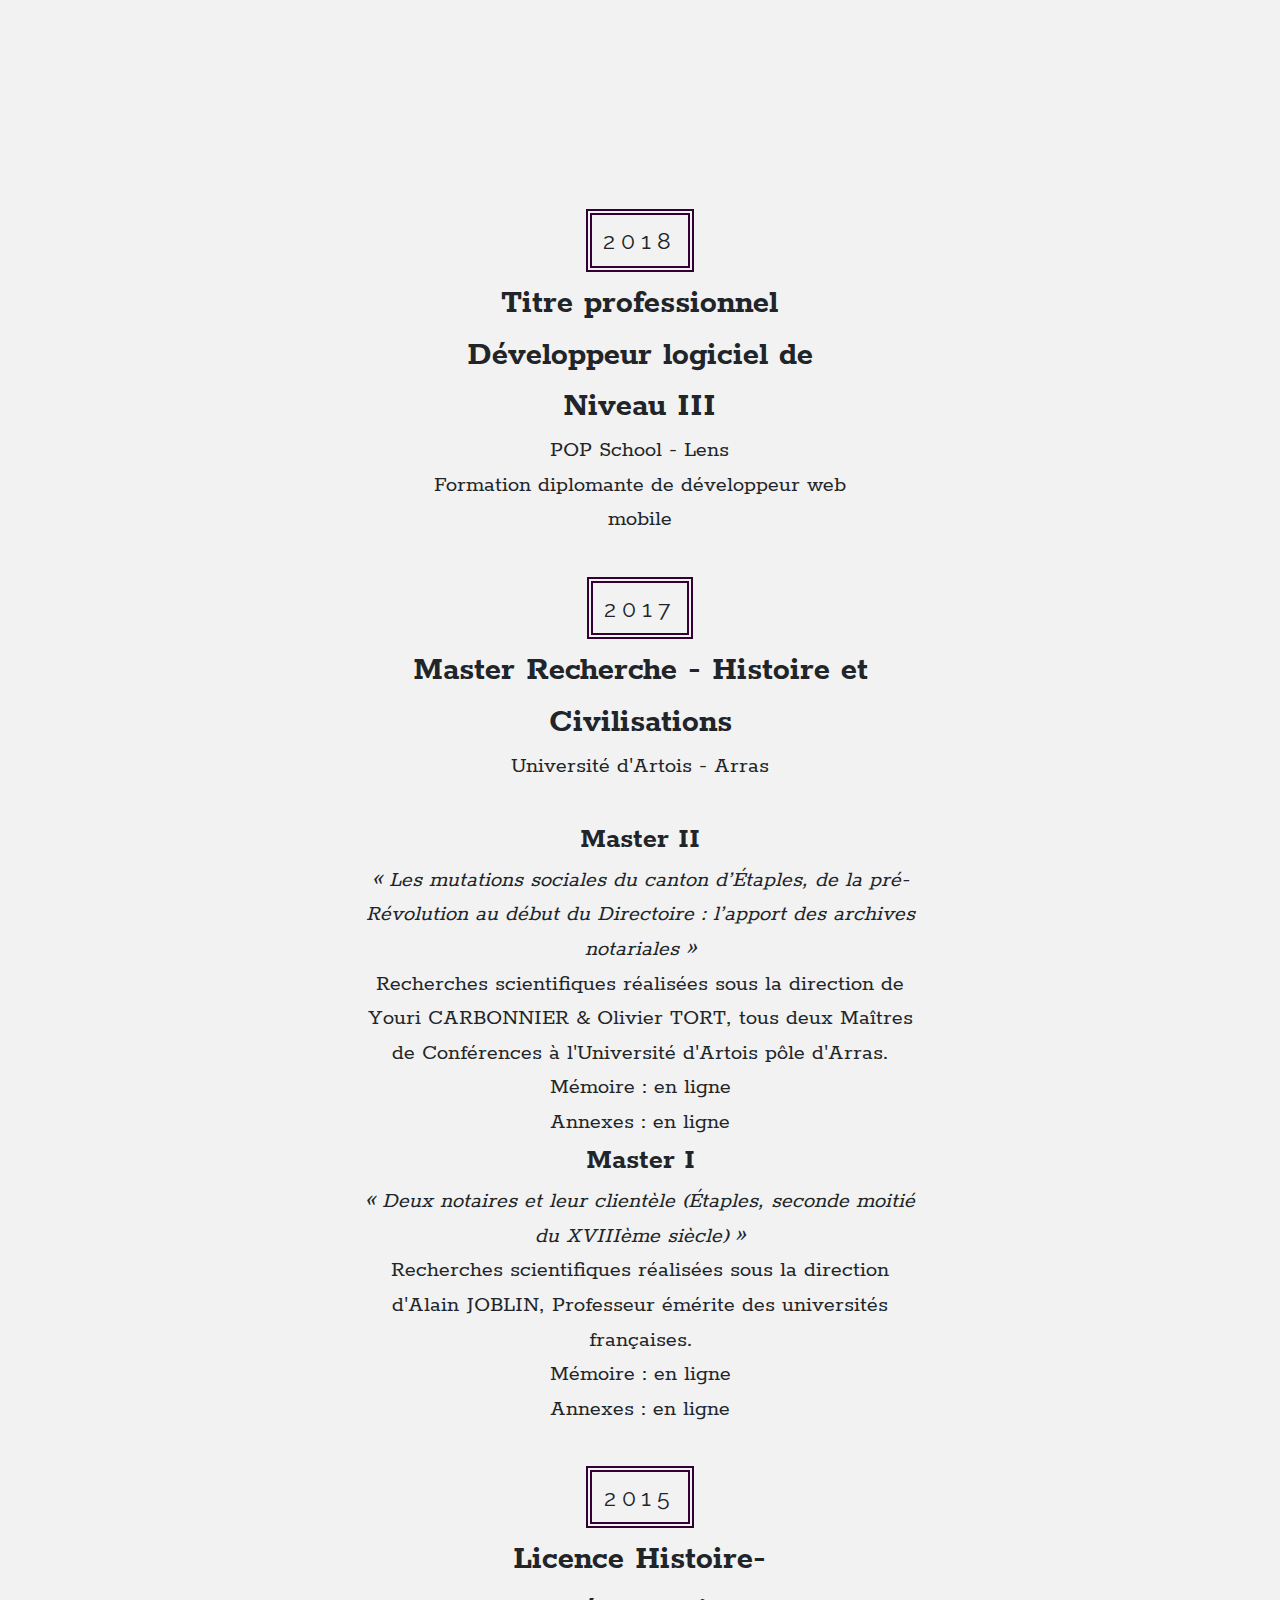
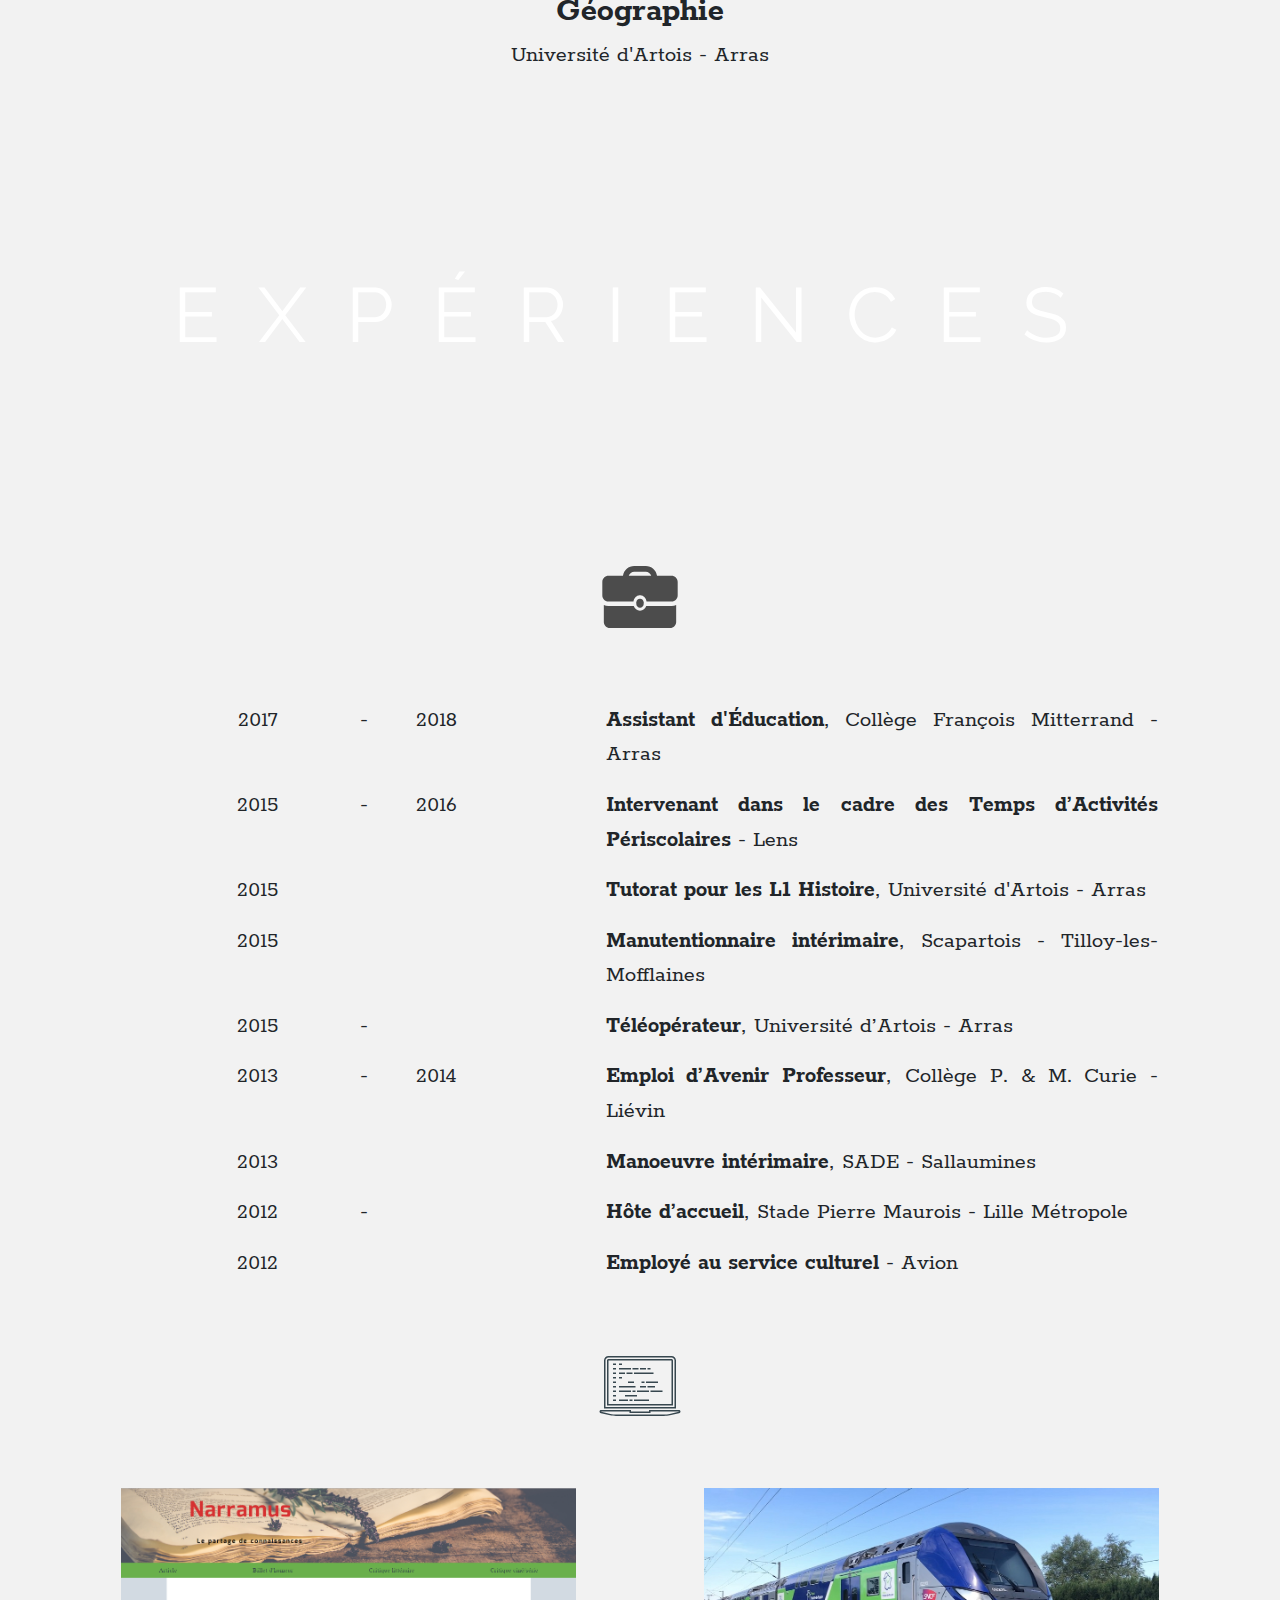
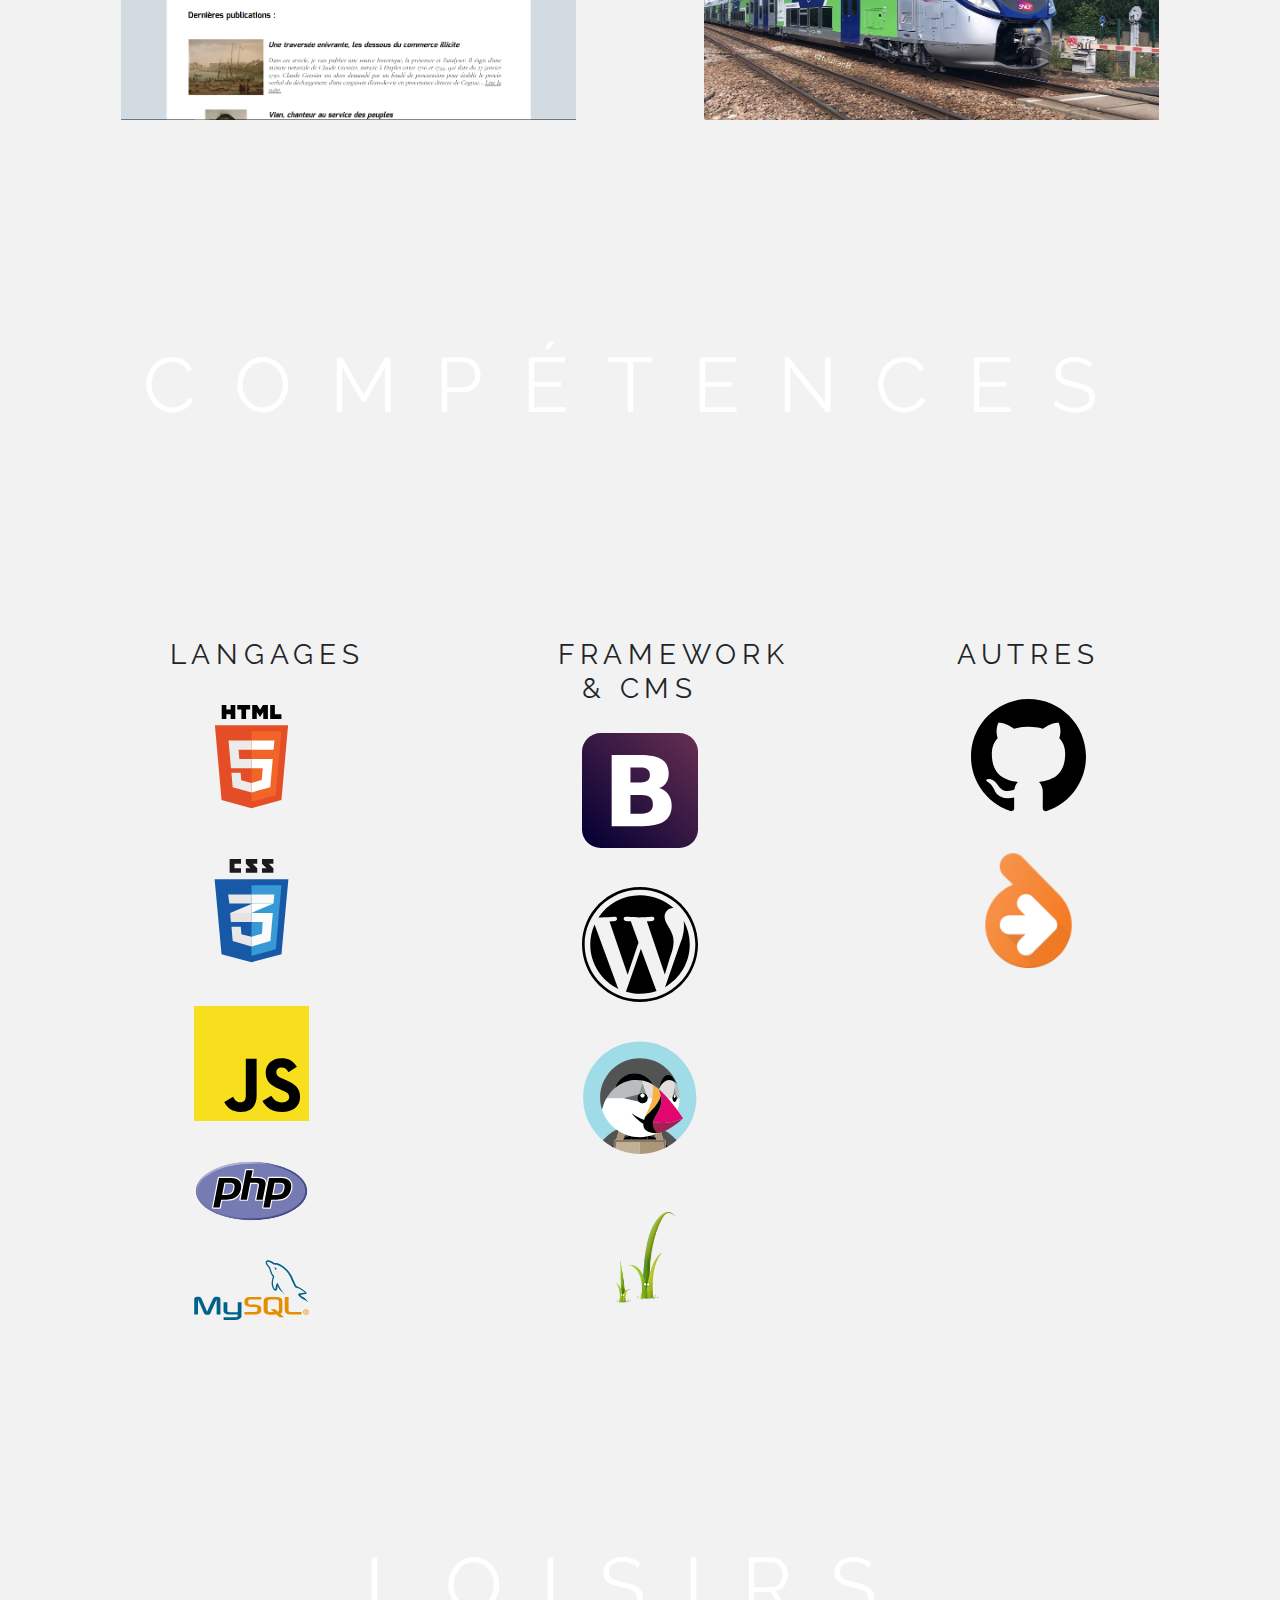
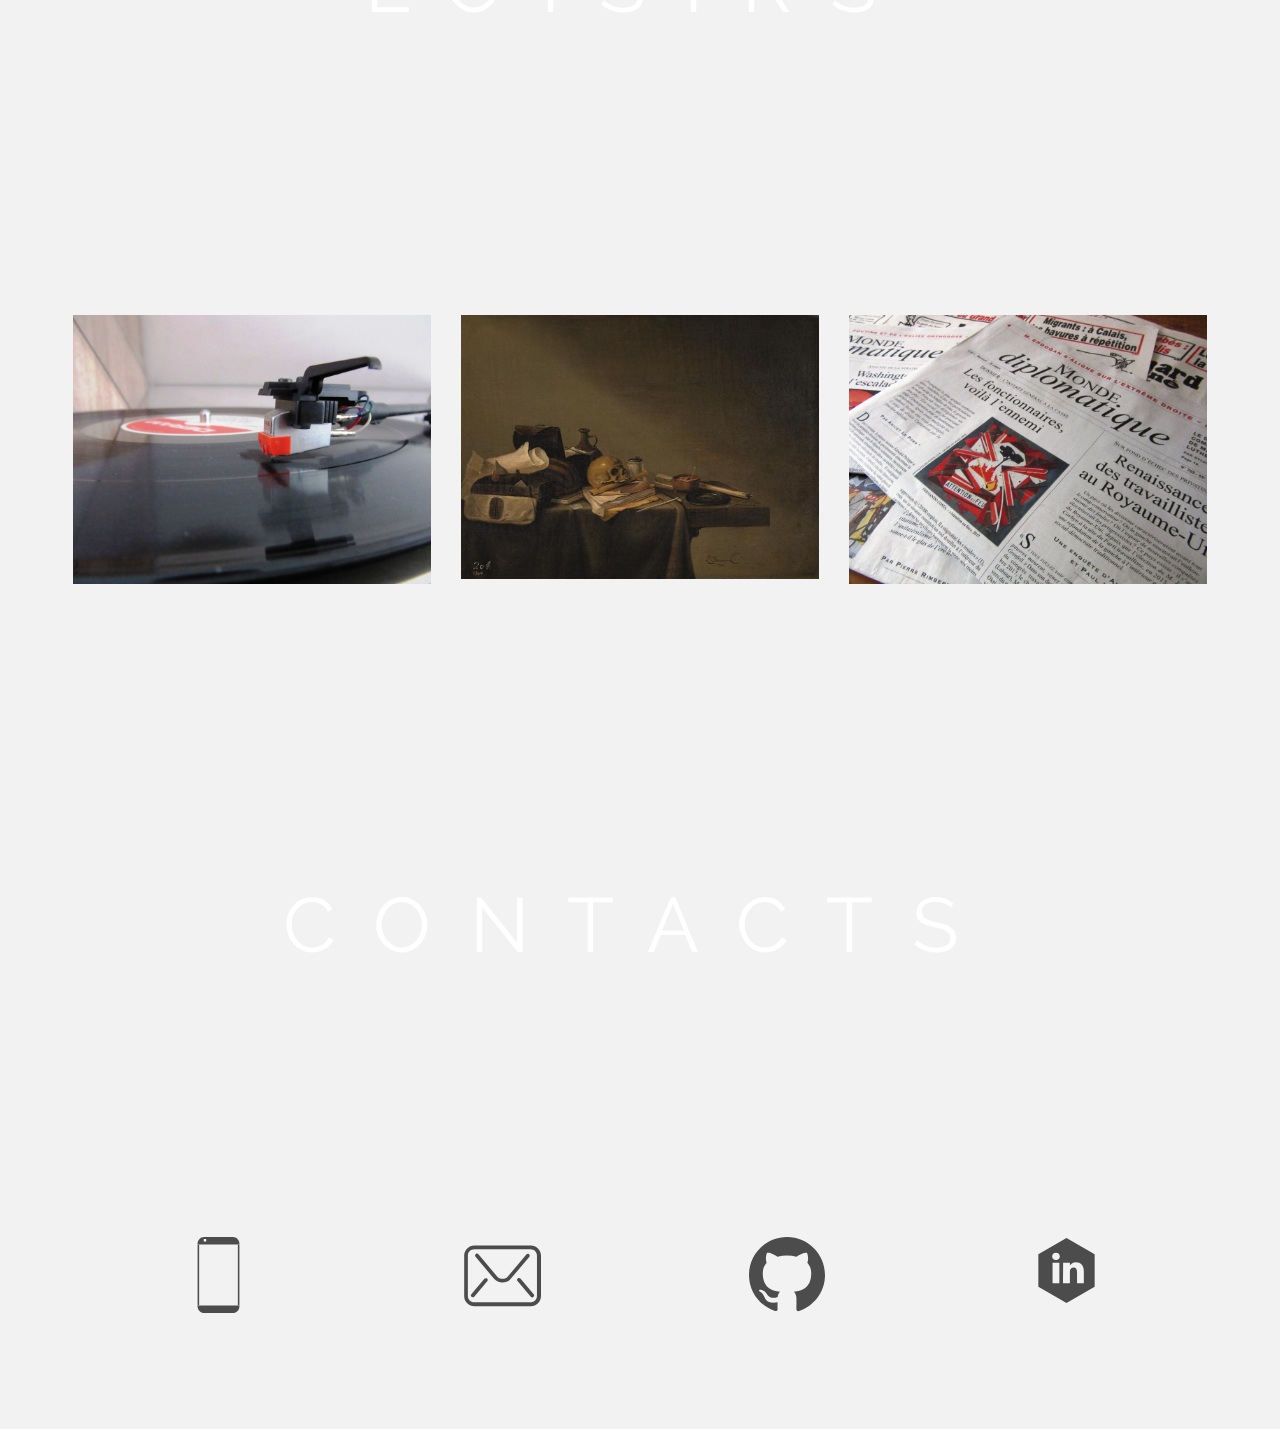
==== commit 1229cc70: "add essay online and link to it in CV" ====
--- a/index.html
+++ b/index.html
@@ -89,7 +89,8 @@
           <span class="année">2017</span>
         </p>
         <p class="col-md-6 txt_formation">
-          <span class="bold titre_formation">Master Recherche - Histoire et Civilisations</span><br /> Université d'Artois - Arras<br /><br /><span class="bold master">Master II</span><br /><span class="italic sujet">&laquo; Les mutations sociales du canton d’Étaples, de la pré-Révolution au début du Directoire : l’apport des archives notariales &raquo;</span><br />Recherches scientifiques réalisées sous la direction de Youri <span class="nom_famille">Carbonnier</span> &amp; Olivier <span class="nom_famille">Tort</span>, tous deux Maîtres de Conférences à l'Université d'Artois pôle d'Arras.<br /><br /><span class="bold master">Master I</span><br/><span class="italic sujet">&laquo; Deux notaires et leur clientèle (Étaples, seconde moitié du XVIIIème siècle) &raquo;</span><br />Recherches scientifiques réalisées sous la direction d'Alain <span class="nom_famille">Joblin</span>, Professeur émérite des universités françaises.
+          <span class="bold titre_formation">Master Recherche - Histoire et Civilisations</span><br /> Université d'Artois - Arras<br /><br /><span class="bold master">Master II</span><br /><span class="italic sujet">&laquo; Les mutations sociales du canton d’Étaples, de la pré-Révolution au début du Directoire : l’apport des archives notariales &raquo;</span><br />Recherches scientifiques réalisées sous la direction de Youri <span class="nom_famille">Carbonnier</span> &amp; Olivier <span class="nom_famille">Tort</span>, tous deux Maîtres de Conférences à l'Université d'Artois pôle d'Arras.<br />
+          Mémoire : <a class="link_memoire" href="https://cv.pierreboufflers.narramus.fr/Memoire_M2.pdf">en ligne</a><br />Annexes : <a class="link_memoire" href="https://cv.pierreboufflers.narramus.fr/Annexes_M2.pdf">en ligne</a><br/><span class="bold master">Master I</span><br/><span class="italic sujet">&laquo; Deux notaires et leur clientèle (Étaples, seconde moitié du XVIIIème siècle) &raquo;</span><br />Recherches scientifiques réalisées sous la direction d'Alain <span class="nom_famille">Joblin</span>, Professeur émérite des universités françaises.<br/>Mémoire : <a class="link_memoire" href="https://cv.pierreboufflers.narramus.fr/Memoire_M1.pdf">en ligne</a><br/>Annexes : <a class="link_memoire" href="https://cv.pierreboufflers.narramus.fr/Annexes_M1.pdf">en ligne</a>
         </p>
       </div>
     </div>
--- a/css/CV.css
+++ b/css/CV.css
@@ -311,7 +311,15 @@
 .master{
   font-size: 1.1em;
 }
-
+.link_memoire{
+  text-decoration: none;
+  color: inherit;
+}
+.link_memoire:hover{
+  font-weight: bold;
+  color: inherit;
+  text-decoration: underline dotted;
+}
 .expériences{
   font-family: 'Rokkitt';
   font-size: 1.2em;
--- a/css/CV_min_width-1200px.css
+++ b/css/CV_min_width-1200px.css
@@ -267,6 +267,15 @@
 .master{
   font-size: 1.3em;
 }
+.link_memoire{
+  text-decoration: none;
+  color: inherit;
+}
+.link_memoire:hover{
+  font-weight: bold;
+  color: inherit;
+  text-decoration: underline dotted;
+}
 .txt_formation{
   font-size: 1.2em;
 }
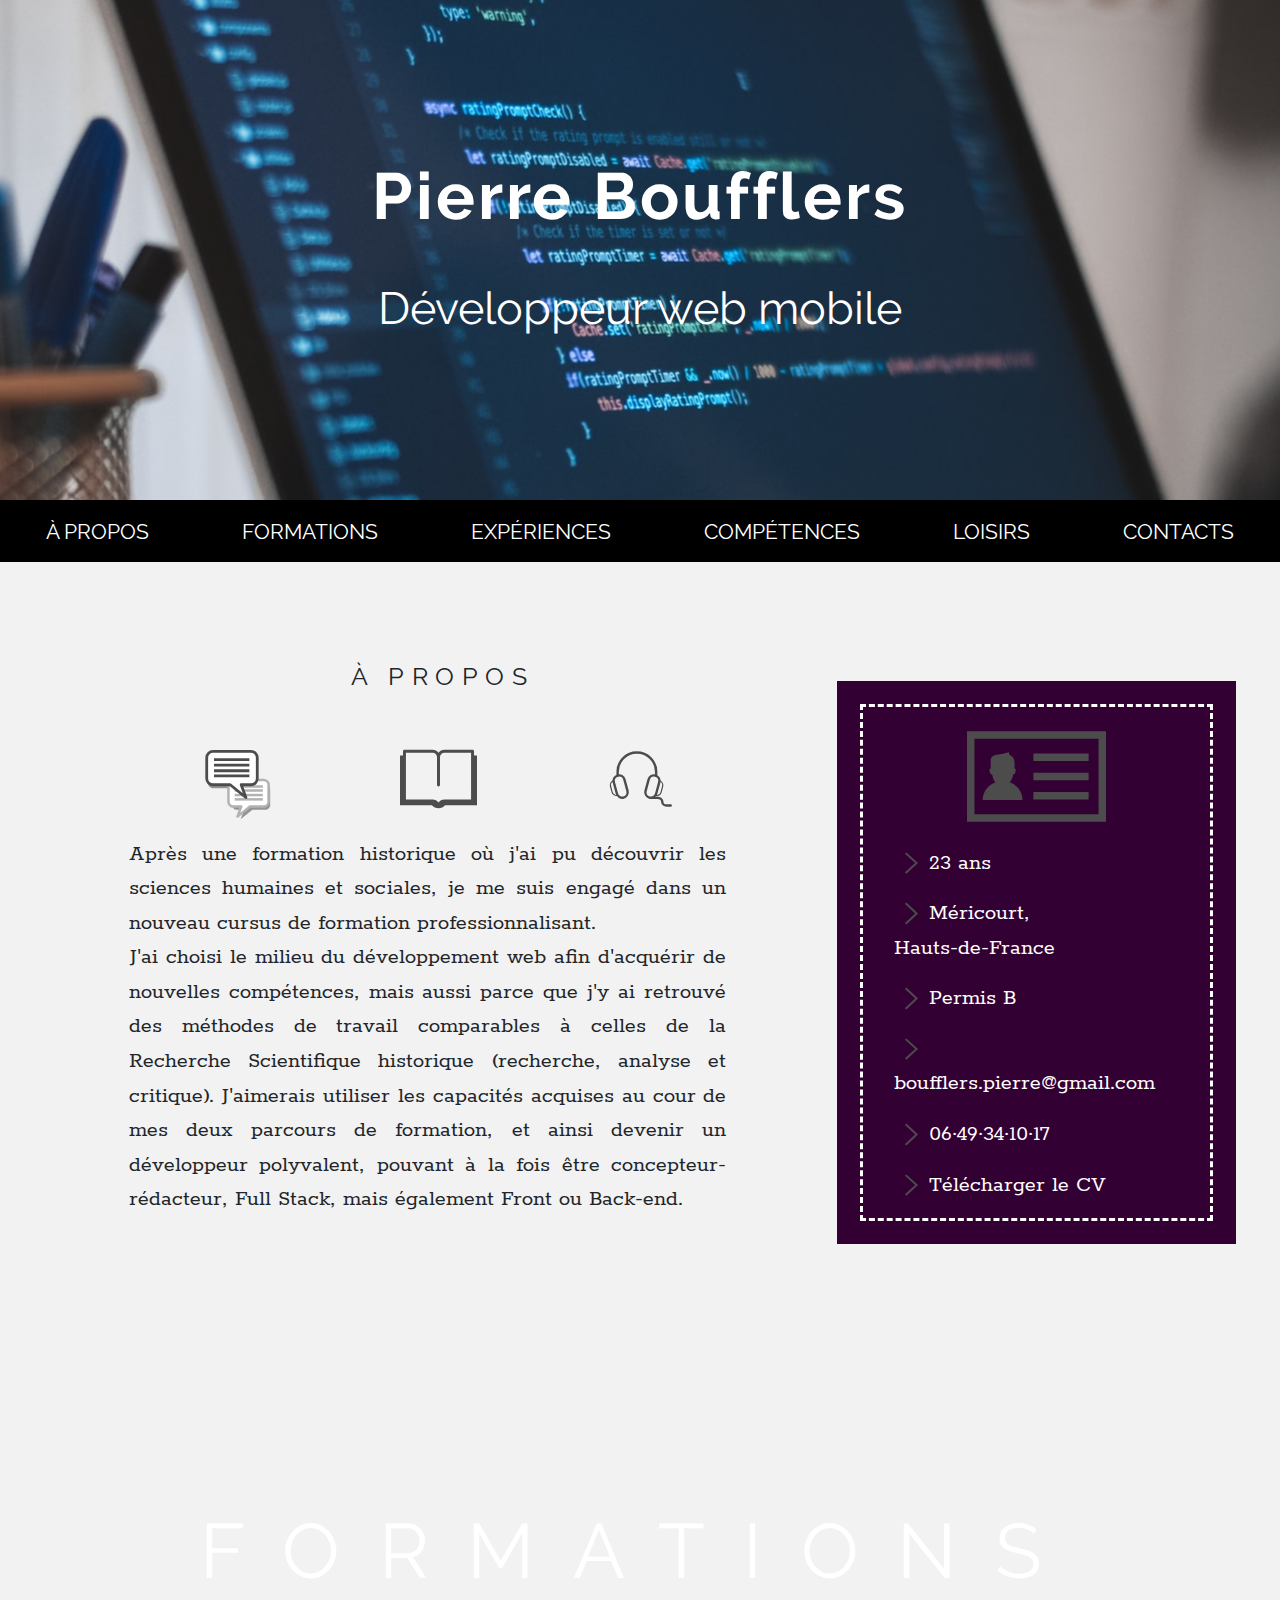
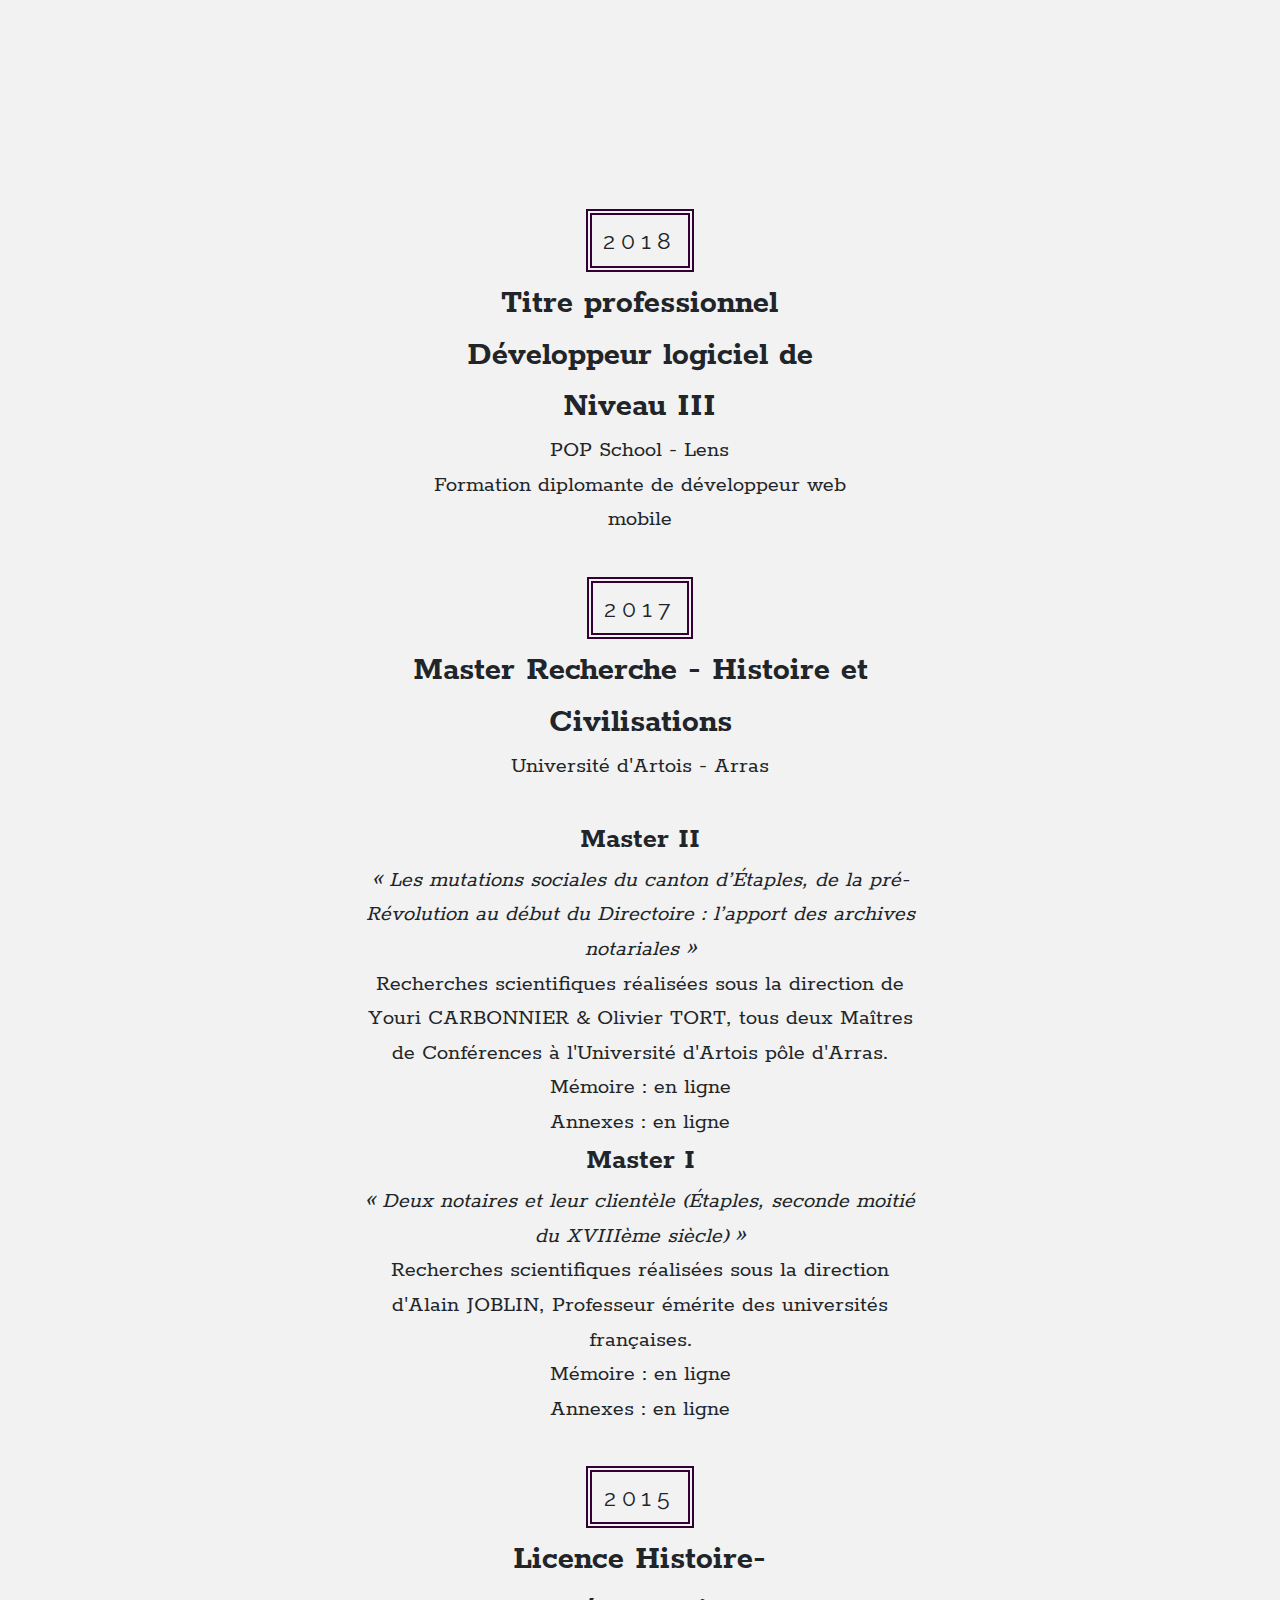
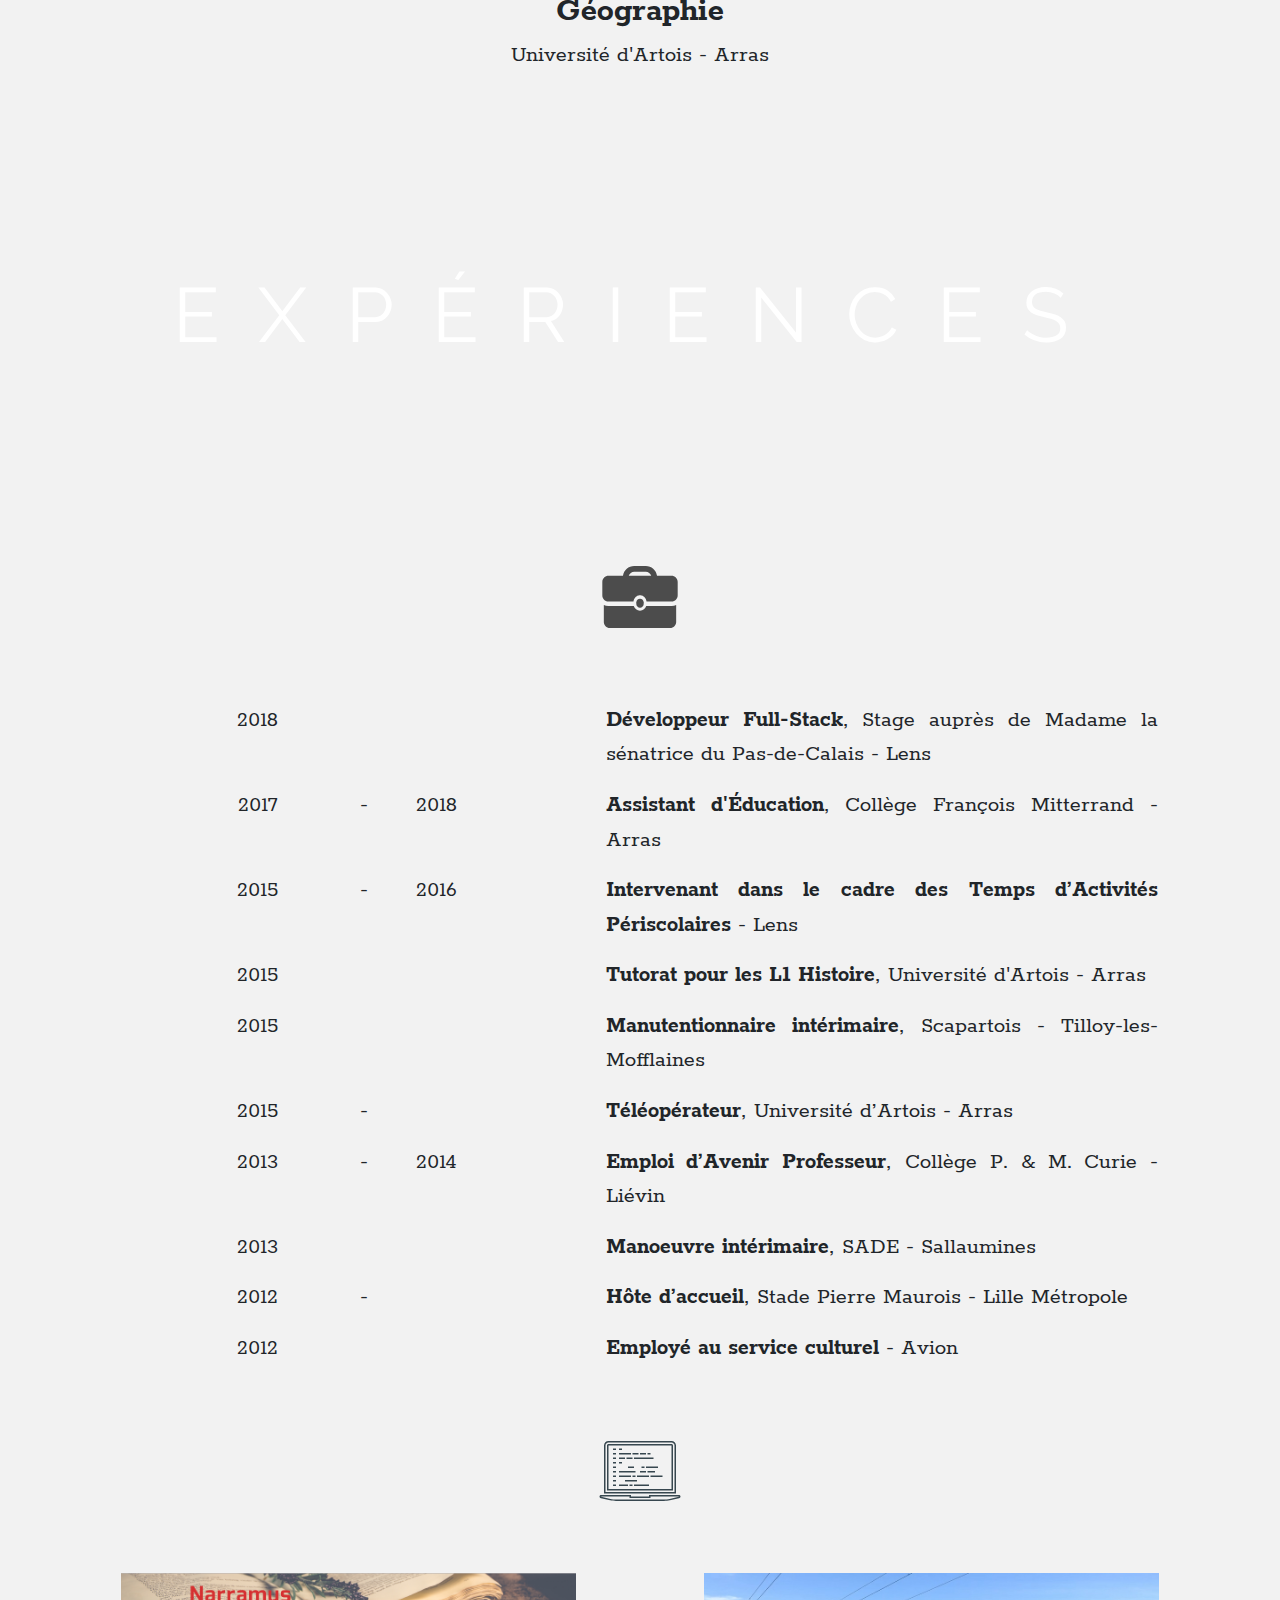
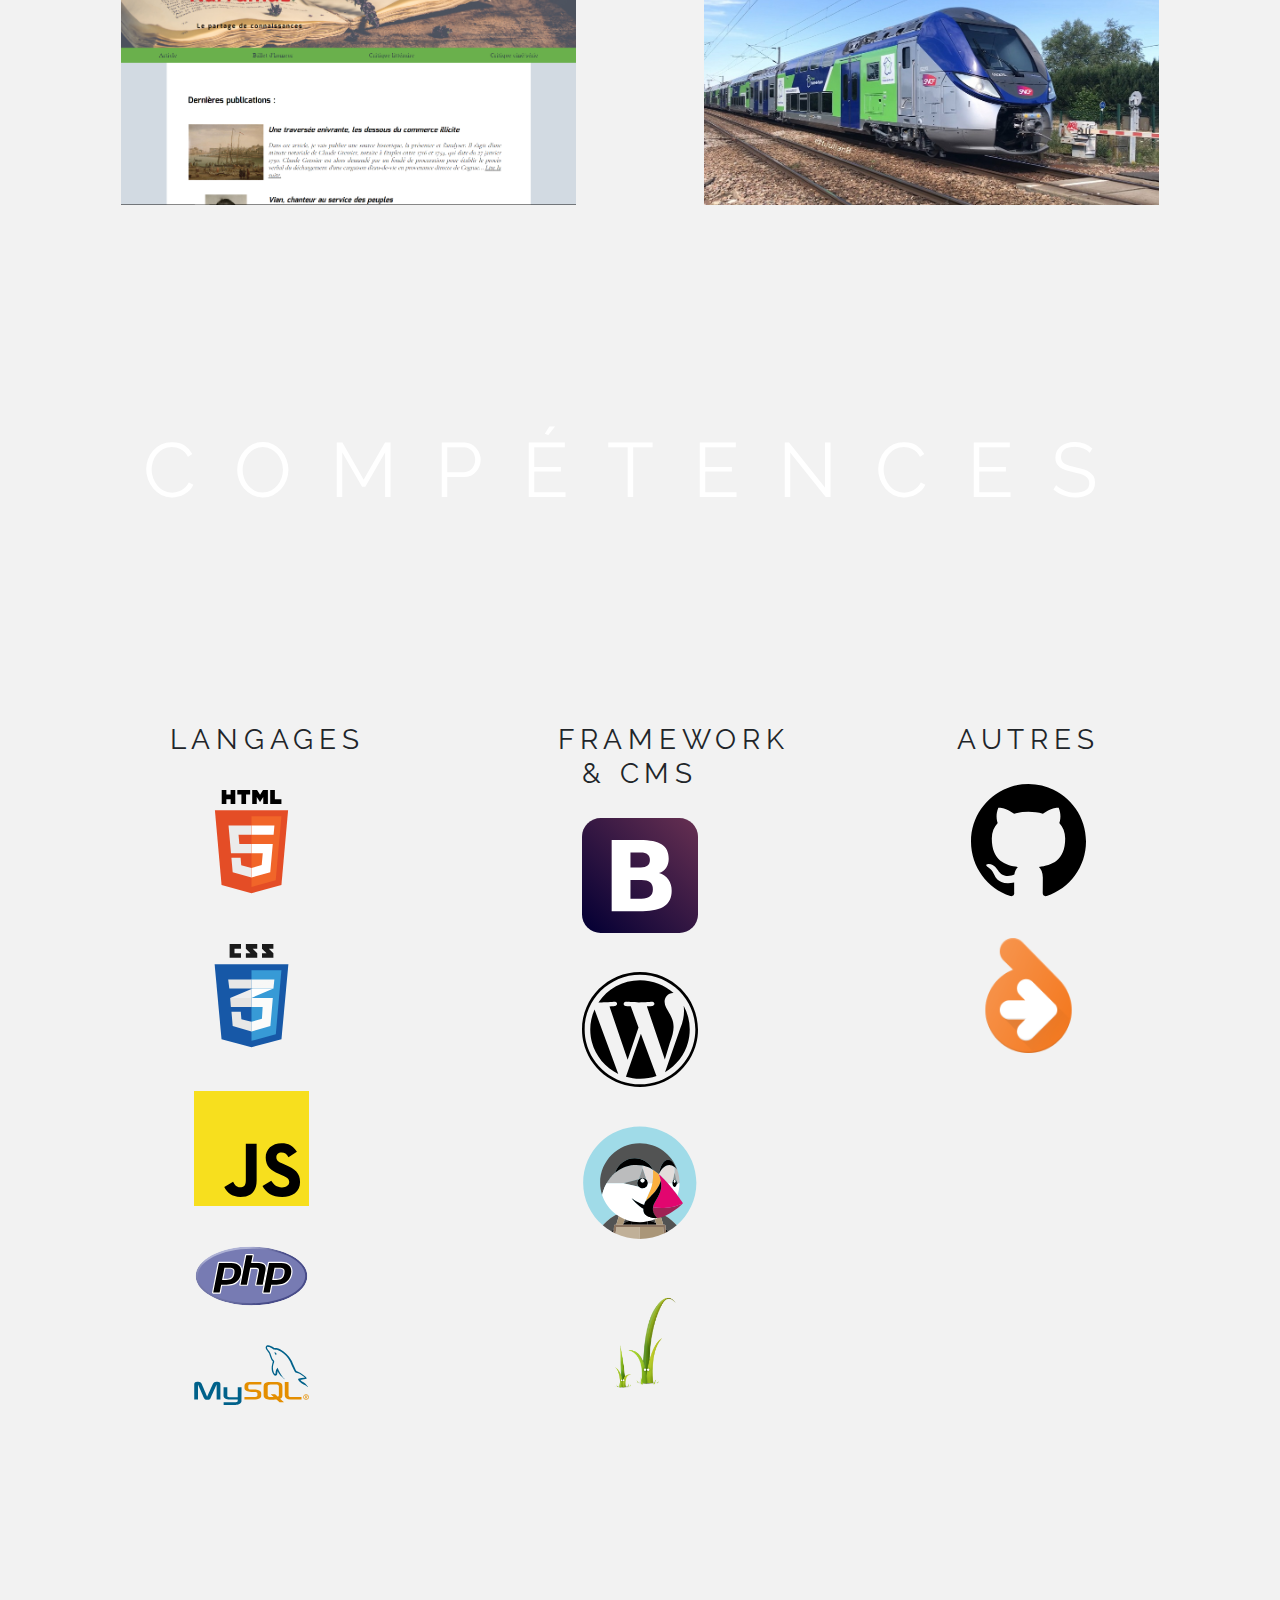
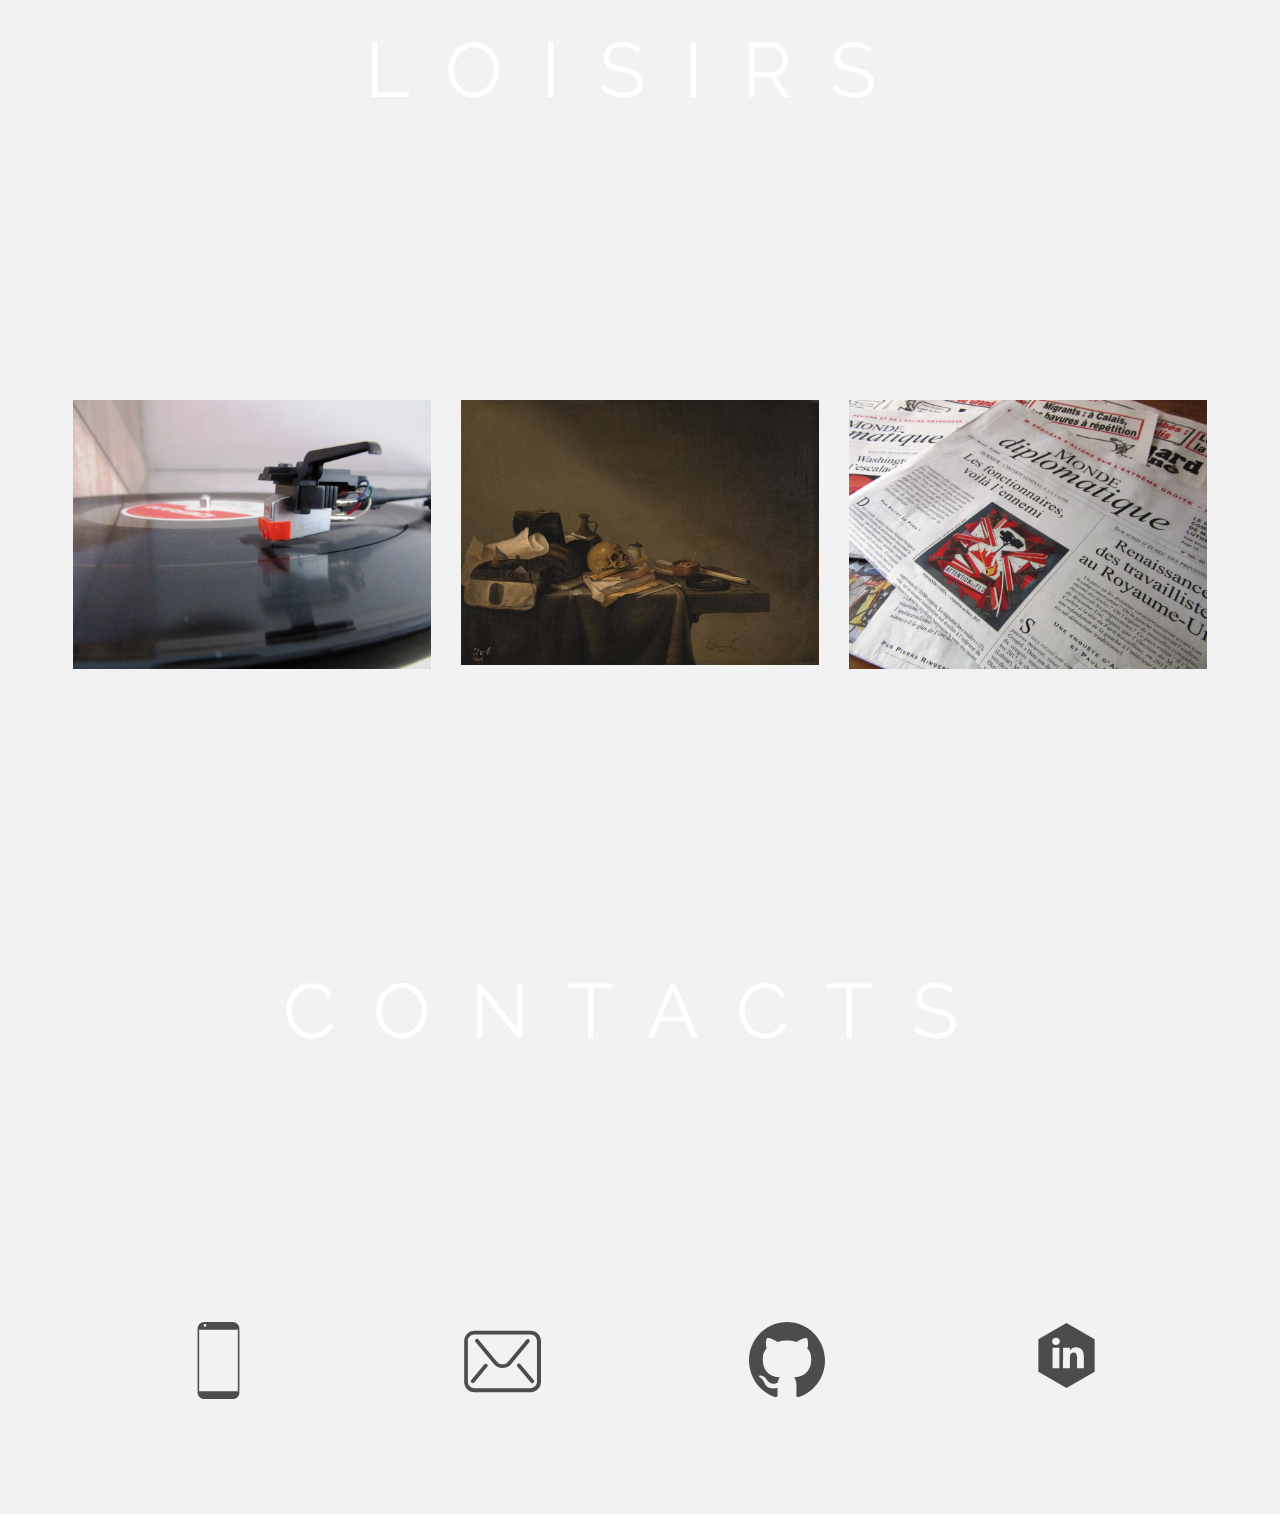
==== commit 13243844: "change CV; add stage to experiences; change bio" ====
--- a/index.html
+++ b/index.html
@@ -16,7 +16,7 @@
 <body>
   <div class="hautpage">
     <h1>Pierre Boufflers</h1>
-    <p class="soustitre">Étudiant développeur web mobile</p>
+    <p class="soustitre">Développeur web mobile</p>
   </div>
   <div class="header" id="myHeader">
     <nav class="navbarre">
@@ -41,7 +41,7 @@
               <a class="tooltip_top" aria-label="Musique"><img class="icon_infobulle" src="img/icon/iconfinder-headphone_grey.svg" alt="logo d'un casque pour écouter de la musique"></a>
             </div>
           </div>
-          <p class="bio">Après une formation historique où j'ai pu découvrir les sciences humaines et sociales, je me suis engagé dans un nouveau cursus de formation professionnalisant.<br/>J'ai choisi le milieu du développement web afin d'acquérir de nouvelles compétences, mais aussi parce que j'y ai retrouvé des méthodes de travail comparables à celles de la Recherche Scientifique historique (recherche, collecte et critique d'informations dans diverses sources). J'aimerai également pouvoir utiliser mes capacités rédactionnelles dans mon environnement professionnel et ainsi devenir un concepteur-rédacteur sachant également gérer du back-end.</p>
+          <p class="bio">Après une formation historique où j'ai pu découvrir les sciences humaines et sociales, je me suis engagé dans un nouveau cursus de formation professionnalisant.<br/>J'ai choisi le milieu du développement web afin d'acquérir de nouvelles compétences, mais aussi parce que j'y ai retrouvé des méthodes de travail comparables à celles de la Recherche Scientifique historique (recherche, analyse et critique). J'aimerais utiliser les capacités acquises au cour de mes deux parcours de formation, et ainsi devenir un développeur polyvalent, pouvant à la fois être concepteur-rédacteur, Full Stack, mais également Front ou Back-end.</p>
         </div>
       </div>
       <div class="col-md-5 col-xl-4 cadre_àpropos">
@@ -111,6 +111,14 @@
   <section class="expériences">
     <div class="icon_flex">
       <a class="tooltip_bottom" aria-label="Expériences professionnelles"><img class="icon" src="img/icon/iconfinder-icon.svg" alt="logo d'un porte-documents gris"></a>
+    </div>
+    <div class="container-fluid">
+      <div class="row">
+        <p class="col-1 col-md-1 col1 txt_expériences">2018</p>
+        <p class="col-1 col-md-1 col2 txt_expériences"></p>
+        <p class="col-1 col-md-1 col3 txt_expériences"></p>
+        <p class="col-6 col-md-6 col4 txt_expériences"><span class="bold">Développeur Full-Stack</span>, Stage auprès de Madame la sénatrice du Pas-de-Calais - Lens</p>
+      </div>
     </div>
     <div class="container-fluid">
       <div class="row">
--- a/css/CV_min_width-1200px.css
+++ b/css/CV_min_width-1200px.css
@@ -200,7 +200,6 @@
 .bio{
   margin-left: 3em;
   font-size: 1.2em;
-  margin-top: 1em;
 }
 .cadre_àpropos{
   background-color: rgb(51, 0, 51);
